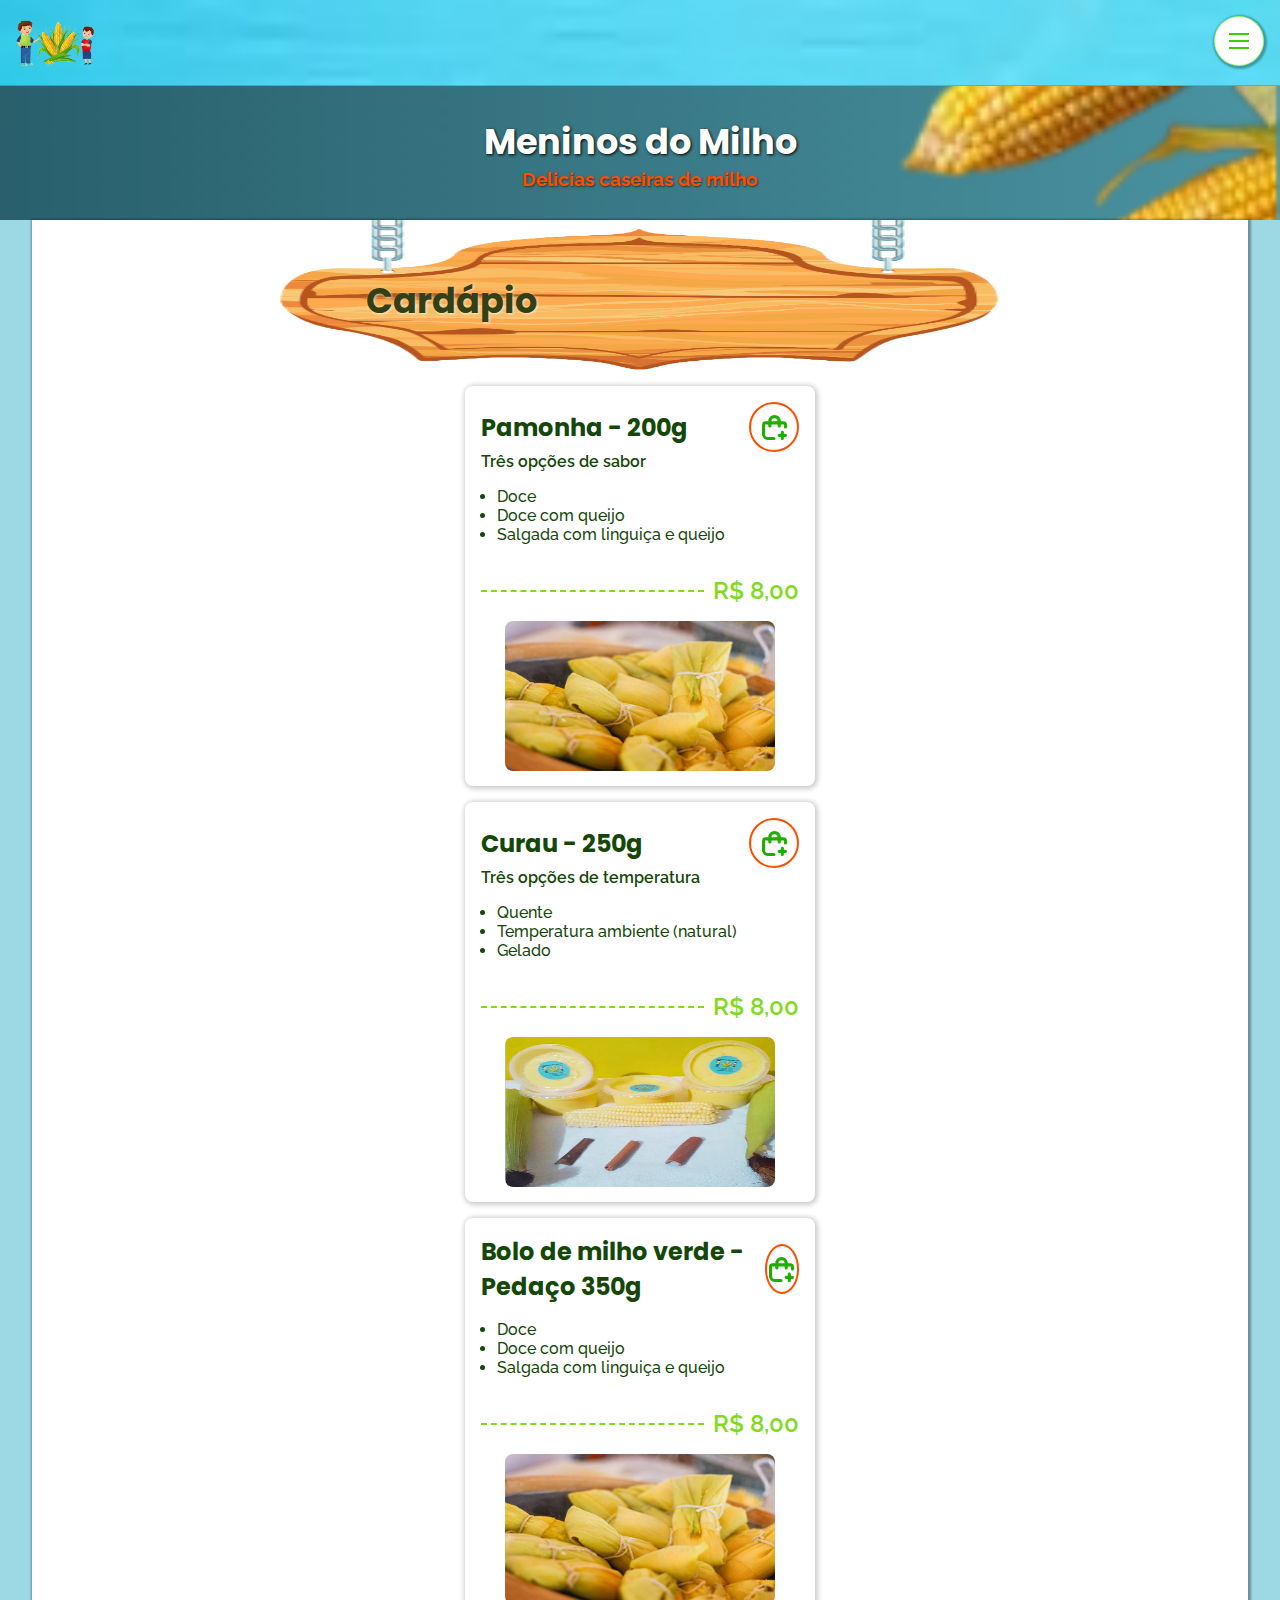
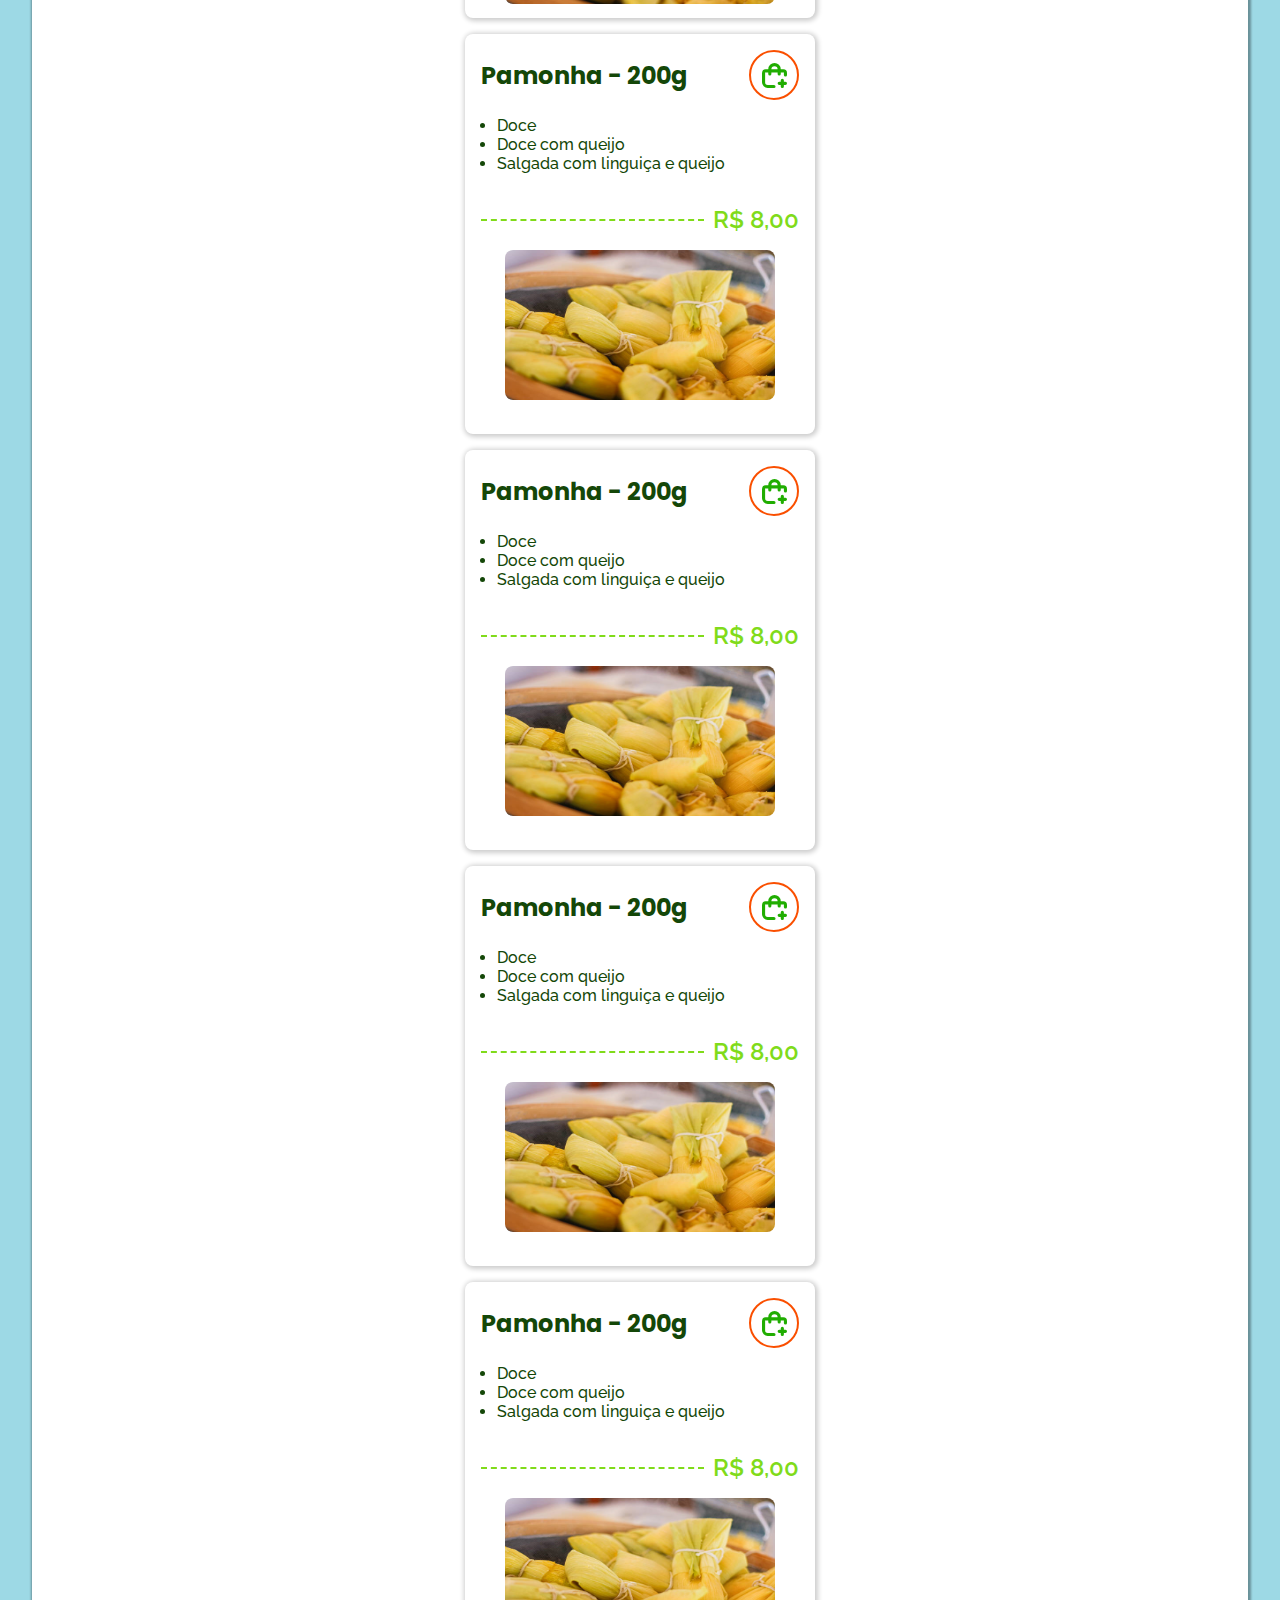
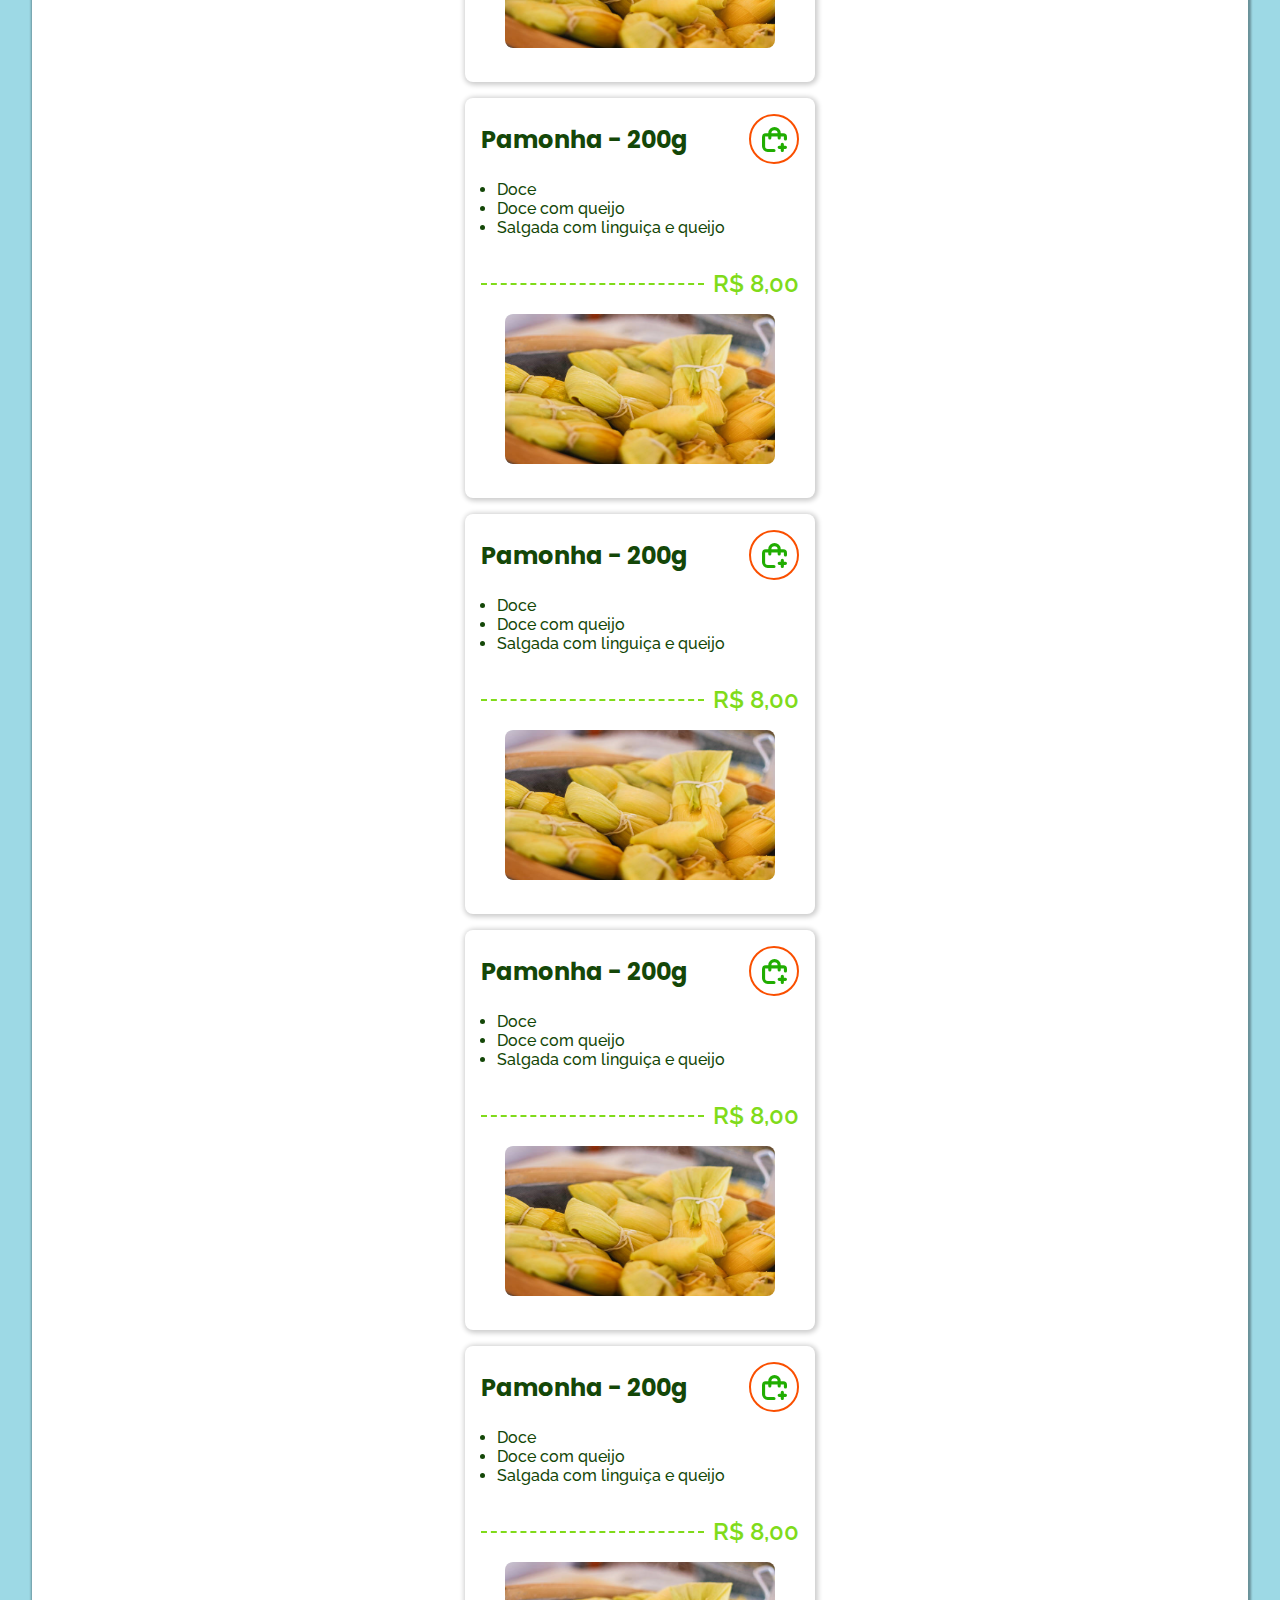
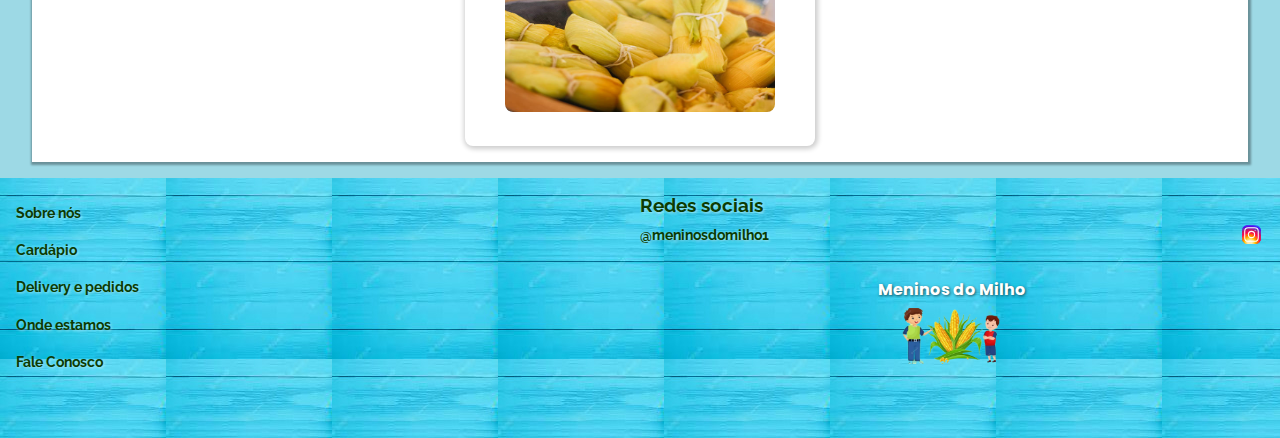
==== pagina2.html @ 022ac8e1 "inclusão cards cardapio" ====
<!DOCTYPE html>
<html lang="en">
	<head>
		<meta charset="UTF-8" />
		<meta
			name="viewport"
			content="width=device-width, initial-scale=1.0"
		/>
		<title>Cardapio</title>
		<link
			rel="stylesheet"
			href="style-cardapio.css"
		/>
		<script
			defer
			src="main.js"
		></script>
	</head>
	<body>
		<header class="header">
			<div class="teste">
				<img
					class="img-logo"
					src="imgs/Logo-cortada.png"
					alt=""
				/>
			</div>
			<nav id="menu">
				<div class="menu-container">
					<span class="icone-menu"></span>
				</div>

				<ul class="menu-burguer">
					<li class="menu-burguer-lista">
						<a
							href="#sobre-nos"
							class="item menu-burguer-link"
							>Sobre nós</a
						>
					</li>
					<li class="menu-burguer-lista">
						<a
							href="#"
							class="item"
							>Cardápio</a
						>
					</li>
					<li class="menu-burguer-lista">
						<a
							href="#delivery-pedidos"
							class="item menu-burguer-link"
							>Delivery e pedidos</a
						>
					</li>
					<li class="menu-burguer-lista">
						<a
							href="#onde-estamos"
							class="item menu-burguer-link"
							>Onde estamos</a
						>
					</li>
					<li class="menu-burguer-lista">
						<a
							href="#fale-conosco"
							class="item menu-burguer-link"
							>Fale conosco</a
						>
					</li>
				</ul>
			</nav>
			<div class="teste-2">
				<h1 class="titulo">Meninos do Milho</h1>
				<p class="subtitulo">Delicias caseiras de milho</p>
			</div>
		</header>
		<main>
			<div class="placa-container">
				<img
					class="placa"
					src="./imgs/placa.png"
					alt=""
				/>
				<h2 class="placa-titulo">Cardápio</h2>
			</div>
			<section class="card">
				<div class="card-wrap">
					<h3 class="card-titulo">Pamonha - 200g</h3>
					<div class="svg-container">
						<?xml version="1.0" encoding="UTF-8"?>
						<svg
							xmlns="http://www.w3.org/2000/svg"
							id="Bold"
							viewBox="0 0 24 24"
							width="25"
							height="25"
							fill="rgb(32, 173, 1)"
						>
							<path
								d="M22.5,18H21V16.5a1.5,1.5,0,0,0-3,0V18H16.5a1.5,1.5,0,0,0,0,3H18v1.5a1.5,1.5,0,0,0,3,0V21h1.5a1.5,1.5,0,0,0,0-3Z"
							/>
							<path
								d="M20.5,6H18A6,6,0,0,0,6,6H3.5A3.543,3.543,0,0,0,0,9.5v9A5.549,5.549,0,0,0,5.5,24h6a1.5,1.5,0,0,0,0-3h-6A2.476,2.476,0,0,1,3,18.5v-9A.472.472,0,0,1,3.5,9H6v1.5A1.538,1.538,0,0,0,7.5,12,1.538,1.538,0,0,0,9,10.5V9h6v1.5a1.5,1.5,0,0,0,3,0V9h2.5a.472.472,0,0,1,.5.5v2a1.5,1.5,0,0,0,3,0v-2A3.543,3.543,0,0,0,20.5,6ZM9,6H9a3,3,0,0,1,6,0H9Z"
							/>
						</svg>
					</div>
				</div>
				<h5 class="card-titulo-lista">Três opções de sabor</h5>
				<ul class="card-ul">
					<li class="card-li">Doce</li>
					<li class="card-li">Doce com queijo</li>
					<li class="card-li">Salgada com linguiça e queijo</li>
				</ul>
				<div class="container-valor">
					<span class="linha"></span>
					<span class="valor">R$ 8,00</span>
				</div>
				<!-- <p>
					Lorem ipsum dolor, sit amet consectetur adipisicing elit. Aliquid
					nulla architecto omnis veritatis voluptates facere explicabo odit
					aliquam possimus illum eius quas, ullam tempore tenetur et? Possimus
					mollitia iste perferendis.
				</p> -->
				<div class="produto-wrap">
					<img
						class="img-produto"
						src="./imgs/pamonhas.jpg"
						alt=""
					/>
				</div>
			</section>

			<section
				id="curau"
				class="card"
			>
				<div class="card-wrap">
					<h3 class="card-titulo">Curau - 250g</h3>
					<div class="svg-container">
						<?xml version="1.0" encoding="UTF-8"?>
						<svg
							xmlns="http://www.w3.org/2000/svg"
							id="Bold"
							viewBox="0 0 24 24"
							width="25"
							height="25"
							fill="rgb(32, 173, 1)"
						>
							<path
								d="M22.5,18H21V16.5a1.5,1.5,0,0,0-3,0V18H16.5a1.5,1.5,0,0,0,0,3H18v1.5a1.5,1.5,0,0,0,3,0V21h1.5a1.5,1.5,0,0,0,0-3Z"
							/>
							<path
								d="M20.5,6H18A6,6,0,0,0,6,6H3.5A3.543,3.543,0,0,0,0,9.5v9A5.549,5.549,0,0,0,5.5,24h6a1.5,1.5,0,0,0,0-3h-6A2.476,2.476,0,0,1,3,18.5v-9A.472.472,0,0,1,3.5,9H6v1.5A1.538,1.538,0,0,0,7.5,12,1.538,1.538,0,0,0,9,10.5V9h6v1.5a1.5,1.5,0,0,0,3,0V9h2.5a.472.472,0,0,1,.5.5v2a1.5,1.5,0,0,0,3,0v-2A3.543,3.543,0,0,0,20.5,6ZM9,6H9a3,3,0,0,1,6,0H9Z"
							/>
						</svg>
					</div>
				</div>
				<h5 class="card-titulo-lista">Três opções de temperatura</h5>
				<ul class="card-ul">
					<li class="card-li">Quente</li>
					<li class="card-li">Temperatura ambiente (natural)</li>
					<li class="card-li">Gelado</li>
				</ul>
				<div class="container-valor">
					<span class="linha"></span>
					<span class="valor">R$ 8,00</span>
				</div>

				<div class="produto-wrap">
					<img
						class="img-produto"
						src="./imgs/curau-real.png"
						alt=""
					/>
				</div>
			</section>
			<section
				id="bolo"
				class="card"
			>
				<div class="card-wrap">
					<h3 class="card-titulo">Bolo de milho verde - Pedaço 350g</h3>
					<div class="svg-container">
						<?xml version="1.0" encoding="UTF-8"?>
						<svg
							xmlns="http://www.w3.org/2000/svg"
							id="Bold"
							viewBox="0 0 24 24"
							width="25"
							height="25"
							fill="rgb(32, 173, 1)"
						>
							<path
								d="M22.5,18H21V16.5a1.5,1.5,0,0,0-3,0V18H16.5a1.5,1.5,0,0,0,0,3H18v1.5a1.5,1.5,0,0,0,3,0V21h1.5a1.5,1.5,0,0,0,0-3Z"
							/>
							<path
								d="M20.5,6H18A6,6,0,0,0,6,6H3.5A3.543,3.543,0,0,0,0,9.5v9A5.549,5.549,0,0,0,5.5,24h6a1.5,1.5,0,0,0,0-3h-6A2.476,2.476,0,0,1,3,18.5v-9A.472.472,0,0,1,3.5,9H6v1.5A1.538,1.538,0,0,0,7.5,12,1.538,1.538,0,0,0,9,10.5V9h6v1.5a1.5,1.5,0,0,0,3,0V9h2.5a.472.472,0,0,1,.5.5v2a1.5,1.5,0,0,0,3,0v-2A3.543,3.543,0,0,0,20.5,6ZM9,6H9a3,3,0,0,1,6,0H9Z"
							/>
						</svg>
					</div>
				</div>
				<ul class="card-ul">
					<li class="card-li">Doce</li>
					<li class="card-li">Doce com queijo</li>
					<li class="card-li">Salgada com linguiça e queijo</li>
				</ul>
				<div class="container-valor">
					<span class="linha"></span>
					<span class="valor">R$ 8,00</span>
				</div>

				<div class="produto-wrap">
					<img
						class="img-produto"
						src="./imgs/pamonhas.jpg"
						alt=""
					/>
				</div>
			</section>
			<section class="card">
				<div class="card-wrap">
					<h3 class="card-titulo">Pamonha - 200g</h3>
					<div class="svg-container">
						<?xml version="1.0" encoding="UTF-8"?>
						<svg
							xmlns="http://www.w3.org/2000/svg"
							id="Bold"
							viewBox="0 0 24 24"
							width="25"
							height="25"
							fill="rgb(32, 173, 1)"
						>
							<path
								d="M22.5,18H21V16.5a1.5,1.5,0,0,0-3,0V18H16.5a1.5,1.5,0,0,0,0,3H18v1.5a1.5,1.5,0,0,0,3,0V21h1.5a1.5,1.5,0,0,0,0-3Z"
							/>
							<path
								d="M20.5,6H18A6,6,0,0,0,6,6H3.5A3.543,3.543,0,0,0,0,9.5v9A5.549,5.549,0,0,0,5.5,24h6a1.5,1.5,0,0,0,0-3h-6A2.476,2.476,0,0,1,3,18.5v-9A.472.472,0,0,1,3.5,9H6v1.5A1.538,1.538,0,0,0,7.5,12,1.538,1.538,0,0,0,9,10.5V9h6v1.5a1.5,1.5,0,0,0,3,0V9h2.5a.472.472,0,0,1,.5.5v2a1.5,1.5,0,0,0,3,0v-2A3.543,3.543,0,0,0,20.5,6ZM9,6H9a3,3,0,0,1,6,0H9Z"
							/>
						</svg>
					</div>
				</div>
				<ul class="card-ul">
					<li class="card-li">Doce</li>
					<li class="card-li">Doce com queijo</li>
					<li class="card-li">Salgada com linguiça e queijo</li>
				</ul>
				<div class="container-valor">
					<span class="linha"></span>
					<span class="valor">R$ 8,00</span>
				</div>

				<div class="produto-wrap">
					<img
						class="img-produto"
						src="./imgs/pamonhas.jpg"
						alt=""
					/>
				</div>
			</section>
			<section class="card">
				<div class="card-wrap">
					<h3 class="card-titulo">Pamonha - 200g</h3>
					<div class="svg-container">
						<?xml version="1.0" encoding="UTF-8"?>
						<svg
							xmlns="http://www.w3.org/2000/svg"
							id="Bold"
							viewBox="0 0 24 24"
							width="25"
							height="25"
							fill="rgb(32, 173, 1)"
						>
							<path
								d="M22.5,18H21V16.5a1.5,1.5,0,0,0-3,0V18H16.5a1.5,1.5,0,0,0,0,3H18v1.5a1.5,1.5,0,0,0,3,0V21h1.5a1.5,1.5,0,0,0,0-3Z"
							/>
							<path
								d="M20.5,6H18A6,6,0,0,0,6,6H3.5A3.543,3.543,0,0,0,0,9.5v9A5.549,5.549,0,0,0,5.5,24h6a1.5,1.5,0,0,0,0-3h-6A2.476,2.476,0,0,1,3,18.5v-9A.472.472,0,0,1,3.5,9H6v1.5A1.538,1.538,0,0,0,7.5,12,1.538,1.538,0,0,0,9,10.5V9h6v1.5a1.5,1.5,0,0,0,3,0V9h2.5a.472.472,0,0,1,.5.5v2a1.5,1.5,0,0,0,3,0v-2A3.543,3.543,0,0,0,20.5,6ZM9,6H9a3,3,0,0,1,6,0H9Z"
							/>
						</svg>
					</div>
				</div>
				<ul class="card-ul">
					<li class="card-li">Doce</li>
					<li class="card-li">Doce com queijo</li>
					<li class="card-li">Salgada com linguiça e queijo</li>
				</ul>
				<div class="container-valor">
					<span class="linha"></span>
					<span class="valor">R$ 8,00</span>
				</div>

				<div class="produto-wrap">
					<img
						class="img-produto"
						src="./imgs/pamonhas.jpg"
						alt=""
					/>
				</div>
			</section>
			<section class="card">
				<div class="card-wrap">
					<h3 class="card-titulo">Pamonha - 200g</h3>
					<div class="svg-container">
						<?xml version="1.0" encoding="UTF-8"?>
						<svg
							xmlns="http://www.w3.org/2000/svg"
							id="Bold"
							viewBox="0 0 24 24"
							width="25"
							height="25"
							fill="rgb(32, 173, 1)"
						>
							<path
								d="M22.5,18H21V16.5a1.5,1.5,0,0,0-3,0V18H16.5a1.5,1.5,0,0,0,0,3H18v1.5a1.5,1.5,0,0,0,3,0V21h1.5a1.5,1.5,0,0,0,0-3Z"
							/>
							<path
								d="M20.5,6H18A6,6,0,0,0,6,6H3.5A3.543,3.543,0,0,0,0,9.5v9A5.549,5.549,0,0,0,5.5,24h6a1.5,1.5,0,0,0,0-3h-6A2.476,2.476,0,0,1,3,18.5v-9A.472.472,0,0,1,3.5,9H6v1.5A1.538,1.538,0,0,0,7.5,12,1.538,1.538,0,0,0,9,10.5V9h6v1.5a1.5,1.5,0,0,0,3,0V9h2.5a.472.472,0,0,1,.5.5v2a1.5,1.5,0,0,0,3,0v-2A3.543,3.543,0,0,0,20.5,6ZM9,6H9a3,3,0,0,1,6,0H9Z"
							/>
						</svg>
					</div>
				</div>
				<ul class="card-ul">
					<li class="card-li">Doce</li>
					<li class="card-li">Doce com queijo</li>
					<li class="card-li">Salgada com linguiça e queijo</li>
				</ul>
				<div class="container-valor">
					<span class="linha"></span>
					<span class="valor">R$ 8,00</span>
				</div>

				<div class="produto-wrap">
					<img
						class="img-produto"
						src="./imgs/pamonhas.jpg"
						alt=""
					/>
				</div>
			</section>
			<section class="card">
				<div class="card-wrap">
					<h3 class="card-titulo">Pamonha - 200g</h3>
					<div class="svg-container">
						<?xml version="1.0" encoding="UTF-8"?>
						<svg
							xmlns="http://www.w3.org/2000/svg"
							id="Bold"
							viewBox="0 0 24 24"
							width="25"
							height="25"
							fill="rgb(32, 173, 1)"
						>
							<path
								d="M22.5,18H21V16.5a1.5,1.5,0,0,0-3,0V18H16.5a1.5,1.5,0,0,0,0,3H18v1.5a1.5,1.5,0,0,0,3,0V21h1.5a1.5,1.5,0,0,0,0-3Z"
							/>
							<path
								d="M20.5,6H18A6,6,0,0,0,6,6H3.5A3.543,3.543,0,0,0,0,9.5v9A5.549,5.549,0,0,0,5.5,24h6a1.5,1.5,0,0,0,0-3h-6A2.476,2.476,0,0,1,3,18.5v-9A.472.472,0,0,1,3.5,9H6v1.5A1.538,1.538,0,0,0,7.5,12,1.538,1.538,0,0,0,9,10.5V9h6v1.5a1.5,1.5,0,0,0,3,0V9h2.5a.472.472,0,0,1,.5.5v2a1.5,1.5,0,0,0,3,0v-2A3.543,3.543,0,0,0,20.5,6ZM9,6H9a3,3,0,0,1,6,0H9Z"
							/>
						</svg>
					</div>
				</div>
				<ul class="card-ul">
					<li class="card-li">Doce</li>
					<li class="card-li">Doce com queijo</li>
					<li class="card-li">Salgada com linguiça e queijo</li>
				</ul>
				<div class="container-valor">
					<span class="linha"></span>
					<span class="valor">R$ 8,00</span>
				</div>

				<div class="produto-wrap">
					<img
						class="img-produto"
						src="./imgs/pamonhas.jpg"
						alt=""
					/>
				</div>
			</section>
			<section class="card">
				<div class="card-wrap">
					<h3 class="card-titulo">Pamonha - 200g</h3>
					<div class="svg-container">
						<?xml version="1.0" encoding="UTF-8"?>
						<svg
							xmlns="http://www.w3.org/2000/svg"
							id="Bold"
							viewBox="0 0 24 24"
							width="25"
							height="25"
							fill="rgb(32, 173, 1)"
						>
							<path
								d="M22.5,18H21V16.5a1.5,1.5,0,0,0-3,0V18H16.5a1.5,1.5,0,0,0,0,3H18v1.5a1.5,1.5,0,0,0,3,0V21h1.5a1.5,1.5,0,0,0,0-3Z"
							/>
							<path
								d="M20.5,6H18A6,6,0,0,0,6,6H3.5A3.543,3.543,0,0,0,0,9.5v9A5.549,5.549,0,0,0,5.5,24h6a1.5,1.5,0,0,0,0-3h-6A2.476,2.476,0,0,1,3,18.5v-9A.472.472,0,0,1,3.5,9H6v1.5A1.538,1.538,0,0,0,7.5,12,1.538,1.538,0,0,0,9,10.5V9h6v1.5a1.5,1.5,0,0,0,3,0V9h2.5a.472.472,0,0,1,.5.5v2a1.5,1.5,0,0,0,3,0v-2A3.543,3.543,0,0,0,20.5,6ZM9,6H9a3,3,0,0,1,6,0H9Z"
							/>
						</svg>
					</div>
				</div>
				<ul class="card-ul">
					<li class="card-li">Doce</li>
					<li class="card-li">Doce com queijo</li>
					<li class="card-li">Salgada com linguiça e queijo</li>
				</ul>
				<div class="container-valor">
					<span class="linha"></span>
					<span class="valor">R$ 8,00</span>
				</div>

				<div class="produto-wrap">
					<img
						class="img-produto"
						src="./imgs/pamonhas.jpg"
						alt=""
					/>
				</div>
			</section>
			<section class="card">
				<div class="card-wrap">
					<h3 class="card-titulo">Pamonha - 200g</h3>
					<div class="svg-container">
						<?xml version="1.0" encoding="UTF-8"?>
						<svg
							xmlns="http://www.w3.org/2000/svg"
							id="Bold"
							viewBox="0 0 24 24"
							width="25"
							height="25"
							fill="rgb(32, 173, 1)"
						>
							<path
								d="M22.5,18H21V16.5a1.5,1.5,0,0,0-3,0V18H16.5a1.5,1.5,0,0,0,0,3H18v1.5a1.5,1.5,0,0,0,3,0V21h1.5a1.5,1.5,0,0,0,0-3Z"
							/>
							<path
								d="M20.5,6H18A6,6,0,0,0,6,6H3.5A3.543,3.543,0,0,0,0,9.5v9A5.549,5.549,0,0,0,5.5,24h6a1.5,1.5,0,0,0,0-3h-6A2.476,2.476,0,0,1,3,18.5v-9A.472.472,0,0,1,3.5,9H6v1.5A1.538,1.538,0,0,0,7.5,12,1.538,1.538,0,0,0,9,10.5V9h6v1.5a1.5,1.5,0,0,0,3,0V9h2.5a.472.472,0,0,1,.5.5v2a1.5,1.5,0,0,0,3,0v-2A3.543,3.543,0,0,0,20.5,6ZM9,6H9a3,3,0,0,1,6,0H9Z"
							/>
						</svg>
					</div>
				</div>
				<ul class="card-ul">
					<li class="card-li">Doce</li>
					<li class="card-li">Doce com queijo</li>
					<li class="card-li">Salgada com linguiça e queijo</li>
				</ul>
				<div class="container-valor">
					<span class="linha"></span>
					<span class="valor">R$ 8,00</span>
				</div>

				<div class="produto-wrap">
					<img
						class="img-produto"
						src="./imgs/pamonhas.jpg"
						alt=""
					/>
				</div>
			</section>
			<section class="card">
				<div class="card-wrap">
					<h3 class="card-titulo">Pamonha - 200g</h3>
					<div class="svg-container">
						<?xml version="1.0" encoding="UTF-8"?>
						<svg
							xmlns="http://www.w3.org/2000/svg"
							id="Bold"
							viewBox="0 0 24 24"
							width="25"
							height="25"
							fill="rgb(32, 173, 1)"
						>
							<path
								d="M22.5,18H21V16.5a1.5,1.5,0,0,0-3,0V18H16.5a1.5,1.5,0,0,0,0,3H18v1.5a1.5,1.5,0,0,0,3,0V21h1.5a1.5,1.5,0,0,0,0-3Z"
							/>
							<path
								d="M20.5,6H18A6,6,0,0,0,6,6H3.5A3.543,3.543,0,0,0,0,9.5v9A5.549,5.549,0,0,0,5.5,24h6a1.5,1.5,0,0,0,0-3h-6A2.476,2.476,0,0,1,3,18.5v-9A.472.472,0,0,1,3.5,9H6v1.5A1.538,1.538,0,0,0,7.5,12,1.538,1.538,0,0,0,9,10.5V9h6v1.5a1.5,1.5,0,0,0,3,0V9h2.5a.472.472,0,0,1,.5.5v2a1.5,1.5,0,0,0,3,0v-2A3.543,3.543,0,0,0,20.5,6ZM9,6H9a3,3,0,0,1,6,0H9Z"
							/>
						</svg>
					</div>
				</div>
				<ul class="card-ul">
					<li class="card-li">Doce</li>
					<li class="card-li">Doce com queijo</li>
					<li class="card-li">Salgada com linguiça e queijo</li>
				</ul>
				<div class="container-valor">
					<span class="linha"></span>
					<span class="valor">R$ 8,00</span>
				</div>

				<div class="produto-wrap">
					<img
						class="img-produto"
						src="./imgs/pamonhas.jpg"
						alt=""
					/>
				</div>
			</section>
			<section class="card">
				<div class="card-wrap">
					<h3 class="card-titulo">Pamonha - 200g</h3>
					<div class="svg-container">
						<?xml version="1.0" encoding="UTF-8"?>
						<svg
							xmlns="http://www.w3.org/2000/svg"
							id="Bold"
							viewBox="0 0 24 24"
							width="25"
							height="25"
							fill="rgb(32, 173, 1)"
						>
							<path
								d="M22.5,18H21V16.5a1.5,1.5,0,0,0-3,0V18H16.5a1.5,1.5,0,0,0,0,3H18v1.5a1.5,1.5,0,0,0,3,0V21h1.5a1.5,1.5,0,0,0,0-3Z"
							/>
							<path
								d="M20.5,6H18A6,6,0,0,0,6,6H3.5A3.543,3.543,0,0,0,0,9.5v9A5.549,5.549,0,0,0,5.5,24h6a1.5,1.5,0,0,0,0-3h-6A2.476,2.476,0,0,1,3,18.5v-9A.472.472,0,0,1,3.5,9H6v1.5A1.538,1.538,0,0,0,7.5,12,1.538,1.538,0,0,0,9,10.5V9h6v1.5a1.5,1.5,0,0,0,3,0V9h2.5a.472.472,0,0,1,.5.5v2a1.5,1.5,0,0,0,3,0v-2A3.543,3.543,0,0,0,20.5,6ZM9,6H9a3,3,0,0,1,6,0H9Z"
							/>
						</svg>
					</div>
				</div>
				<ul class="card-ul">
					<li class="card-li">Doce</li>
					<li class="card-li">Doce com queijo</li>
					<li class="card-li">Salgada com linguiça e queijo</li>
				</ul>
				<div class="container-valor">
					<span class="linha"></span>
					<span class="valor">R$ 8,00</span>
				</div>

				<div class="produto-wrap">
					<img
						class="img-produto"
						src="./imgs/pamonhas.jpg"
						alt=""
					/>
				</div>
			</section>
		</main>
		<footer class="footer">
			<div class="container-links-footer">
				<div class="lista-link">
					<h3 class="titulo-lista"></h3>
					<a
						class="item"
						href="#sobre-nos"
						target="_self"
						>Sobre nós</a
					>
					<a
						class="item"
						href="#"
						target="_self"
						>Cardápio</a
					>
					<a
						class="item"
						href="#delivery-pedidos"
						target="_self"
						>Delivery e pedidos</a
					>
					<a
						class="item"
						href="#onde-estamos"
						target="_self"
						>Onde estamos</a
					>
					<a
						class="item"
						href="#fale-conosco"
						target="_self"
						>Fale Conosco</a
					>
				</div>
				<div class="redes-container">
					<h3 class="titulo-redes">Redes sociais</h3>
					<div class="link-container">
						<a
							class="item-1"
							href="https://instagram.com/meninosdomilho.1?igshid=MzRlODBiNWFlZA=="
							target="_blank"
							rel="noopener noreferrer"
							>@meninosdomilho1</a
						>
						<svg
							xmlns="http://www.w3.org/2000/svg"
							x="0px"
							y="0px"
							width="25"
							height="25"
							viewBox="0 0 48 48"
						>
							<path
								fill="#304ffe"
								d="M41.67,13.48c-0.4,0.26-0.97,0.5-1.21,0.77c-0.09,0.09-0.14,0.19-0.12,0.29v1.03l-0.3,1.01l-0.3,1l-0.33,1.1 l-0.68,2.25l-0.66,2.22l-0.5,1.67c0,0.26-0.01,0.52-0.03,0.77c-0.07,0.96-0.27,1.88-0.59,2.74c-0.19,0.53-0.42,1.04-0.7,1.52 c-0.1,0.19-0.22,0.38-0.34,0.56c-0.4,0.63-0.88,1.21-1.41,1.72c-0.41,0.41-0.86,0.79-1.35,1.11c0,0,0,0-0.01,0 c-0.08,0.07-0.17,0.13-0.27,0.18c-0.31,0.21-0.64,0.39-0.98,0.55c-0.23,0.12-0.46,0.22-0.7,0.31c-0.05,0.03-0.11,0.05-0.16,0.07 c-0.57,0.27-1.23,0.45-1.89,0.54c-0.04,0.01-0.07,0.01-0.11,0.02c-0.4,0.07-0.79,0.13-1.19,0.16c-0.18,0.02-0.37,0.03-0.55,0.03 l-0.71-0.04l-3.42-0.18c0-0.01-0.01,0-0.01,0l-1.72-0.09c-0.13,0-0.27,0-0.4-0.01c-0.54-0.02-1.06-0.08-1.58-0.19 c-0.01,0-0.01,0-0.01,0c-0.95-0.18-1.86-0.5-2.71-0.93c-0.47-0.24-0.93-0.51-1.36-0.82c-0.18-0.13-0.35-0.27-0.52-0.42 c-0.48-0.4-0.91-0.83-1.31-1.27c-0.06-0.06-0.11-0.12-0.16-0.18c-0.06-0.06-0.12-0.13-0.17-0.19c-0.38-0.48-0.7-0.97-0.96-1.49 c-0.24-0.46-0.43-0.95-0.58-1.49c-0.06-0.19-0.11-0.37-0.15-0.57c-0.01-0.01-0.02-0.03-0.02-0.05c-0.1-0.41-0.19-0.84-0.24-1.27 c-0.06-0.33-0.09-0.66-0.09-1c-0.02-0.13-0.02-0.27-0.02-0.4l1.91-2.95l1.87-2.88l0.85-1.31l0.77-1.18l0.26-0.41v-1.03 c0.02-0.23,0.03-0.47,0.02-0.69c-0.01-0.7-0.15-1.38-0.38-2.03c-0.22-0.69-0.53-1.34-0.85-1.94c-0.38-0.69-0.78-1.31-1.11-1.87 C14,7.4,13.66,6.73,13.75,6.26C14.47,6.09,15.23,6,16,6h16c4.18,0,7.78,2.6,9.27,6.26C41.43,12.65,41.57,13.06,41.67,13.48z"
							></path>
							<path
								fill="#4928f4"
								d="M42,16v0.27l-1.38,0.8l-0.88,0.51l-0.97,0.56l-1.94,1.13l-1.9,1.1l-1.94,1.12l-0.77,0.45 c0,0.48-0.12,0.92-0.34,1.32c-0.31,0.58-0.83,1.06-1.49,1.47c-0.67,0.41-1.49,0.74-2.41,0.98c0,0,0-0.01-0.01,0 c-3.56,0.92-8.42,0.5-10.78-1.26c-0.66-0.49-1.12-1.09-1.32-1.78c-0.06-0.23-0.09-0.48-0.09-0.73v-7.19 c0.01-0.15-0.09-0.3-0.27-0.45c-0.54-0.43-1.81-0.84-3.23-1.25c-1.11-0.31-2.3-0.62-3.3-0.92c-0.79-0.24-1.46-0.48-1.86-0.71 c0.18-0.35,0.39-0.7,0.61-1.03c1.4-2.05,3.54-3.56,6.02-4.13C14.47,6.09,15.23,6,16,6h10.8c5.37,0.94,10.32,3.13,14.47,6.26 c0.16,0.39,0.3,0.8,0.4,1.22c0.18,0.66,0.29,1.34,0.32,2.05C42,15.68,42,15.84,42,16z"
							></path>
							<path
								fill="#6200ea"
								d="M42,16v4.41l-0.22,0.68l-0.75,2.33l-0.78,2.4l-0.41,1.28l-0.38,1.19l-0.37,1.13l-0.36,1.12l-0.19,0.59 l-0.25,0.78c0,0.76-0.02,1.43-0.07,2c-0.01,0.06-0.02,0.12-0.02,0.18c-0.06,0.53-0.14,0.98-0.27,1.36 c-0.01,0.06-0.03,0.12-0.05,0.17c-0.26,0.72-0.65,1.18-1.23,1.48c-0.14,0.08-0.3,0.14-0.47,0.2c-0.53,0.18-1.2,0.27-2.02,0.32 c-0.6,0.04-1.29,0.05-2.07,0.05H31.4l-1.19-0.05L30,37.61l-2.17-0.09l-2.2-0.09l-7.25-0.3l-1.88-0.08h-0.26 c-0.78-0.01-1.45-0.06-2.03-0.14c-0.84-0.13-1.49-0.35-1.98-0.68c-0.7-0.45-1.11-1.11-1.35-2.03c-0.06-0.22-0.11-0.45-0.14-0.7 c-0.1-0.58-0.15-1.25-0.18-2c0-0.15,0-0.3-0.01-0.46c-0.01-0.01,0-0.01,0-0.01v-0.58c-0.01-0.29-0.01-0.59-0.01-0.9l0.05-1.61 l0.03-1.15l0.04-1.34v-0.19l0.07-2.46l0.07-2.46l0.07-2.31l0.06-2.27l0.02-0.6c0-0.31-1.05-0.49-2.22-0.64 c-0.93-0.12-1.95-0.23-2.56-0.37c0.05-0.23,0.1-0.46,0.16-0.68c0.18-0.72,0.45-1.4,0.79-2.05c0.18-0.35,0.39-0.7,0.61-1.03 c2.16-0.95,4.41-1.69,6.76-2.17c2.06-0.43,4.21-0.66,6.43-0.66c7.36,0,14.16,2.49,19.54,6.69c0.52,0.4,1.03,0.83,1.53,1.28 C42,15.68,42,15.84,42,16z"
							></path>
							<path
								fill="#673ab7"
								d="M42,18.37v4.54l-0.55,1.06l-1.05,2.05l-0.56,1.08l-0.51,0.99l-0.22,0.43c0,0.31,0,0.61-0.02,0.9 c0,0.43-0.02,0.84-0.05,1.22c-0.04,0.45-0.1,0.86-0.16,1.24c-0.15,0.79-0.36,1.47-0.66,2.03c-0.04,0.07-0.08,0.14-0.12,0.2 c-0.11,0.18-0.24,0.35-0.38,0.51c-0.18,0.22-0.38,0.41-0.61,0.57c-0.34,0.26-0.74,0.47-1.2,0.63c-0.57,0.21-1.23,0.35-2.01,0.43 c-0.51,0.05-1.07,0.08-1.68,0.08l-0.42,0.02l-2.08,0.12h-0.01L27.5,36.6l-2.25,0.13l-3.1,0.18l-3.77,0.22l-0.55,0.03 c-0.51,0-0.99-0.03-1.45-0.09c-0.05-0.01-0.09-0.02-0.14-0.02c-0.68-0.11-1.3-0.29-1.86-0.54c-0.68-0.3-1.27-0.7-1.77-1.18 c-0.44-0.43-0.82-0.92-1.13-1.47c-0.07-0.13-0.14-0.25-0.2-0.39c-0.3-0.59-0.54-1.25-0.72-1.97c-0.03-0.12-0.06-0.25-0.08-0.38 c-0.06-0.23-0.11-0.47-0.14-0.72c-0.11-0.64-0.17-1.32-0.2-2.03v-0.01c-0.01-0.29-0.02-0.57-0.02-0.87l-0.49-1.17l-0.07-0.18 L9.5,25.99L8.75,24.2l-0.12-0.29l-0.72-1.73l-0.8-1.93c0,0,0,0-0.01,0L6.29,18.3L6,17.59V16c0-0.63,0.06-1.25,0.17-1.85 c0.05-0.23,0.1-0.46,0.16-0.68c0.85-0.49,1.74-0.94,2.65-1.34c2.08-0.93,4.31-1.62,6.62-2.04c1.72-0.31,3.51-0.48,5.32-0.48 c7.31,0,13.94,2.65,19.12,6.97c0.2,0.16,0.39,0.32,0.58,0.49C41.09,17.48,41.55,17.91,42,18.37z"
							></path>
							<path
								fill="#8e24aa"
								d="M42,21.35v5.14l-0.57,1.19l-1.08,2.25l-0.01,0.03c0,0.43-0.02,0.82-0.05,1.17c-0.1,1.15-0.38,1.88-0.84,2.33 c-0.33,0.34-0.74,0.53-1.25,0.63c-0.03,0.01-0.07,0.01-0.1,0.02c-0.16,0.03-0.33,0.05-0.51,0.05c-0.62,0.06-1.35,0.02-2.19-0.04 c-0.09,0-0.19-0.01-0.29-0.02c-0.61-0.04-1.26-0.08-1.98-0.11c-0.39-0.01-0.8-0.02-1.22-0.02h-0.02l-1.01,0.08h-0.01l-2.27,0.16 l-2.59,0.2l-0.38,0.03l-3.03,0.22l-1.57,0.12l-1.55,0.11c-0.27,0-0.53,0-0.79-0.01c0,0-0.01-0.01-0.01,0 c-1.13-0.02-2.14-0.09-3.04-0.26c-0.83-0.14-1.56-0.36-2.18-0.69c-0.64-0.31-1.17-0.75-1.6-1.31c-0.41-0.55-0.71-1.24-0.9-2.07 c0-0.01,0-0.01,0-0.01c-0.14-0.67-0.22-1.45-0.22-2.33l-0.15-0.27L9.7,26.35l-0.13-0.22L9.5,25.99l-0.93-1.65l-0.46-0.83 l-0.58-1.03l-1-1.79L6,19.75v-3.68c0.88-0.58,1.79-1.09,2.73-1.55c1.14-0.58,2.32-1.07,3.55-1.47c1.34-0.44,2.74-0.79,4.17-1.02 c1.45-0.24,2.94-0.36,4.47-0.36c6.8,0,13.04,2.43,17.85,6.47c0.22,0.17,0.43,0.36,0.64,0.54c0.84,0.75,1.64,1.56,2.37,2.41 C41.86,21.18,41.94,21.26,42,21.35z"
							></path>
							<path
								fill="#c2185b"
								d="M42,24.71v7.23c-0.24-0.14-0.57-0.31-0.98-0.49c-0.22-0.11-0.47-0.22-0.73-0.32 c-0.38-0.17-0.79-0.33-1.25-0.49c-0.1-0.04-0.2-0.07-0.31-0.1c-0.18-0.07-0.37-0.13-0.56-0.19c-0.59-0.18-1.24-0.35-1.92-0.5 c-0.26-0.05-0.53-0.1-0.8-0.14c-0.87-0.15-1.8-0.24-2.77-0.25c-0.08-0.01-0.17-0.01-0.25-0.01l-2.57,0.02l-3.5,0.02h-0.01 l-7.49,0.06c-2.38,0-3.84,0.57-4.72,0.8c0,0-0.01,0-0.01,0.01c-0.93,0.24-1.22,0.09-1.3-1.54c-0.02-0.45-0.03-1.03-0.03-1.74 l-0.56-0.43l-0.98-0.74l-0.6-0.46l-0.12-0.09L8.88,24.1l-0.25-0.19l-0.52-0.4l-0.96-0.72L6,21.91v-3.4 c0.1-0.08,0.19-0.15,0.29-0.21c1.45-1,3-1.85,4.64-2.54c1.46-0.62,3-1.11,4.58-1.46c0.43-0.09,0.87-0.18,1.32-0.24 c1.33-0.23,2.7-0.34,4.09-0.34c6.01,0,11.53,2.09,15.91,5.55c0.66,0.52,1.3,1.07,1.9,1.66c0.82,0.78,1.59,1.61,2.3,2.49 c0.14,0.18,0.28,0.36,0.42,0.55C41.64,24.21,41.82,24.46,42,24.71z"
							></path>
							<path
								fill="#d81b60"
								d="M42,28.72V32c0,0.65-0.06,1.29-0.18,1.91c-0.18,0.92-0.49,1.8-0.91,2.62c-0.22,0.05-0.47,0.05-0.75,0.01 c-0.63-0.11-1.37-0.44-2.17-0.87c-0.04-0.01-0.08-0.03-0.11-0.05c-0.25-0.13-0.51-0.27-0.77-0.43c-0.53-0.29-1.09-0.61-1.65-0.91 c-0.12-0.06-0.24-0.12-0.35-0.18c-0.64-0.33-1.3-0.63-1.96-0.86c0,0,0,0-0.01,0c-0.14-0.05-0.29-0.1-0.44-0.14 c-0.57-0.16-1.15-0.26-1.71-0.26l-1.1-0.32l-4.87-1.41c0,0,0,0-0.01,0l-2.99-0.87h-0.01l-1.3-0.38c-3.76,0-6.07,1.6-7.19,0.99 c-0.44-0.23-0.7-0.81-0.79-1.95c-0.03-0.32-0.04-0.68-0.04-1.1l-1.17-0.57l-0.05-0.02h-0.01l-0.84-0.42L9.7,26.35l-0.07-0.03 l-0.17-0.09L7.5,25.28L6,24.55v-3.43c0.17-0.15,0.35-0.29,0.53-0.43c0.19-0.15,0.38-0.29,0.57-0.44c0.01,0,0.01,0,0.01,0 c1.18-0.85,2.43-1.6,3.76-2.22c1.55-0.74,3.2-1.31,4.91-1.68c0.25-0.06,0.51-0.12,0.77-0.16c1.42-0.27,2.88-0.41,4.37-0.41 c5.27,0,10.11,1.71,14.01,4.59c1.13,0.84,2.18,1.77,3.14,2.78c0.79,0.83,1.52,1.73,2.18,2.67c0.05,0.07,0.1,0.14,0.15,0.2 c0.37,0.54,0.71,1.09,1.03,1.66C41.64,28.02,41.82,28.37,42,28.72z"
							></path>
							<path
								fill="#f50057"
								d="M41.82,33.91c-0.18,0.92-0.49,1.8-0.91,2.62c-0.19,0.37-0.4,0.72-0.63,1.06c-0.14,0.21-0.29,0.41-0.44,0.6 c-0.36-0.14-0.89-0.34-1.54-0.56c0,0,0,0,0-0.01c-0.49-0.17-1.05-0.35-1.65-0.52c-0.17-0.05-0.34-0.1-0.52-0.15 c-0.71-0.19-1.45-0.36-2.17-0.46c-0.6-0.1-1.19-0.16-1.74-0.16l-0.46-0.13h-0.01l-2.42-0.7l-1.49-0.43l-1.66-0.48h-0.01l-0.54-0.15 l-6.53-1.88l-1.88-0.54l-1.4-0.33l-2.28-0.54l-0.28-0.07c0,0,0,0-0.01,0l-2.29-0.53c0-0.01,0-0.01,0-0.01l-0.41-0.09l-0.21-0.05 l-1.67-0.39l-0.19-0.05l-1.42-1.17L6,27.9v-4.08c0.37-0.36,0.75-0.7,1.15-1.03c0.12-0.11,0.25-0.21,0.38-0.31 c0.12-0.1,0.25-0.2,0.38-0.3c0.91-0.69,1.87-1.31,2.89-1.84c1.3-0.7,2.68-1.26,4.13-1.66c0.28-0.09,0.56-0.17,0.85-0.23 c1.64-0.41,3.36-0.62,5.14-0.62c4.47,0,8.63,1.35,12.07,3.66c1.71,1.15,3.25,2.53,4.55,4.1c0.66,0.79,1.26,1.62,1.79,2.5 c0.05,0.07,0.09,0.13,0.13,0.2c0.32,0.53,0.62,1.08,0.89,1.64c0.25,0.5,0.47,1,0.67,1.52C41.34,32.25,41.6,33.07,41.82,33.91z"
							></path>
							<path
								fill="#ff1744"
								d="M40.28,37.59c-0.14,0.21-0.29,0.41-0.44,0.6c-0.44,0.55-0.92,1.05-1.46,1.49c-0.47,0.39-0.97,0.74-1.5,1.04 c-0.2-0.05-0.4-0.11-0.61-0.19c-0.66-0.23-1.35-0.61-1.99-1.01c-0.96-0.61-1.79-1.27-2.16-1.57c-0.14-0.12-0.21-0.18-0.21-0.18 l-1.7-0.15L30,37.6l-2.2-0.19l-2.28-0.2l-3.37-0.3l-5.34-0.47l-0.02-0.01l-1.88-0.91l-1.9-0.92l-1.53-0.74l-0.33-0.16l-0.41-0.2 l-1.42-0.69L7.43,31.9l-0.59-0.29L6,31.35v-4.47c0.47-0.56,0.97-1.09,1.5-1.6c0.34-0.32,0.7-0.64,1.07-0.94 c0.06-0.05,0.12-0.1,0.18-0.14c0.04-0.05,0.09-0.08,0.13-0.1c0.59-0.48,1.21-0.91,1.85-1.3c0.74-0.47,1.52-0.89,2.33-1.24 c0.87-0.39,1.78-0.72,2.72-0.97c1.63-0.46,3.36-0.7,5.14-0.7c4.08,0,7.85,1.24,10.96,3.37c1.99,1.36,3.71,3.08,5.07,5.07 c0.45,0.64,0.85,1.32,1.22,2.02c0.13,0.26,0.26,0.52,0.37,0.78c0.12,0.25,0.23,0.5,0.34,0.75c0.21,0.52,0.4,1.04,0.57,1.58 c0.32,1,0.56,2.02,0.71,3.08C40.21,36.89,40.25,37.24,40.28,37.59z"
							></path>
							<path
								fill="#ff5722"
								d="M38.39,39.42c0,0.08,0,0.17-0.01,0.26c-0.47,0.39-0.97,0.74-1.5,1.04c-0.22,0.12-0.44,0.24-0.67,0.34 c-0.23,0.11-0.46,0.21-0.7,0.3c-0.34-0.18-0.8-0.4-1.29-0.61c-0.69-0.31-1.44-0.59-2.02-0.68c-0.14-0.03-0.27-0.04-0.39-0.04 l-1.64-0.21h-0.02l-2.04-0.27l-2.06-0.27l-0.96-0.12l-7.56-0.98c-0.49,0-1.01-0.03-1.55-0.1c-0.66-0.06-1.35-0.16-2.04-0.3 c-0.68-0.12-1.37-0.28-2.03-0.45c-0.69-0.16-1.37-0.35-2-0.53c-0.73-0.22-1.41-0.43-1.98-0.62c-0.47-0.15-0.87-0.29-1.18-0.4 c-0.18-0.43-0.33-0.88-0.44-1.34C6.1,33.66,6,32.84,6,32v-1.67c0.32-0.53,0.67-1.05,1.06-1.54c0.71-0.94,1.52-1.8,2.4-2.56 c0.03-0.04,0.07-0.07,0.1-0.09l0.01-0.01c0.31-0.28,0.63-0.53,0.97-0.77c0.04-0.04,0.08-0.07,0.12-0.1 c0.16-0.12,0.33-0.24,0.51-0.35c1.43-0.97,3.01-1.73,4.7-2.24c1.6-0.48,3.29-0.73,5.05-0.73c3.49,0,6.75,1.03,9.47,2.79 c2.01,1.29,3.74,2.99,5.06,4.98c0.16,0.23,0.31,0.46,0.46,0.7c0.69,1.17,1.26,2.43,1.68,3.75c0.05,0.15,0.09,0.3,0.13,0.46 c0.08,0.27,0.15,0.55,0.21,0.83c0.02,0.07,0.04,0.14,0.06,0.22c0.14,0.63,0.24,1.29,0.31,1.95c0,0.01,0,0.01,0,0.01 C38.36,38.22,38.39,38.82,38.39,39.42z"
							></path>
							<path
								fill="#ff6f00"
								d="M36.33,39.42c0,0.35-0.02,0.73-0.06,1.11c-0.02,0.18-0.04,0.36-0.06,0.53c-0.23,0.11-0.46,0.21-0.7,0.3 c-0.45,0.17-0.91,0.31-1.38,0.41c-0.32,0.07-0.65,0.13-0.98,0.16h-0.01c-0.31-0.19-0.67-0.42-1.04-0.68 c-0.67-0.47-1.37-1-1.93-1.43c-0.01-0.01-0.01-0.01-0.02-0.02c-0.59-0.45-1.01-0.79-1.01-0.79l-1.06,0.04l-2.04,0.07l-0.95,0.04 l-3.82,0.14l-3.23,0.12c-0.21,0.01-0.46,0.01-0.77,0h-0.01c-0.42-0.01-0.92-0.04-1.47-0.09c-0.64-0.05-1.34-0.11-2.05-0.18 c-0.69-0.08-1.39-0.16-2.06-0.24c-0.74-0.08-1.44-0.17-2.04-0.25c-0.47-0.06-0.88-0.11-1.21-0.15c-0.28-0.32-0.53-0.65-0.77-1.01 c-0.36-0.54-0.67-1.11-0.91-1.72c-0.18-0.43-0.33-0.88-0.44-1.34c0.29-0.89,0.67-1.73,1.12-2.54c0.36-0.66,0.78-1.29,1.24-1.89 c0.45-0.59,0.94-1.14,1.47-1.64v-0.01c0.15-0.15,0.3-0.29,0.45-0.42c0.28-0.26,0.57-0.5,0.87-0.73h0.01 c0.01-0.02,0.02-0.02,0.03-0.03c0.24-0.19,0.49-0.36,0.74-0.53c1.48-1.01,3.15-1.76,4.95-2.2c1.19-0.29,2.44-0.45,3.73-0.45 c2.54,0,4.94,0.61,7.05,1.71h0.01c1.81,0.93,3.41,2.21,4.7,3.75c0.71,0.82,1.32,1.72,1.82,2.67c0.35,0.64,0.65,1.31,0.9,1.99 c0.02,0.06,0.04,0.11,0.06,0.16c0.17,0.5,0.32,1.02,0.45,1.54c0.09,0.37,0.16,0.75,0.22,1.13c0.02,0.12,0.04,0.23,0.05,0.35 C36.28,37.99,36.33,38.7,36.33,39.42z"
							></path>
							<path
								fill="#ff9800"
								d="M34.28,39.42v0.1c0,0.34-0.03,0.77-0.06,1.23c-0.03,0.34-0.06,0.69-0.09,1.02c-0.32,0.07-0.65,0.13-0.98,0.16 h-0.01C32.76,41.98,32.39,42,32,42h-1.75l-0.38-0.11l-1.97-0.6l-2-0.6l-4.63-1.39l-2-0.6c0,0-0.83,0.33-2,0.72h-0.01 c-0.45,0.15-0.94,0.31-1.46,0.47c-0.65,0.19-1.34,0.38-2.02,0.53c-0.7,0.16-1.39,0.28-2.01,0.33c-0.19,0.02-0.38,0.03-0.55,0.03 c-0.56-0.31-1.1-0.68-1.59-1.09c-0.43-0.36-0.83-0.75-1.2-1.18c-0.28-0.32-0.53-0.65-0.77-1.01c0.07-0.45,0.15-0.89,0.27-1.32 c0.3-1.19,0.77-2.33,1.39-3.37c0.34-0.59,0.72-1.16,1.16-1.69c0.01-0.03,0.04-0.06,0.07-0.08c-0.01-0.01,0-0.01,0-0.01 c0.13-0.17,0.27-0.33,0.41-0.48c0-0.01,0-0.01,0-0.01c0.41-0.44,0.83-0.86,1.29-1.25c0.16-0.13,0.31-0.26,0.48-0.39 c0.03-0.03,0.06-0.05,0.1-0.08c2.25-1.72,5.06-2.76,8.09-2.76c3.44,0,6.57,1.29,8.94,3.41c1.14,1.03,2.11,2.26,2.84,3.63 c0.06,0.1,0.12,0.21,0.17,0.32c0.09,0.18,0.18,0.37,0.26,0.57c0.33,0.72,0.59,1.48,0.77,2.26c0.02,0.08,0.04,0.16,0.06,0.24 c0.08,0.37,0.15,0.75,0.2,1.13C34.24,38.21,34.28,38.81,34.28,39.42z"
							></path>
							<path
								fill="#ffc107"
								d="M32.22,39.42c0,0.2-0.01,0.42-0.02,0.65c-0.02,0.37-0.05,0.77-0.1,1.18c-0.02,0.25-0.06,0.5-0.1,0.75h-5.48 l-1.06-0.17l-4.14-0.66l-0.59-0.09l-1.35-0.22c-0.59,0-1.87,0.26-3.22,0.51c-0.71,0.13-1.43,0.27-2.08,0.36 c-0.08,0.01-0.16,0.02-0.23,0.03h-0.01c-0.7-0.15-1.38-0.38-2.02-0.68c-0.2-0.09-0.4-0.19-0.6-0.3c-0.56-0.31-1.1-0.68-1.59-1.09 c-0.01-0.12-0.02-0.22-0.02-0.27c0-0.26,0.01-0.51,0.03-0.76c0.04-0.64,0.13-1.26,0.27-1.86c0.22-0.91,0.54-1.79,0.97-2.6 c0.08-0.17,0.17-0.34,0.27-0.5c0.04-0.08,0.09-0.15,0.13-0.23c0.18-0.29,0.38-0.57,0.58-0.85c0.42-0.55,0.89-1.07,1.39-1.54 c0.01,0,0.01,0,0.01,0c0.04-0.04,0.08-0.08,0.12-0.11c0.05-0.04,0.09-0.09,0.14-0.12c0.2-0.18,0.4-0.34,0.61-0.49 c0-0.01,0.01-0.01,0.01-0.01c1.89-1.41,4.23-2.24,6.78-2.24c1.98,0,3.82,0.5,5.43,1.38h0.01c1.38,0.76,2.58,1.79,3.53,3.03 c0.37,0.48,0.7,0.99,0.98,1.53h0.01c0.05,0.1,0.1,0.2,0.15,0.3c0.3,0.59,0.54,1.21,0.72,1.85h0.01c0.01,0.05,0.03,0.1,0.04,0.15 c0.12,0.43,0.22,0.87,0.29,1.32c0.01,0.09,0.02,0.19,0.03,0.28C32.19,38.43,32.22,38.92,32.22,39.42z"
							></path>
							<path
								fill="#ffd54f"
								d="M30.17,39.31c0,0.16,0,0.33-0.02,0.49v0.01c0,0.01,0,0.01,0,0.01c-0.02,0.72-0.12,1.43-0.28,2.07 c0,0.04-0.01,0.07-0.03,0.11h-4.67l-3.85-0.83l-0.51-0.11l-0.08,0.02l-4.27,0.88L16.27,42H16c-0.64,0-1.27-0.06-1.88-0.18 c-0.09-0.02-0.18-0.04-0.27-0.06h-0.01c-0.7-0.15-1.38-0.38-2.02-0.68c-0.02-0.11-0.04-0.22-0.05-0.33 c-0.07-0.43-0.1-0.88-0.1-1.33c0-0.17,0-0.34,0.01-0.51c0.03-0.54,0.11-1.07,0.23-1.58c0.08-0.38,0.19-0.75,0.32-1.1 c0.11-0.31,0.24-0.61,0.38-0.9c0.12-0.25,0.26-0.49,0.4-0.73c0.14-0.23,0.29-0.45,0.45-0.67c0.4-0.55,0.87-1.06,1.39-1.51 c0.3-0.26,0.63-0.51,0.97-0.73c1.46-0.96,3.21-1.52,5.1-1.52c0.37,0,0.73,0.02,1.08,0.07h0.02c1.07,0.12,2.07,0.42,2.99,0.87 c0.01,0,0.01,0,0.01,0c1.45,0.71,2.68,1.78,3.58,3.1c0.15,0.22,0.3,0.46,0.43,0.7c0.11,0.19,0.21,0.39,0.3,0.59 c0.14,0.31,0.27,0.64,0.38,0.97h0.01c0.11,0.37,0.21,0.74,0.28,1.13v0.01C30.11,38.16,30.17,38.73,30.17,39.31z"
							></path>
							<path
								fill="#ffe082"
								d="M28.11,39.52v0.03c0,0.59-0.07,1.17-0.21,1.74c-0.05,0.24-0.12,0.48-0.21,0.71h-4.48l-2.29-0.63L18.63,42H16 c-0.64,0-1.27-0.06-1.88-0.18c-0.02-0.03-0.03-0.06-0.04-0.09c-0.14-0.43-0.25-0.86-0.3-1.31c-0.04-0.29-0.06-0.59-0.06-0.9 c0-0.12,0-0.25,0.02-0.37c0.01-0.47,0.08-0.93,0.2-1.37c0.06-0.3,0.15-0.59,0.27-0.87c0.04-0.14,0.1-0.27,0.17-0.4 c0.15-0.34,0.33-0.67,0.53-0.99c0.22-0.32,0.46-0.62,0.73-0.9c0.32-0.36,0.68-0.69,1.09-0.96c0.7-0.51,1.5-0.89,2.37-1.1 c0.58-0.16,1.19-0.24,1.82-0.24c2,0,3.79,0.8,5.09,2.09c0.05,0.05,0.11,0.11,0.16,0.18h0.01c0.14,0.15,0.27,0.3,0.4,0.47 c0.37,0.47,0.68,0.98,0.92,1.54c0.12,0.26,0.22,0.53,0.3,0.81c0.01,0.04,0.02,0.07,0.03,0.11c0.14,0.49,0.23,1,0.25,1.53 C28.1,39.2,28.11,39.36,28.11,39.52z"
							></path>
							<path
								fill="#ffecb3"
								d="M26.06,39.52c0,0.41-0.05,0.8-0.16,1.17c-0.1,0.4-0.25,0.78-0.44,1.14c-0.03,0.06-0.1,0.17-0.1,0.17h-8.88 c-0.01-0.01-0.02-0.03-0.02-0.04c-0.12-0.19-0.22-0.38-0.3-0.59c-0.2-0.46-0.32-0.96-0.36-1.48c-0.02-0.12-0.02-0.25-0.02-0.37 c0-0.06,0-0.13,0.01-0.19c0.01-0.44,0.07-0.86,0.19-1.25c0.1-0.36,0.23-0.69,0.4-1.01c0,0,0.01-0.01,0.01-0.02 c0.12-0.21,0.25-0.42,0.4-0.62c0.49-0.66,1.14-1.2,1.89-1.55c0.01,0,0.01,0,0.01,0c0.24-0.12,0.49-0.22,0.75-0.29c0,0,0,0,0.01,0 c0.46-0.14,0.96-0.21,1.47-0.21c0.59,0,1.16,0.09,1.68,0.28c0.19,0.05,0.37,0.13,0.55,0.22c0,0,0,0,0.01,0 c0.86,0.41,1.59,1.05,2.09,1.85c0.1,0.15,0.19,0.31,0.27,0.48c0.04,0.07,0.08,0.15,0.11,0.22c0.23,0.52,0.37,1.09,0.41,1.69 c0.01,0.05,0.01,0.1,0.01,0.16C26.06,39.36,26.06,39.44,26.06,39.52z"
							></path>
							<g>
								<path
									fill="none"
									stroke="#fff"
									stroke-linecap="round"
									stroke-linejoin="round"
									stroke-miterlimit="10"
									stroke-width="2"
									d="M30,11H18c-3.9,0-7,3.1-7,7v12c0,3.9,3.1,7,7,7h12c3.9,0,7-3.1,7-7V18C37,14.1,33.9,11,30,11z"
								></path>
								<circle
									cx="31"
									cy="16"
									r="1"
									fill="#fff"
								></circle>
							</g>
							<g>
								<circle
									cx="24"
									cy="24"
									r="6"
									fill="none"
									stroke="#fff"
									stroke-linecap="round"
									stroke-linejoin="round"
									stroke-miterlimit="10"
									stroke-width="2"
								></circle>
							</g>
						</svg>
					</div>
					<div class="container-img-footer">
						<h3 class="titulo-footer">Meninos do Milho</h3>
						<img
							class="footer-img"
							src="imgs/Logo-cortada.png"
							alt=""
						/>
					</div>
				</div>
			</div>
		</footer>
	</body>
</html>
---- style-cardapio.css ----
@charset "utf-8";

@import url("https://fonts.googleapis.com/css2?family=Poppins:ital,wght@0,200;0,300;0,400;0,500;0,600;0,700;0,800;0,900;1,200;1,300;1,400;1,500;1,700;1,800&display=swap");
@import url("https://fonts.googleapis.com/css2?family=Raleway:ital,wght@0,400;0,500;0,600;0,700;0,800;0,900;1,400;1,600;1,700;1,800;1,900&display=swap");

* {
	margin: 0px;
	padding: 0px;
	box-sizing: border-box;
}

html {
	height: 100vh;
	width: 100vw;
	background-color: #9dd9e5;
}
.header {
	width: 100%;
	height: 220px;
	background-color: #0cc0df;
	display: flex;
	flex-direction: column;
	justify-content: space-between;
	background-image: url(imgs/possivel-fundo-red-dir.png);
	background-size: cover;
	background-position: right center;
}

.teste {
	display: flex;
	justify-content: space-between;
	padding: 1em;
	border-bottom: 1px solid rgba(0, 0, 0, 0.171);
	background-image: url(imgs/milhoheader-cortado.jpg);
	background-size: cover;
}

.teste-2 {
	width: 100%;
	height: 150px;
	display: flex;
	flex-direction: column;
	justify-content: center;
	align-items: center;
}

.titulo {
	font-family: "Poppins", sans-serif;
	font-size: 2.2em;
	color: white;
	text-shadow: 1px 1px 3px black;
}
.subtitulo {
	font-family: "Raleway", sans-serif;
	font-weight: 700;
	color: rgb(250, 79, 0);
	font-size: 1.2em;
	text-shadow: 1px 1px 2px rgb(51, 48, 48);
}

.img-logo {
	width: 80px;
}

/* ------ MENU ------*/
/*-----NAV-----*/
#menu {
	display: block;
	position: absolute;
	width: 100%;
}
/*-----UL-----*/
.menu-burguer {
	box-sizing: border-box;
	position: absolute;
	top: 85px;
	width: 100%;
	border: 5px solid rgb(62, 204, 6);
	border-bottom-left-radius: 8px;
	border-bottom-right-radius: 8px;
	left: 0;
	z-index: 10000;
	height: 0px;
	cursor: pointer;
	transition: 0.5s;
	visibility: hidden;
	overflow-y: hidden;
}
#menu.active .menu-burguer {
	height: 185px;
	visibility: visible;
}

.icone-menu {
	display: block;
	width: 20px;
	border-top: 2px solid;
	color: rgb(62, 204, 6);
}

.icone-menu::after,
.icone-menu::before {
	content: "";
	display: block;
	width: 20px;
	height: 2px;
	margin-top: 5px;
	background: currentColor;
	transition: 0.3s;
	position: relative;
}

#menu.active .icone-menu {
	border-top-color: transparent;
}

#menu.active .icone-menu::before {
	transform: rotate(135deg);
	background-color: red;
}
#menu.active .icone-menu::after {
	transform: rotate(-135deg);
	top: -7px;
	background-color: red;
}

/*-----Este abaixo é o div redondo verde------*/
.menu-container {
	position: absolute;
	top: 1em;
	right: 1em;
	width: 50px;
	height: 50px;
	display: flex;
	align-items: center;
	justify-content: center;
	background-color: rgb(255, 255, 255);
	border: 1px solid rgba(72, 255, 0, 0.534);
	box-shadow: 1px 1px 2px 2px rgba(0, 0, 0, 0.295);
	border-radius: 50%;
}
.menu-burguer-lista {
	list-style: none;
	padding: 0.5em;
	font-size: 1em;
	text-align: center;
	background-color: rgb(250, 250, 250);
}
.menu-burguer-lista:not(:last-child) {
	border-bottom: 1px solid rgba(223, 222, 222, 0.795);
}
.menu-burguer-lista:hover {
	background-color: rgb(217, 252, 203);
	font-size: 1.1em;
	color: white;
	transition: 0.15s ease-in-out;
}
.menu-burguer-lista:active {
	background-color: rgb(194, 255, 170);
	transition: 0.15s ease-in-out;
}

.menu-burguer-lista:hover > a {
	text-shadow: 1px 1px 3px rgba(255, 254, 254, 0.87);
}

/* ------ MAIN ------*/
main {
	background-color: white;
	margin: auto;
	padding-bottom: 1em;
	width: 95%;
	box-shadow: 1px 1px 2px 2px rgba(0, 0, 0, 0.329);
	display: flex;
	flex-direction: column;
	gap: 1em;
	color: rgb(20, 71, 8);
}
.placa-container {
	margin: auto;
	width: 60%;
	height: 150px;
}
.placa {
	width: 100%;
	height: 100%;
}
.placa-titulo {
	position: relative;
	bottom: 100px;
	left: 12.5%;
	font-family: "Poppins", sans-serif;
	font-size: 2.2em;
	color: #324014;
	text-shadow: 1px 1px 3px rgba(255, 255, 255, 0.664);
}
/* ---------- CARD ---------- */
.card {
	width: 350px;
	margin: auto;
	height: 400px;
	padding: 1em;
	box-shadow: 1px 1px 5px 2px #00000033;
	border-radius: 8px;
}
.card-wrap {
	width: 100%;
	align-items: center;
	justify-content: space-between;
	display: flex;
}
.svg-container {
	border-radius: 50%;
	width: 50px;
	height: 50px;
	display: flex;
	align-items: center;
	justify-content: center;
	border: 2px solid rgb(250, 79, 0);
}

.card-titulo {
	font-family: "Poppins", sans-serif;
	font-size: 1.5em;
}
.card-titulo-lista {
	font-family: "Raleway", sans-serif;
	font-weight: 600;
	font-size: 1em;
}
.card-ul {
	font-family: "Raleway", sans-serif;
	font-weight: 500;
	font-size: 1em;
	padding: 1em;
}

/* ---------- LINHA E PREÇO ---------- */

.container-valor {
	display: flex;
	align-items: center;
	justify-content: space-between;
	padding: 1em 0;
}

.linha {
	width: 70%;
	border-bottom: 2px dashed #80db1a;
}

.valor {
	font-family: "Raleway", sans-serif;
	font-size: 1.5em;
	font-weight: 600;
	color: #80db1a;
}

.produto-wrap {
	margin: auto;
	pad: 1em;
	width: 85%;
}
.img-produto {
	border-radius: 8px;
	width: 100%;
	height: 150px;
	margin: auto;
}

/* ---------- RODAPE -----------*/
.footer {
	font-family: "Raleway", sans-serif;
	color: rgb(12, 59, 2);
	text-shadow: 1px 1px 3px rgba(255, 255, 255, 0.596);
	font-weight: 600;
	font-size: 1em;
	display: flex;
	flex-direction: column;
	gap: 1em;
	margin-top: 1em;
	width: 100%;
	height: 260px;
	background-image: url(imgs/milhoheader-cortado.jpg);
	padding: 1em;
}
.container-links-footer {
	display: flex;
	justify-content: space-between;
	width: 100%;
}
.container-img-footer {
	width: 100%;
	display: flex;
	flex-direction: column;
	align-items: center;
	padding-top: 1.5em;
}
.titulo-footer {
	font-family: "Poppins", sans-serif;
	font-size: 1em;
	color: white;
	text-shadow: 1px 1px 3px rgba(0, 0, 0, 0.596);
}

.footer-img {
	width: 100px;
	margin: auto;
}

.lista-link {
	width: 50%;
	display: flex;
	flex-direction: column;
	justify-content: space-between;
}

.redes-container {
	width: 50%;
	display: flex;
	flex-direction: column;
	justify-content: flex-start;
}
.link-container {
	width: 100%;
	display: flex;
	align-items: center;
	justify-content: space-between;
}
.item,
.item-1 {
	font-family: "Raleway", sans-serif;
	color: rgb(12, 59, 2);
	font-size: 0.9em;
	font-weight: 700;
	text-decoration: none;
	padding: 0.7em 0;
	text-shadow: 1px 1px 3px rgba(255, 255, 255, 0.514);
}
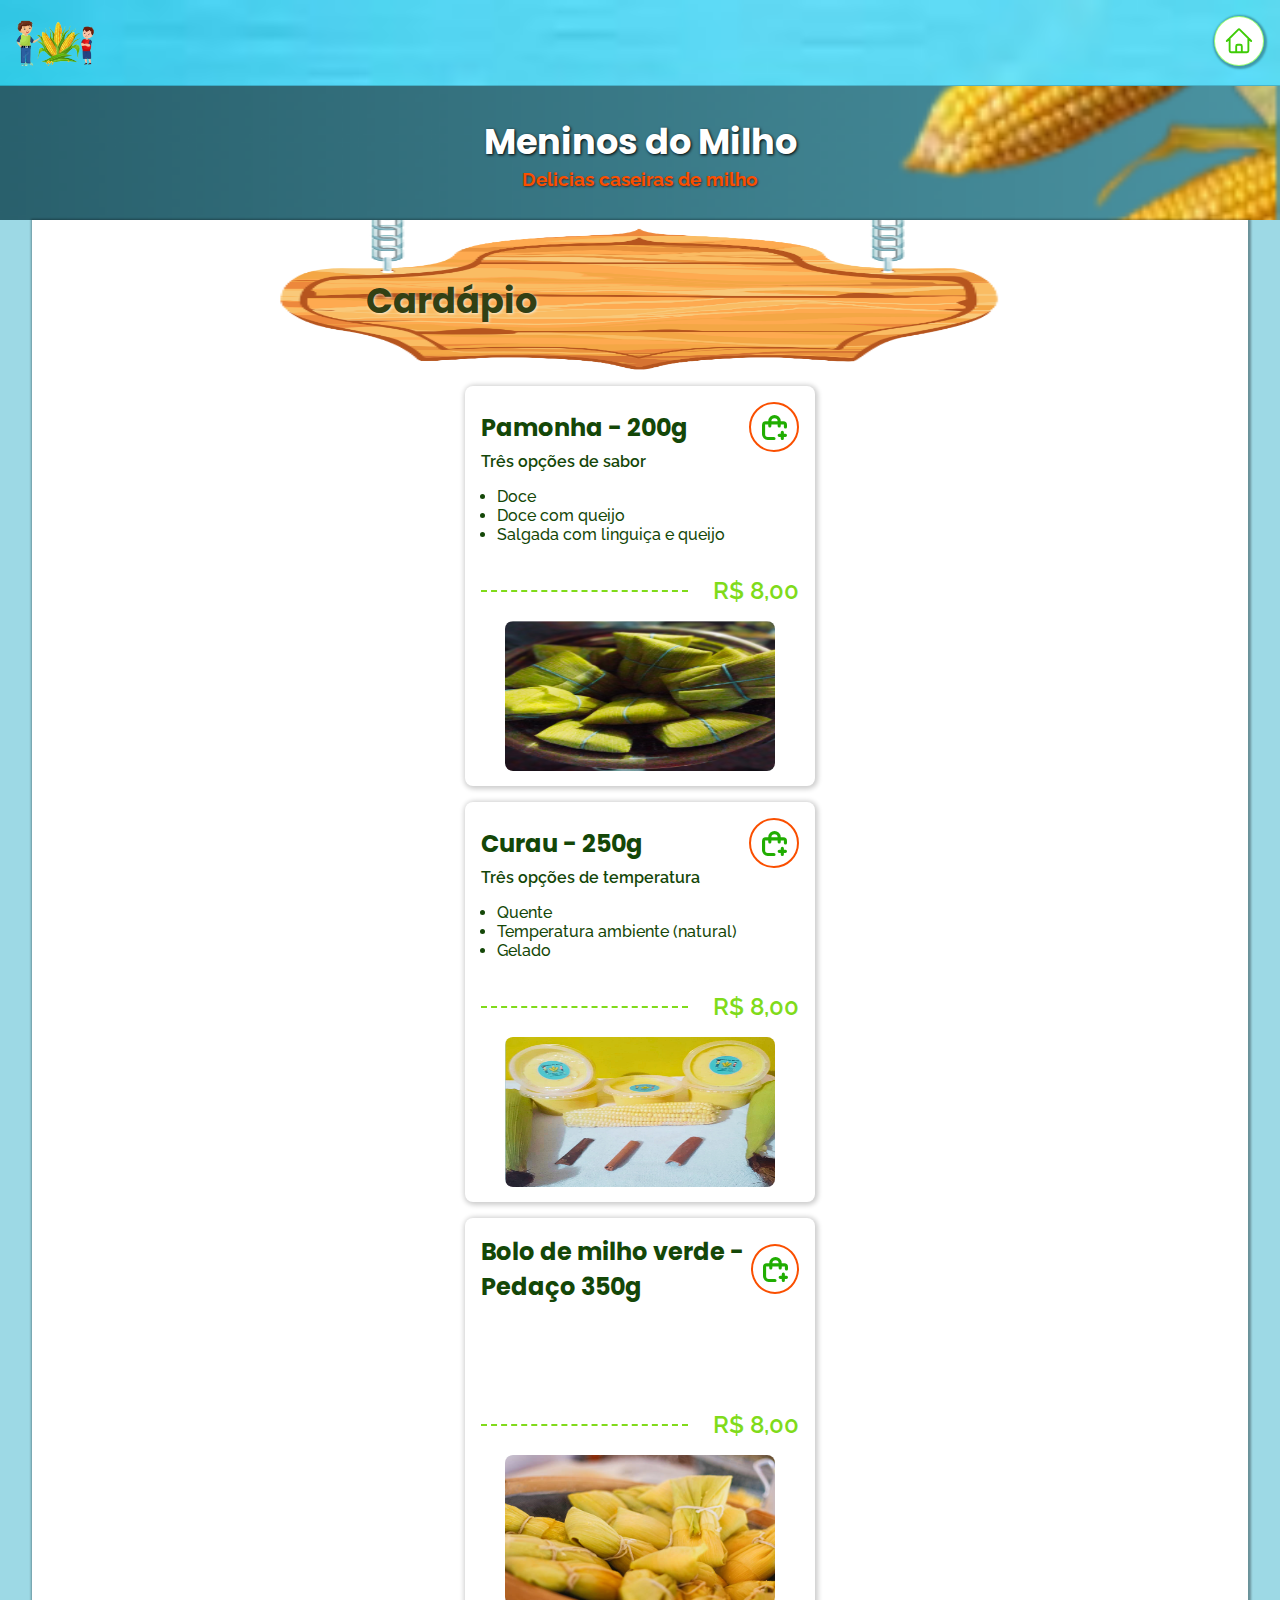
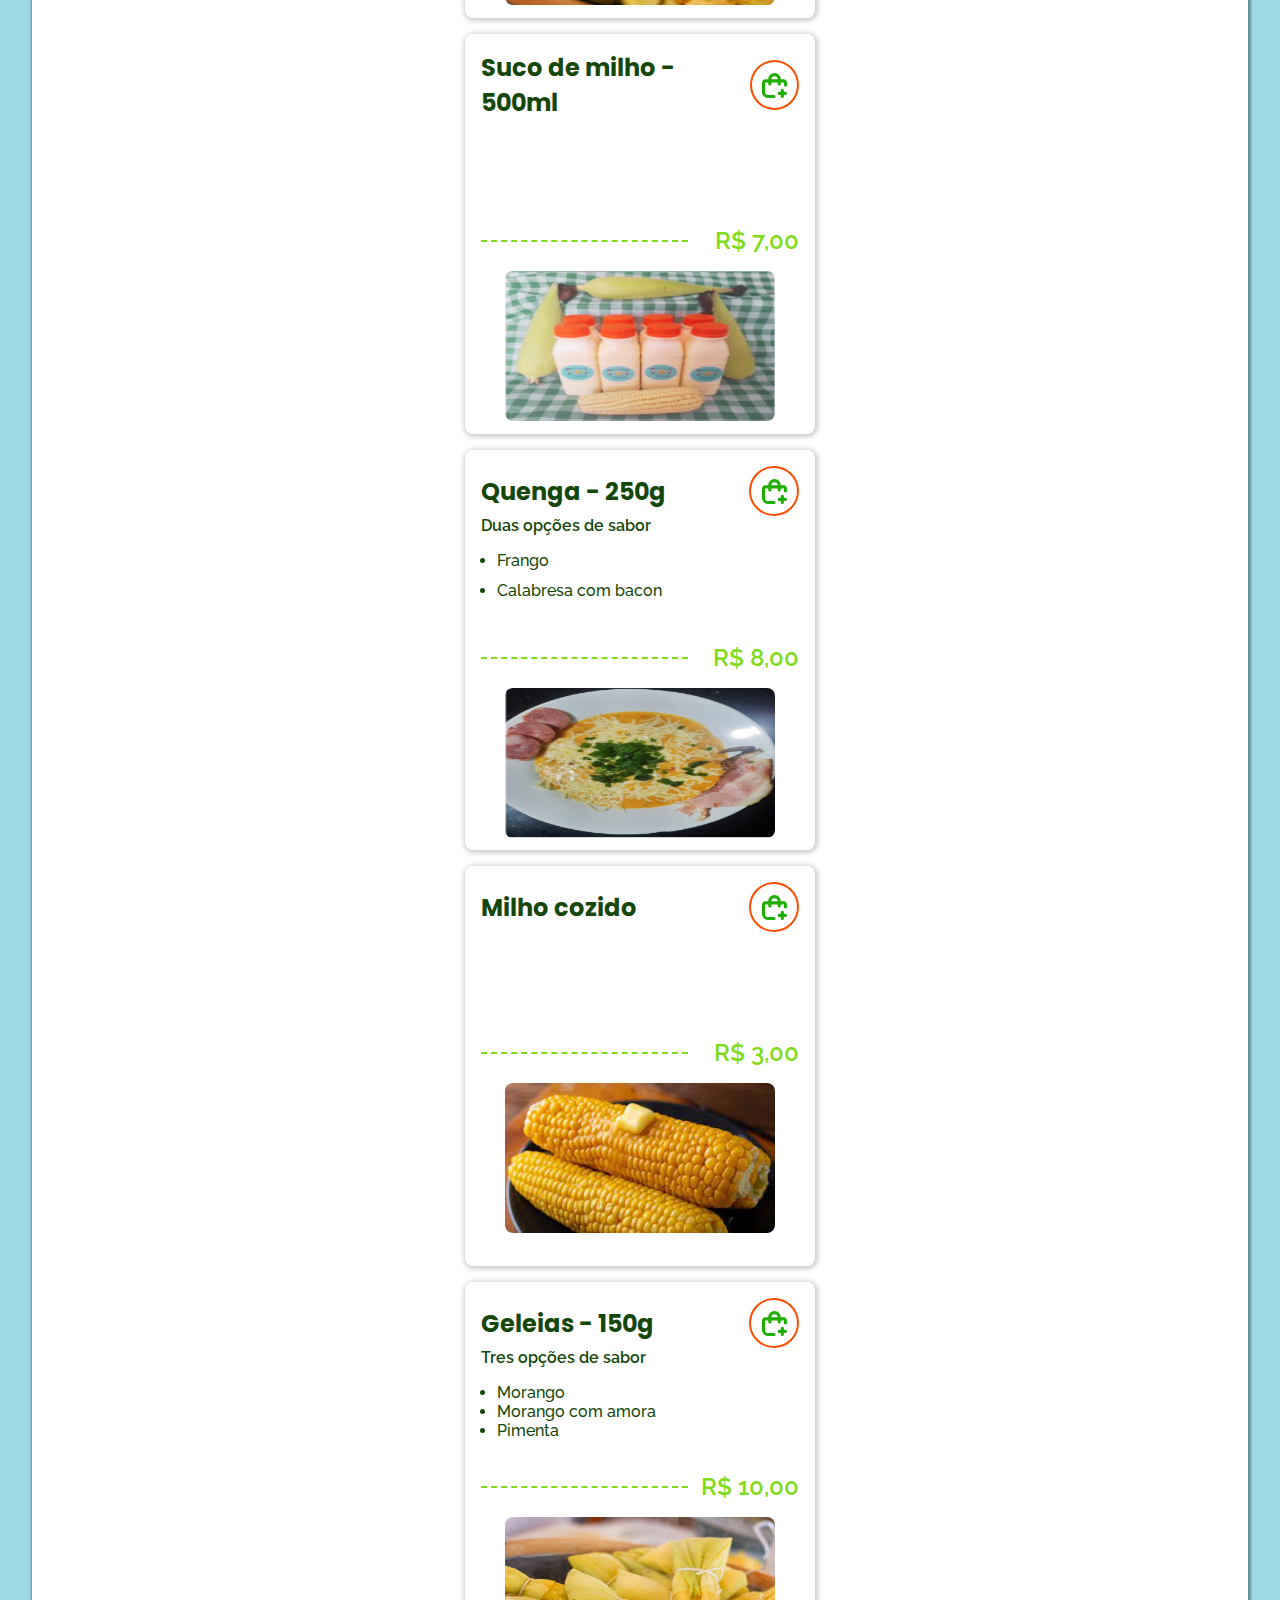
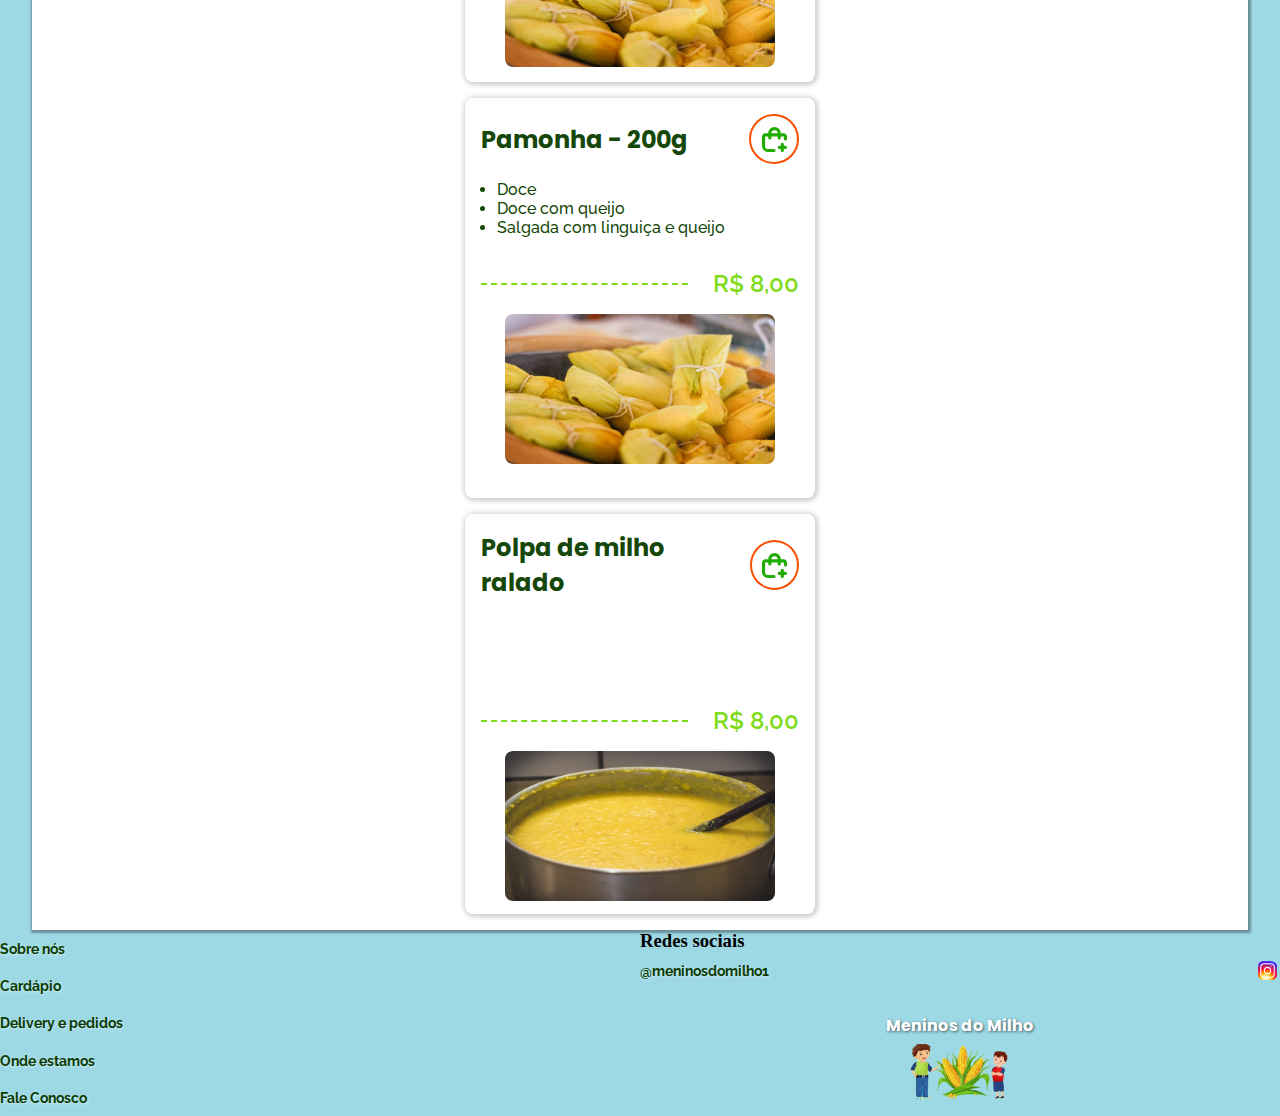
==== commit c175cf72: "cardapio atualização" ====
--- a/pagina2.html
+++ b/pagina2.html
@@ -13,7 +13,7 @@
 		/>
 		<script
 			defer
-			src="main.js"
+			src="modal.js"
 		></script>
 	</head>
 	<body>
@@ -27,46 +27,26 @@
 			</div>
 			<nav id="menu">
 				<div class="menu-container">
-					<span class="icone-menu"></span>
-				</div>
-
-				<ul class="menu-burguer">
-					<li class="menu-burguer-lista">
-						<a
-							href="#sobre-nos"
-							class="item menu-burguer-link"
-							>Sobre nós</a
-						>
-					</li>
-					<li class="menu-burguer-lista">
-						<a
-							href="#"
-							class="item"
-							>Cardápio</a
-						>
-					</li>
-					<li class="menu-burguer-lista">
-						<a
-							href="#delivery-pedidos"
-							class="item menu-burguer-link"
-							>Delivery e pedidos</a
-						>
-					</li>
-					<li class="menu-burguer-lista">
-						<a
-							href="#onde-estamos"
-							class="item menu-burguer-link"
-							>Onde estamos</a
-						>
-					</li>
-					<li class="menu-burguer-lista">
-						<a
-							href="#fale-conosco"
-							class="item menu-burguer-link"
-							>Fale conosco</a
-						>
-					</li>
-				</ul>
+					<a
+						href="index.html"
+						target="_self"
+					>
+						<svg
+							xmlns="http://www.w3.org/2000/svg"
+							fill="none"
+							viewBox="0 0 24 24"
+							stroke-width="1.5"
+							stroke="currentColor"
+							class="icone-menu"
+						>
+							<path
+								stroke-linecap="round"
+								stroke-linejoin="round"
+								d="M2.25 12l8.954-8.955c.44-.439 1.152-.439 1.591 0L21.75 12M4.5 9.75v10.125c0 .621.504 1.125 1.125 1.125H9.75v-4.875c0-.621.504-1.125 1.125-1.125h2.25c.621 0 1.125.504 1.125 1.125V21h4.125c.621 0 1.125-.504 1.125-1.125V9.75M8.25 21h8.25"
+							/>
+						</svg>
+					</a>
+				</div>
 			</nav>
 			<div class="teste-2">
 				<h1 class="titulo">Meninos do Milho</h1>
@@ -82,27 +62,43 @@
 				/>
 				<h2 class="placa-titulo">Cardápio</h2>
 			</div>
-			<section class="card">
+			<section
+				id="pamonha"
+				class="card"
+			>
 				<div class="card-wrap">
 					<h3 class="card-titulo">Pamonha - 200g</h3>
-					<div class="svg-container">
-						<?xml version="1.0" encoding="UTF-8"?>
-						<svg
-							xmlns="http://www.w3.org/2000/svg"
-							id="Bold"
-							viewBox="0 0 24 24"
-							width="25"
-							height="25"
-							fill="rgb(32, 173, 1)"
-						>
-							<path
-								d="M22.5,18H21V16.5a1.5,1.5,0,0,0-3,0V18H16.5a1.5,1.5,0,0,0,0,3H18v1.5a1.5,1.5,0,0,0,3,0V21h1.5a1.5,1.5,0,0,0,0-3Z"
-							/>
-							<path
-								d="M20.5,6H18A6,6,0,0,0,6,6H3.5A3.543,3.543,0,0,0,0,9.5v9A5.549,5.549,0,0,0,5.5,24h6a1.5,1.5,0,0,0,0-3h-6A2.476,2.476,0,0,1,3,18.5v-9A.472.472,0,0,1,3.5,9H6v1.5A1.538,1.538,0,0,0,7.5,12,1.538,1.538,0,0,0,9,10.5V9h6v1.5a1.5,1.5,0,0,0,3,0V9h2.5a.472.472,0,0,1,.5.5v2a1.5,1.5,0,0,0,3,0v-2A3.543,3.543,0,0,0,20.5,6ZM9,6H9a3,3,0,0,1,6,0H9Z"
-							/>
-						</svg>
-					</div>
+					<div class="svg-container btn--show-modal">
+						<?xml version="1.0" encoding="UTF-8"?>
+						<svg
+							xmlns="http://www.w3.org/2000/svg"
+							id="Bold"
+							viewBox="0 0 24 24"
+							width="25"
+							height="25"
+							fill="rgb(32, 173, 1)"
+						>
+							<path
+								d="M22.5,18H21V16.5a1.5,1.5,0,0,0-3,0V18H16.5a1.5,1.5,0,0,0,0,3H18v1.5a1.5,1.5,0,0,0,3,0V21h1.5a1.5,1.5,0,0,0,0-3Z"
+							/>
+							<path
+								d="M20.5,6H18A6,6,0,0,0,6,6H3.5A3.543,3.543,0,0,0,0,9.5v9A5.549,5.549,0,0,0,5.5,24h6a1.5,1.5,0,0,0,0-3h-6A2.476,2.476,0,0,1,3,18.5v-9A.472.472,0,0,1,3.5,9H6v1.5A1.538,1.538,0,0,0,7.5,12,1.538,1.538,0,0,0,9,10.5V9h6v1.5a1.5,1.5,0,0,0,3,0V9h2.5a.472.472,0,0,1,.5.5v2a1.5,1.5,0,0,0,3,0v-2A3.543,3.543,0,0,0,20.5,6ZM9,6H9a3,3,0,0,1,6,0H9Z"
+							/>
+						</svg>
+					</div>
+					<!----------- MODAL ------------
+						 <div class="modal hidden">
+						<div class="wrap-titulo-modal">
+							<h2 class="modal__header">Adicione a sua cesta</h2>
+							<button class="btn--close-modal">&times;</button>
+						</div>
+
+						<form class="modal__form">
+							<label>First Name</label>
+							<input type="text" />
+							<button class="btn">Next step</button>
+						</form>
+					</div>-->
 				</div>
 				<h5 class="card-titulo-lista">Três opções de sabor</h5>
 				<ul class="card-ul">
@@ -114,28 +110,21 @@
 					<span class="linha"></span>
 					<span class="valor">R$ 8,00</span>
 				</div>
-				<!-- <p>
-					Lorem ipsum dolor, sit amet consectetur adipisicing elit. Aliquid
-					nulla architecto omnis veritatis voluptates facere explicabo odit
-					aliquam possimus illum eius quas, ullam tempore tenetur et? Possimus
-					mollitia iste perferendis.
-				</p> -->
-				<div class="produto-wrap">
-					<img
-						class="img-produto"
-						src="./imgs/pamonhas.jpg"
-						alt=""
-					/>
-				</div>
-			</section>
-
+				<div class="produto-wrap">
+					<img
+						class="img-produto"
+						src="./imgs/pamonha-real.png"
+						alt=""
+					/>
+				</div>
+			</section>
 			<section
 				id="curau"
 				class="card"
 			>
 				<div class="card-wrap">
 					<h3 class="card-titulo">Curau - 250g</h3>
-					<div class="svg-container">
+					<div class="svg-container btn--show-modal">
 						<?xml version="1.0" encoding="UTF-8"?>
 						<svg
 							xmlns="http://www.w3.org/2000/svg"
@@ -179,7 +168,223 @@
 			>
 				<div class="card-wrap">
 					<h3 class="card-titulo">Bolo de milho verde - Pedaço 350g</h3>
-					<div class="svg-container">
+					<div class="svg-container btn--show-modal">
+						<?xml version="1.0" encoding="UTF-8"?>
+						<svg
+							xmlns="http://www.w3.org/2000/svg"
+							id="Bold"
+							viewBox="0 0 24 24"
+							width="25"
+							height="25"
+							fill="rgb(32, 173, 1)"
+						>
+							<path
+								d="M22.5,18H21V16.5a1.5,1.5,0,0,0-3,0V18H16.5a1.5,1.5,0,0,0,0,3H18v1.5a1.5,1.5,0,0,0,3,0V21h1.5a1.5,1.5,0,0,0,0-3Z"
+							/>
+							<path
+								d="M20.5,6H18A6,6,0,0,0,6,6H3.5A3.543,3.543,0,0,0,0,9.5v9A5.549,5.549,0,0,0,5.5,24h6a1.5,1.5,0,0,0,0-3h-6A2.476,2.476,0,0,1,3,18.5v-9A.472.472,0,0,1,3.5,9H6v1.5A1.538,1.538,0,0,0,7.5,12,1.538,1.538,0,0,0,9,10.5V9h6v1.5a1.5,1.5,0,0,0,3,0V9h2.5a.472.472,0,0,1,.5.5v2a1.5,1.5,0,0,0,3,0v-2A3.543,3.543,0,0,0,20.5,6ZM9,6H9a3,3,0,0,1,6,0H9Z"
+							/>
+						</svg>
+					</div>
+				</div>
+				<h5 class="card-titulo-lista"></h5>
+				<ul class="card-ul">
+					<li class="card-li"></li>
+					<li class="card-li"></li>
+					<li class="card-li"></li>
+				</ul>
+				<div class="container-valor">
+					<span class="linha"></span>
+					<span class="valor">R$ 8,00</span>
+				</div>
+
+				<div class="produto-wrap">
+					<img
+						class="img-produto"
+						src="./imgs/pamonhas.jpg"
+						alt=""
+					/>
+				</div>
+			</section>
+			<section
+				id="suco"
+				class="card"
+			>
+				<div class="card-wrap">
+					<h3 class="card-titulo">Suco de milho - 500ml</h3>
+					<div class="svg-container btn--show-modal">
+						<?xml version="1.0" encoding="UTF-8"?>
+						<svg
+							xmlns="http://www.w3.org/2000/svg"
+							id="Bold"
+							viewBox="0 0 24 24"
+							width="25"
+							height="25"
+							fill="rgb(32, 173, 1)"
+						>
+							<path
+								d="M22.5,18H21V16.5a1.5,1.5,0,0,0-3,0V18H16.5a1.5,1.5,0,0,0,0,3H18v1.5a1.5,1.5,0,0,0,3,0V21h1.5a1.5,1.5,0,0,0,0-3Z"
+							/>
+							<path
+								d="M20.5,6H18A6,6,0,0,0,6,6H3.5A3.543,3.543,0,0,0,0,9.5v9A5.549,5.549,0,0,0,5.5,24h6a1.5,1.5,0,0,0,0-3h-6A2.476,2.476,0,0,1,3,18.5v-9A.472.472,0,0,1,3.5,9H6v1.5A1.538,1.538,0,0,0,7.5,12,1.538,1.538,0,0,0,9,10.5V9h6v1.5a1.5,1.5,0,0,0,3,0V9h2.5a.472.472,0,0,1,.5.5v2a1.5,1.5,0,0,0,3,0v-2A3.543,3.543,0,0,0,20.5,6ZM9,6H9a3,3,0,0,1,6,0H9Z"
+							/>
+						</svg>
+					</div>
+				</div>
+				<h5 class="card-titulo-lista"></h5>
+				<ul class="card-ul">
+					<li class="card-li"></li>
+					<li class="card-li"></li>
+					<li class="card-li"></li>
+				</ul>
+				<div class="container-valor">
+					<span class="linha"></span>
+					<span class="valor">R$ 7,00</span>
+				</div>
+
+				<div class="produto-wrap">
+					<img
+						class="img-produto"
+						src="./imgs/suco-real.png"
+						alt=""
+					/>
+				</div>
+			</section>
+			<section
+				id="quenga"
+				class="card"
+			>
+				<div class="card-wrap">
+					<h3 class="card-titulo">Quenga - 250g</h3>
+					<div class="svg-container btn--show-modal">
+						<?xml version="1.0" encoding="UTF-8"?>
+						<svg
+							xmlns="http://www.w3.org/2000/svg"
+							id="Bold"
+							viewBox="0 0 24 24"
+							width="25"
+							height="25"
+							fill="rgb(32, 173, 1)"
+						>
+							<path
+								d="M22.5,18H21V16.5a1.5,1.5,0,0,0-3,0V18H16.5a1.5,1.5,0,0,0,0,3H18v1.5a1.5,1.5,0,0,0,3,0V21h1.5a1.5,1.5,0,0,0,0-3Z"
+							/>
+							<path
+								d="M20.5,6H18A6,6,0,0,0,6,6H3.5A3.543,3.543,0,0,0,0,9.5v9A5.549,5.549,0,0,0,5.5,24h6a1.5,1.5,0,0,0,0-3h-6A2.476,2.476,0,0,1,3,18.5v-9A.472.472,0,0,1,3.5,9H6v1.5A1.538,1.538,0,0,0,7.5,12,1.538,1.538,0,0,0,9,10.5V9h6v1.5a1.5,1.5,0,0,0,3,0V9h2.5a.472.472,0,0,1,.5.5v2a1.5,1.5,0,0,0,3,0v-2A3.543,3.543,0,0,0,20.5,6ZM9,6H9a3,3,0,0,1,6,0H9Z"
+							/>
+						</svg>
+					</div>
+				</div>
+				<h5 class="card-titulo-lista">Duas opções de sabor</h5>
+				<ul class="card-ul">
+					<li class="card-li">Frango</li>
+					<li class="card-li">Calabresa com bacon</li>
+				</ul>
+				<div class="container-valor">
+					<span class="linha"></span>
+					<span class="valor">R$ 8,00</span>
+				</div>
+
+				<div class="produto-wrap">
+					<img
+						class="img-produto"
+						src="./imgs/quenga-real.png"
+						alt=""
+					/>
+				</div>
+			</section>
+			<section
+				id="milho-cozido"
+				class="card"
+			>
+				<div class="card-wrap">
+					<h3 class="card-titulo">Milho cozido</h3>
+					<div class="svg-container btn--show-modal">
+						<?xml version="1.0" encoding="UTF-8"?>
+						<svg
+							xmlns="http://www.w3.org/2000/svg"
+							id="Bold"
+							viewBox="0 0 24 24"
+							width="25"
+							height="25"
+							fill="rgb(32, 173, 1)"
+						>
+							<path
+								d="M22.5,18H21V16.5a1.5,1.5,0,0,0-3,0V18H16.5a1.5,1.5,0,0,0,0,3H18v1.5a1.5,1.5,0,0,0,3,0V21h1.5a1.5,1.5,0,0,0,0-3Z"
+							/>
+							<path
+								d="M20.5,6H18A6,6,0,0,0,6,6H3.5A3.543,3.543,0,0,0,0,9.5v9A5.549,5.549,0,0,0,5.5,24h6a1.5,1.5,0,0,0,0-3h-6A2.476,2.476,0,0,1,3,18.5v-9A.472.472,0,0,1,3.5,9H6v1.5A1.538,1.538,0,0,0,7.5,12,1.538,1.538,0,0,0,9,10.5V9h6v1.5a1.5,1.5,0,0,0,3,0V9h2.5a.472.472,0,0,1,.5.5v2a1.5,1.5,0,0,0,3,0v-2A3.543,3.543,0,0,0,20.5,6ZM9,6H9a3,3,0,0,1,6,0H9Z"
+							/>
+						</svg>
+					</div>
+				</div>
+				<h5 class="card-titulo-lista"></h5>
+				<ul class="card-ul">
+					<li class="card-li"></li>
+					<li class="card-li"></li>
+					<li class="card-li"></li>
+				</ul>
+				<div class="container-valor">
+					<span class="linha"></span>
+					<span class="valor">R$ 3,00</span>
+				</div>
+
+				<div class="produto-wrap">
+					<img
+						class="img-produto"
+						src="./imgs/milho-real.jpg"
+						alt=""
+					/>
+				</div>
+			</section>
+			<section
+				id="geleias"
+				class="card"
+			>
+				<div class="card-wrap">
+					<h3 class="card-titulo">Geleias - 150g</h3>
+					<div class="svg-container btn--show-modal">
+						<?xml version="1.0" encoding="UTF-8"?>
+						<svg
+							xmlns="http://www.w3.org/2000/svg"
+							id="Bold"
+							viewBox="0 0 24 24"
+							width="25"
+							height="25"
+							fill="rgb(32, 173, 1)"
+						>
+							<path
+								d="M22.5,18H21V16.5a1.5,1.5,0,0,0-3,0V18H16.5a1.5,1.5,0,0,0,0,3H18v1.5a1.5,1.5,0,0,0,3,0V21h1.5a1.5,1.5,0,0,0,0-3Z"
+							/>
+							<path
+								d="M20.5,6H18A6,6,0,0,0,6,6H3.5A3.543,3.543,0,0,0,0,9.5v9A5.549,5.549,0,0,0,5.5,24h6a1.5,1.5,0,0,0,0-3h-6A2.476,2.476,0,0,1,3,18.5v-9A.472.472,0,0,1,3.5,9H6v1.5A1.538,1.538,0,0,0,7.5,12,1.538,1.538,0,0,0,9,10.5V9h6v1.5a1.5,1.5,0,0,0,3,0V9h2.5a.472.472,0,0,1,.5.5v2a1.5,1.5,0,0,0,3,0v-2A3.543,3.543,0,0,0,20.5,6ZM9,6H9a3,3,0,0,1,6,0H9Z"
+							/>
+						</svg>
+					</div>
+				</div>
+				<h5 class="card-titulo-lista">Tres opções de sabor</h5>
+				<ul class="card-ul">
+					<li class="card-li">Morango</li>
+					<li class="card-li">Morango com amora</li>
+					<li class="card-li">Pimenta</li>
+				</ul>
+				<div class="container-valor">
+					<span class="linha"></span>
+					<span class="valor">R$ 10,00</span>
+				</div>
+
+				<div class="produto-wrap">
+					<img
+						class="img-produto"
+						src="./imgs/pamonhas.jpg"
+						alt=""
+					/>
+				</div>
+			</section>
+			<section class="card">
+				<div class="card-wrap">
+					<h3 class="card-titulo">Pamonha - 200g</h3>
+					<div class="svg-container btn--show-modal">
 						<?xml version="1.0" encoding="UTF-8"?>
 						<svg
 							xmlns="http://www.w3.org/2000/svg"
@@ -216,32 +421,36 @@
 					/>
 				</div>
 			</section>
-			<section class="card">
-				<div class="card-wrap">
-					<h3 class="card-titulo">Pamonha - 200g</h3>
-					<div class="svg-container">
-						<?xml version="1.0" encoding="UTF-8"?>
-						<svg
-							xmlns="http://www.w3.org/2000/svg"
-							id="Bold"
-							viewBox="0 0 24 24"
-							width="25"
-							height="25"
-							fill="rgb(32, 173, 1)"
-						>
-							<path
-								d="M22.5,18H21V16.5a1.5,1.5,0,0,0-3,0V18H16.5a1.5,1.5,0,0,0,0,3H18v1.5a1.5,1.5,0,0,0,3,0V21h1.5a1.5,1.5,0,0,0,0-3Z"
-							/>
-							<path
-								d="M20.5,6H18A6,6,0,0,0,6,6H3.5A3.543,3.543,0,0,0,0,9.5v9A5.549,5.549,0,0,0,5.5,24h6a1.5,1.5,0,0,0,0-3h-6A2.476,2.476,0,0,1,3,18.5v-9A.472.472,0,0,1,3.5,9H6v1.5A1.538,1.538,0,0,0,7.5,12,1.538,1.538,0,0,0,9,10.5V9h6v1.5a1.5,1.5,0,0,0,3,0V9h2.5a.472.472,0,0,1,.5.5v2a1.5,1.5,0,0,0,3,0v-2A3.543,3.543,0,0,0,20.5,6ZM9,6H9a3,3,0,0,1,6,0H9Z"
-							/>
-						</svg>
-					</div>
-				</div>
-				<ul class="card-ul">
-					<li class="card-li">Doce</li>
-					<li class="card-li">Doce com queijo</li>
-					<li class="card-li">Salgada com linguiça e queijo</li>
+			<section
+				id="polpa"
+				class="card"
+			>
+				<div class="card-wrap">
+					<h3 class="card-titulo">Polpa de milho ralado</h3>
+					<div class="svg-container btn--show-modal">
+						<?xml version="1.0" encoding="UTF-8"?>
+						<svg
+							xmlns="http://www.w3.org/2000/svg"
+							id="Bold"
+							viewBox="0 0 24 24"
+							width="25"
+							height="25"
+							fill="rgb(32, 173, 1)"
+						>
+							<path
+								d="M22.5,18H21V16.5a1.5,1.5,0,0,0-3,0V18H16.5a1.5,1.5,0,0,0,0,3H18v1.5a1.5,1.5,0,0,0,3,0V21h1.5a1.5,1.5,0,0,0,0-3Z"
+							/>
+							<path
+								d="M20.5,6H18A6,6,0,0,0,6,6H3.5A3.543,3.543,0,0,0,0,9.5v9A5.549,5.549,0,0,0,5.5,24h6a1.5,1.5,0,0,0,0-3h-6A2.476,2.476,0,0,1,3,18.5v-9A.472.472,0,0,1,3.5,9H6v1.5A1.538,1.538,0,0,0,7.5,12,1.538,1.538,0,0,0,9,10.5V9h6v1.5a1.5,1.5,0,0,0,3,0V9h2.5a.472.472,0,0,1,.5.5v2a1.5,1.5,0,0,0,3,0v-2A3.543,3.543,0,0,0,20.5,6ZM9,6H9a3,3,0,0,1,6,0H9Z"
+							/>
+						</svg>
+					</div>
+				</div>
+				<h5 class="card-titulo-lista"></h5>
+				<ul class="card-ul">
+					<li class="card-li"></li>
+					<li class="card-li"></li>
+					<li class="card-li"></li>
 				</ul>
 				<div class="container-valor">
 					<span class="linha"></span>
@@ -251,287 +460,7 @@
 				<div class="produto-wrap">
 					<img
 						class="img-produto"
-						src="./imgs/pamonhas.jpg"
-						alt=""
-					/>
-				</div>
-			</section>
-			<section class="card">
-				<div class="card-wrap">
-					<h3 class="card-titulo">Pamonha - 200g</h3>
-					<div class="svg-container">
-						<?xml version="1.0" encoding="UTF-8"?>
-						<svg
-							xmlns="http://www.w3.org/2000/svg"
-							id="Bold"
-							viewBox="0 0 24 24"
-							width="25"
-							height="25"
-							fill="rgb(32, 173, 1)"
-						>
-							<path
-								d="M22.5,18H21V16.5a1.5,1.5,0,0,0-3,0V18H16.5a1.5,1.5,0,0,0,0,3H18v1.5a1.5,1.5,0,0,0,3,0V21h1.5a1.5,1.5,0,0,0,0-3Z"
-							/>
-							<path
-								d="M20.5,6H18A6,6,0,0,0,6,6H3.5A3.543,3.543,0,0,0,0,9.5v9A5.549,5.549,0,0,0,5.5,24h6a1.5,1.5,0,0,0,0-3h-6A2.476,2.476,0,0,1,3,18.5v-9A.472.472,0,0,1,3.5,9H6v1.5A1.538,1.538,0,0,0,7.5,12,1.538,1.538,0,0,0,9,10.5V9h6v1.5a1.5,1.5,0,0,0,3,0V9h2.5a.472.472,0,0,1,.5.5v2a1.5,1.5,0,0,0,3,0v-2A3.543,3.543,0,0,0,20.5,6ZM9,6H9a3,3,0,0,1,6,0H9Z"
-							/>
-						</svg>
-					</div>
-				</div>
-				<ul class="card-ul">
-					<li class="card-li">Doce</li>
-					<li class="card-li">Doce com queijo</li>
-					<li class="card-li">Salgada com linguiça e queijo</li>
-				</ul>
-				<div class="container-valor">
-					<span class="linha"></span>
-					<span class="valor">R$ 8,00</span>
-				</div>
-
-				<div class="produto-wrap">
-					<img
-						class="img-produto"
-						src="./imgs/pamonhas.jpg"
-						alt=""
-					/>
-				</div>
-			</section>
-			<section class="card">
-				<div class="card-wrap">
-					<h3 class="card-titulo">Pamonha - 200g</h3>
-					<div class="svg-container">
-						<?xml version="1.0" encoding="UTF-8"?>
-						<svg
-							xmlns="http://www.w3.org/2000/svg"
-							id="Bold"
-							viewBox="0 0 24 24"
-							width="25"
-							height="25"
-							fill="rgb(32, 173, 1)"
-						>
-							<path
-								d="M22.5,18H21V16.5a1.5,1.5,0,0,0-3,0V18H16.5a1.5,1.5,0,0,0,0,3H18v1.5a1.5,1.5,0,0,0,3,0V21h1.5a1.5,1.5,0,0,0,0-3Z"
-							/>
-							<path
-								d="M20.5,6H18A6,6,0,0,0,6,6H3.5A3.543,3.543,0,0,0,0,9.5v9A5.549,5.549,0,0,0,5.5,24h6a1.5,1.5,0,0,0,0-3h-6A2.476,2.476,0,0,1,3,18.5v-9A.472.472,0,0,1,3.5,9H6v1.5A1.538,1.538,0,0,0,7.5,12,1.538,1.538,0,0,0,9,10.5V9h6v1.5a1.5,1.5,0,0,0,3,0V9h2.5a.472.472,0,0,1,.5.5v2a1.5,1.5,0,0,0,3,0v-2A3.543,3.543,0,0,0,20.5,6ZM9,6H9a3,3,0,0,1,6,0H9Z"
-							/>
-						</svg>
-					</div>
-				</div>
-				<ul class="card-ul">
-					<li class="card-li">Doce</li>
-					<li class="card-li">Doce com queijo</li>
-					<li class="card-li">Salgada com linguiça e queijo</li>
-				</ul>
-				<div class="container-valor">
-					<span class="linha"></span>
-					<span class="valor">R$ 8,00</span>
-				</div>
-
-				<div class="produto-wrap">
-					<img
-						class="img-produto"
-						src="./imgs/pamonhas.jpg"
-						alt=""
-					/>
-				</div>
-			</section>
-			<section class="card">
-				<div class="card-wrap">
-					<h3 class="card-titulo">Pamonha - 200g</h3>
-					<div class="svg-container">
-						<?xml version="1.0" encoding="UTF-8"?>
-						<svg
-							xmlns="http://www.w3.org/2000/svg"
-							id="Bold"
-							viewBox="0 0 24 24"
-							width="25"
-							height="25"
-							fill="rgb(32, 173, 1)"
-						>
-							<path
-								d="M22.5,18H21V16.5a1.5,1.5,0,0,0-3,0V18H16.5a1.5,1.5,0,0,0,0,3H18v1.5a1.5,1.5,0,0,0,3,0V21h1.5a1.5,1.5,0,0,0,0-3Z"
-							/>
-							<path
-								d="M20.5,6H18A6,6,0,0,0,6,6H3.5A3.543,3.543,0,0,0,0,9.5v9A5.549,5.549,0,0,0,5.5,24h6a1.5,1.5,0,0,0,0-3h-6A2.476,2.476,0,0,1,3,18.5v-9A.472.472,0,0,1,3.5,9H6v1.5A1.538,1.538,0,0,0,7.5,12,1.538,1.538,0,0,0,9,10.5V9h6v1.5a1.5,1.5,0,0,0,3,0V9h2.5a.472.472,0,0,1,.5.5v2a1.5,1.5,0,0,0,3,0v-2A3.543,3.543,0,0,0,20.5,6ZM9,6H9a3,3,0,0,1,6,0H9Z"
-							/>
-						</svg>
-					</div>
-				</div>
-				<ul class="card-ul">
-					<li class="card-li">Doce</li>
-					<li class="card-li">Doce com queijo</li>
-					<li class="card-li">Salgada com linguiça e queijo</li>
-				</ul>
-				<div class="container-valor">
-					<span class="linha"></span>
-					<span class="valor">R$ 8,00</span>
-				</div>
-
-				<div class="produto-wrap">
-					<img
-						class="img-produto"
-						src="./imgs/pamonhas.jpg"
-						alt=""
-					/>
-				</div>
-			</section>
-			<section class="card">
-				<div class="card-wrap">
-					<h3 class="card-titulo">Pamonha - 200g</h3>
-					<div class="svg-container">
-						<?xml version="1.0" encoding="UTF-8"?>
-						<svg
-							xmlns="http://www.w3.org/2000/svg"
-							id="Bold"
-							viewBox="0 0 24 24"
-							width="25"
-							height="25"
-							fill="rgb(32, 173, 1)"
-						>
-							<path
-								d="M22.5,18H21V16.5a1.5,1.5,0,0,0-3,0V18H16.5a1.5,1.5,0,0,0,0,3H18v1.5a1.5,1.5,0,0,0,3,0V21h1.5a1.5,1.5,0,0,0,0-3Z"
-							/>
-							<path
-								d="M20.5,6H18A6,6,0,0,0,6,6H3.5A3.543,3.543,0,0,0,0,9.5v9A5.549,5.549,0,0,0,5.5,24h6a1.5,1.5,0,0,0,0-3h-6A2.476,2.476,0,0,1,3,18.5v-9A.472.472,0,0,1,3.5,9H6v1.5A1.538,1.538,0,0,0,7.5,12,1.538,1.538,0,0,0,9,10.5V9h6v1.5a1.5,1.5,0,0,0,3,0V9h2.5a.472.472,0,0,1,.5.5v2a1.5,1.5,0,0,0,3,0v-2A3.543,3.543,0,0,0,20.5,6ZM9,6H9a3,3,0,0,1,6,0H9Z"
-							/>
-						</svg>
-					</div>
-				</div>
-				<ul class="card-ul">
-					<li class="card-li">Doce</li>
-					<li class="card-li">Doce com queijo</li>
-					<li class="card-li">Salgada com linguiça e queijo</li>
-				</ul>
-				<div class="container-valor">
-					<span class="linha"></span>
-					<span class="valor">R$ 8,00</span>
-				</div>
-
-				<div class="produto-wrap">
-					<img
-						class="img-produto"
-						src="./imgs/pamonhas.jpg"
-						alt=""
-					/>
-				</div>
-			</section>
-			<section class="card">
-				<div class="card-wrap">
-					<h3 class="card-titulo">Pamonha - 200g</h3>
-					<div class="svg-container">
-						<?xml version="1.0" encoding="UTF-8"?>
-						<svg
-							xmlns="http://www.w3.org/2000/svg"
-							id="Bold"
-							viewBox="0 0 24 24"
-							width="25"
-							height="25"
-							fill="rgb(32, 173, 1)"
-						>
-							<path
-								d="M22.5,18H21V16.5a1.5,1.5,0,0,0-3,0V18H16.5a1.5,1.5,0,0,0,0,3H18v1.5a1.5,1.5,0,0,0,3,0V21h1.5a1.5,1.5,0,0,0,0-3Z"
-							/>
-							<path
-								d="M20.5,6H18A6,6,0,0,0,6,6H3.5A3.543,3.543,0,0,0,0,9.5v9A5.549,5.549,0,0,0,5.5,24h6a1.5,1.5,0,0,0,0-3h-6A2.476,2.476,0,0,1,3,18.5v-9A.472.472,0,0,1,3.5,9H6v1.5A1.538,1.538,0,0,0,7.5,12,1.538,1.538,0,0,0,9,10.5V9h6v1.5a1.5,1.5,0,0,0,3,0V9h2.5a.472.472,0,0,1,.5.5v2a1.5,1.5,0,0,0,3,0v-2A3.543,3.543,0,0,0,20.5,6ZM9,6H9a3,3,0,0,1,6,0H9Z"
-							/>
-						</svg>
-					</div>
-				</div>
-				<ul class="card-ul">
-					<li class="card-li">Doce</li>
-					<li class="card-li">Doce com queijo</li>
-					<li class="card-li">Salgada com linguiça e queijo</li>
-				</ul>
-				<div class="container-valor">
-					<span class="linha"></span>
-					<span class="valor">R$ 8,00</span>
-				</div>
-
-				<div class="produto-wrap">
-					<img
-						class="img-produto"
-						src="./imgs/pamonhas.jpg"
-						alt=""
-					/>
-				</div>
-			</section>
-			<section class="card">
-				<div class="card-wrap">
-					<h3 class="card-titulo">Pamonha - 200g</h3>
-					<div class="svg-container">
-						<?xml version="1.0" encoding="UTF-8"?>
-						<svg
-							xmlns="http://www.w3.org/2000/svg"
-							id="Bold"
-							viewBox="0 0 24 24"
-							width="25"
-							height="25"
-							fill="rgb(32, 173, 1)"
-						>
-							<path
-								d="M22.5,18H21V16.5a1.5,1.5,0,0,0-3,0V18H16.5a1.5,1.5,0,0,0,0,3H18v1.5a1.5,1.5,0,0,0,3,0V21h1.5a1.5,1.5,0,0,0,0-3Z"
-							/>
-							<path
-								d="M20.5,6H18A6,6,0,0,0,6,6H3.5A3.543,3.543,0,0,0,0,9.5v9A5.549,5.549,0,0,0,5.5,24h6a1.5,1.5,0,0,0,0-3h-6A2.476,2.476,0,0,1,3,18.5v-9A.472.472,0,0,1,3.5,9H6v1.5A1.538,1.538,0,0,0,7.5,12,1.538,1.538,0,0,0,9,10.5V9h6v1.5a1.5,1.5,0,0,0,3,0V9h2.5a.472.472,0,0,1,.5.5v2a1.5,1.5,0,0,0,3,0v-2A3.543,3.543,0,0,0,20.5,6ZM9,6H9a3,3,0,0,1,6,0H9Z"
-							/>
-						</svg>
-					</div>
-				</div>
-				<ul class="card-ul">
-					<li class="card-li">Doce</li>
-					<li class="card-li">Doce com queijo</li>
-					<li class="card-li">Salgada com linguiça e queijo</li>
-				</ul>
-				<div class="container-valor">
-					<span class="linha"></span>
-					<span class="valor">R$ 8,00</span>
-				</div>
-
-				<div class="produto-wrap">
-					<img
-						class="img-produto"
-						src="./imgs/pamonhas.jpg"
-						alt=""
-					/>
-				</div>
-			</section>
-			<section class="card">
-				<div class="card-wrap">
-					<h3 class="card-titulo">Pamonha - 200g</h3>
-					<div class="svg-container">
-						<?xml version="1.0" encoding="UTF-8"?>
-						<svg
-							xmlns="http://www.w3.org/2000/svg"
-							id="Bold"
-							viewBox="0 0 24 24"
-							width="25"
-							height="25"
-							fill="rgb(32, 173, 1)"
-						>
-							<path
-								d="M22.5,18H21V16.5a1.5,1.5,0,0,0-3,0V18H16.5a1.5,1.5,0,0,0,0,3H18v1.5a1.5,1.5,0,0,0,3,0V21h1.5a1.5,1.5,0,0,0,0-3Z"
-							/>
-							<path
-								d="M20.5,6H18A6,6,0,0,0,6,6H3.5A3.543,3.543,0,0,0,0,9.5v9A5.549,5.549,0,0,0,5.5,24h6a1.5,1.5,0,0,0,0-3h-6A2.476,2.476,0,0,1,3,18.5v-9A.472.472,0,0,1,3.5,9H6v1.5A1.538,1.538,0,0,0,7.5,12,1.538,1.538,0,0,0,9,10.5V9h6v1.5a1.5,1.5,0,0,0,3,0V9h2.5a.472.472,0,0,1,.5.5v2a1.5,1.5,0,0,0,3,0v-2A3.543,3.543,0,0,0,20.5,6ZM9,6H9a3,3,0,0,1,6,0H9Z"
-							/>
-						</svg>
-					</div>
-				</div>
-				<ul class="card-ul">
-					<li class="card-li">Doce</li>
-					<li class="card-li">Doce com queijo</li>
-					<li class="card-li">Salgada com linguiça e queijo</li>
-				</ul>
-				<div class="container-valor">
-					<span class="linha"></span>
-					<span class="valor">R$ 8,00</span>
-				</div>
-
-				<div class="produto-wrap">
-					<img
-						class="img-produto"
-						src="./imgs/pamonhas.jpg"
+						src="./imgs/massa.jpg"
 						alt=""
 					/>
 				</div>
--- a/style-cardapio.css
+++ b/style-cardapio.css
@@ -63,65 +63,15 @@
 }
 
 /* ------ MENU ------*/
-/*-----NAV-----*/
 #menu {
 	display: block;
 	position: absolute;
 	width: 100%;
 }
-/*-----UL-----*/
-.menu-burguer {
-	box-sizing: border-box;
-	position: absolute;
-	top: 85px;
-	width: 100%;
-	border: 5px solid rgb(62, 204, 6);
-	border-bottom-left-radius: 8px;
-	border-bottom-right-radius: 8px;
-	left: 0;
-	z-index: 10000;
-	height: 0px;
-	cursor: pointer;
-	transition: 0.5s;
-	visibility: hidden;
-	overflow-y: hidden;
-}
-#menu.active .menu-burguer {
-	height: 185px;
-	visibility: visible;
-}
 
 .icone-menu {
-	display: block;
-	width: 20px;
-	border-top: 2px solid;
+	width: 30px;
 	color: rgb(62, 204, 6);
-}
-
-.icone-menu::after,
-.icone-menu::before {
-	content: "";
-	display: block;
-	width: 20px;
-	height: 2px;
-	margin-top: 5px;
-	background: currentColor;
-	transition: 0.3s;
-	position: relative;
-}
-
-#menu.active .icone-menu {
-	border-top-color: transparent;
-}
-
-#menu.active .icone-menu::before {
-	transform: rotate(135deg);
-	background-color: red;
-}
-#menu.active .icone-menu::after {
-	transform: rotate(-135deg);
-	top: -7px;
-	background-color: red;
 }
 
 /*-----Este abaixo é o div redondo verde------*/
@@ -139,29 +89,10 @@
 	box-shadow: 1px 1px 2px 2px rgba(0, 0, 0, 0.295);
 	border-radius: 50%;
 }
-.menu-burguer-lista {
-	list-style: none;
-	padding: 0.5em;
-	font-size: 1em;
-	text-align: center;
-	background-color: rgb(250, 250, 250);
-}
-.menu-burguer-lista:not(:last-child) {
-	border-bottom: 1px solid rgba(223, 222, 222, 0.795);
-}
-.menu-burguer-lista:hover {
-	background-color: rgb(217, 252, 203);
-	font-size: 1.1em;
-	color: white;
-	transition: 0.15s ease-in-out;
-}
-.menu-burguer-lista:active {
-	background-color: rgb(194, 255, 170);
-	transition: 0.15s ease-in-out;
-}
-
-.menu-burguer-lista:hover > a {
-	text-shadow: 1px 1px 3px rgba(255, 254, 254, 0.87);
+.menu-container a {
+	display: flex;
+	align-items: center;
+	justify-content: center;
 }
 
 /* ------ MAIN ------*/
@@ -196,6 +127,7 @@
 }
 /* ---------- CARD ---------- */
 .card {
+	position: relative;
 	width: 350px;
 	margin: auto;
 	height: 400px;
@@ -204,10 +136,10 @@
 	border-radius: 8px;
 }
 .card-wrap {
-	width: 100%;
-	align-items: center;
-	justify-content: space-between;
-	display: flex;
+	display: flex;
+	width: 100%;
+	align-items: center;
+	justify-content: space-between;
 }
 .svg-container {
 	border-radius: 50%;
@@ -222,11 +154,13 @@
 .card-titulo {
 	font-family: "Poppins", sans-serif;
 	font-size: 1.5em;
+	max-width: 270px;
 }
 .card-titulo-lista {
 	font-family: "Raleway", sans-serif;
 	font-weight: 600;
 	font-size: 1em;
+	height: 19px;
 }
 .card-ul {
 	font-family: "Raleway", sans-serif;
@@ -235,6 +169,17 @@
 	padding: 1em;
 }
 
+#polpa li,
+#milho-cozido li,
+#bolo li,
+#suco li {
+	list-style: none;
+	height: 13px;
+}
+
+#quenga li {
+	height: 30px;
+}
 /* ---------- LINHA E PREÇO ---------- */
 
 .container-valor {
@@ -245,7 +190,7 @@
 }
 
 .linha {
-	width: 70%;
+	width: 65%;
 	border-bottom: 2px dashed #80db1a;
 }
 
@@ -267,6 +212,51 @@
 	height: 150px;
 	margin: auto;
 }
+
+/* ---------- MODAL ---------- */
+.modal {
+	padding: 1em;
+	box-sizing: border-box;
+	position: absolute;
+	bottom: 0;
+	width: 100%;
+	background: white;
+	border-bottom-left-radius: 8px;
+	border-bottom-right-radius: 8px;
+	left: 0;
+	z-index: 10000;
+	cursor: pointer;
+	transition: 0.5s;
+	height: 0;
+	visibility: hidden;
+	overflow-y: hidden;
+	transform-origin: bottom;
+}
+
+.modal.active {
+	height: 100%;
+	visibility: visible;
+}
+.wrap-titulo-modal {
+	display: flex;
+	align-items: center;
+	justify-content: space-between;
+}
+
+.btn--close-modal {
+	font-family: inherit;
+	font-size: 3rem;
+	cursor: pointer;
+	border: none;
+	background: none;
+	color: red;
+}
+
+.hidden {
+	visibility: hidden;
+	opacity: 0;
+}
+*/
 
 /* ---------- RODAPE -----------*/
 .footer {
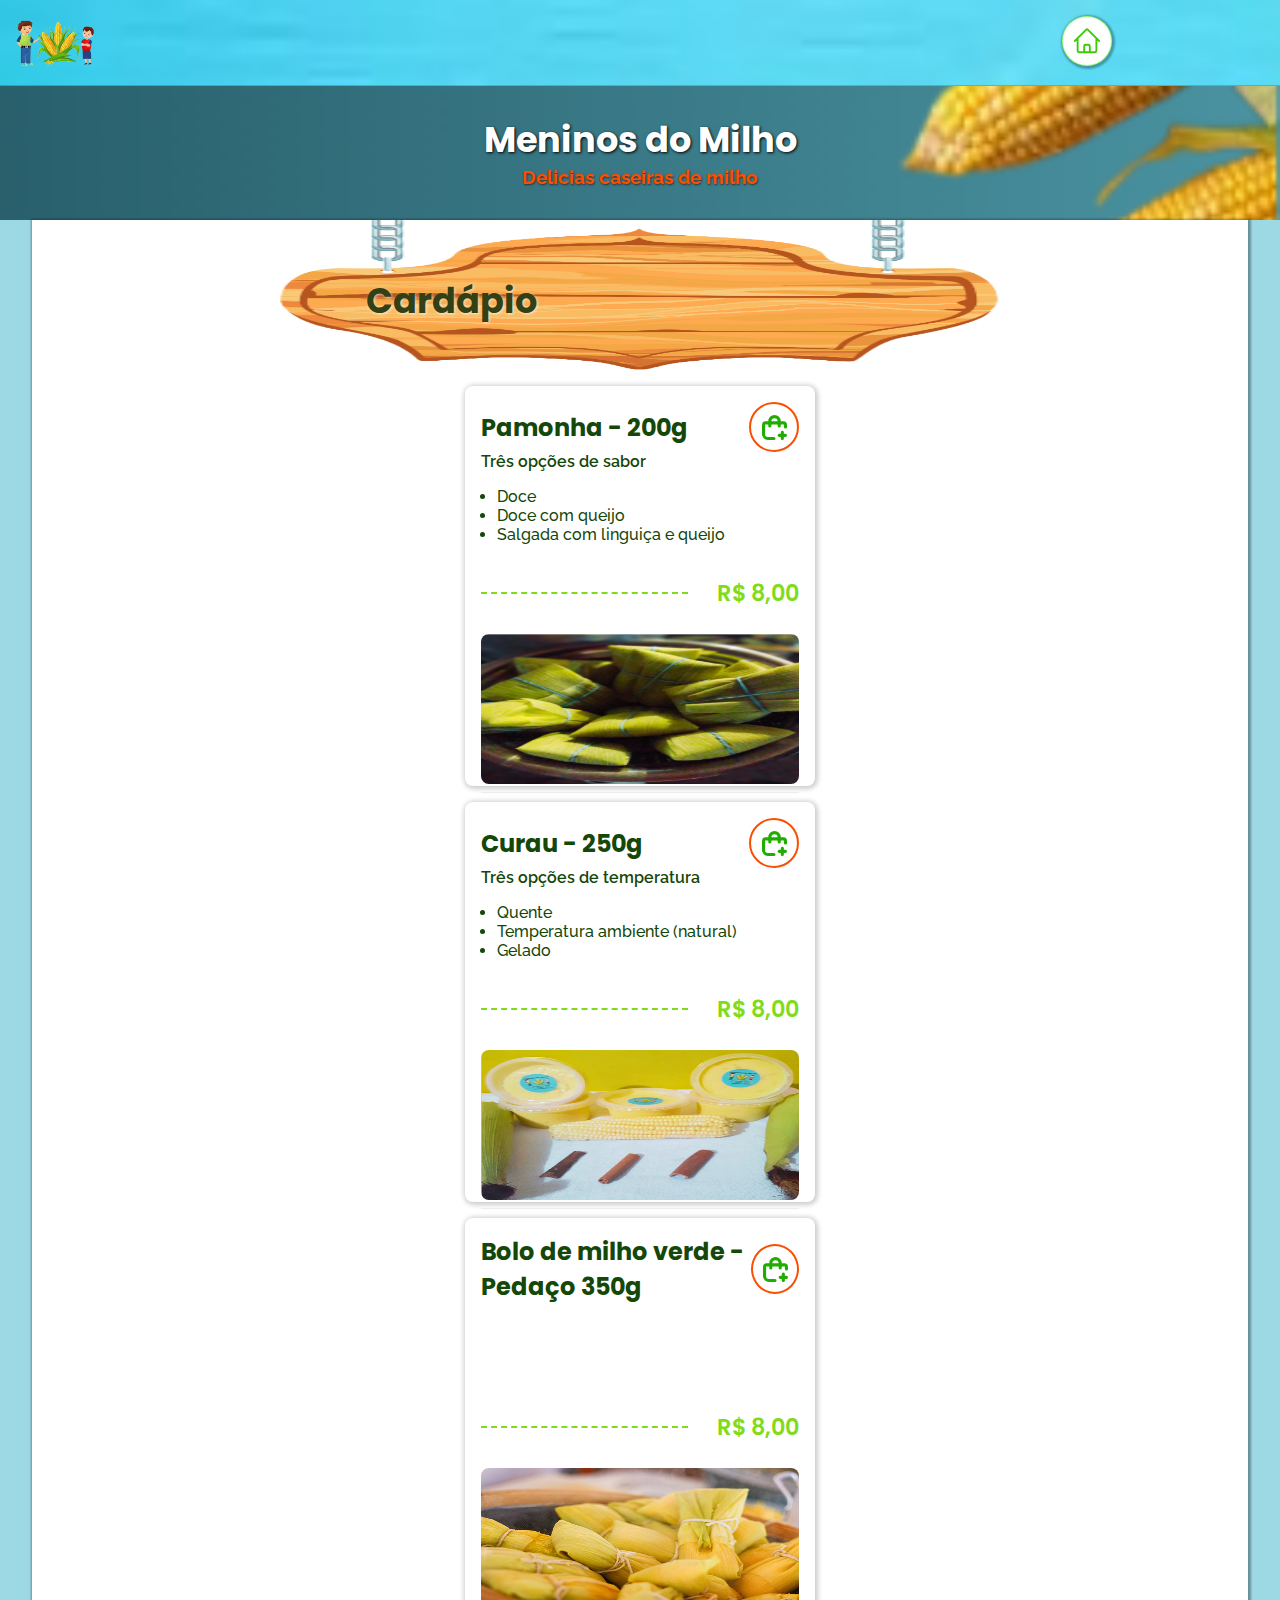
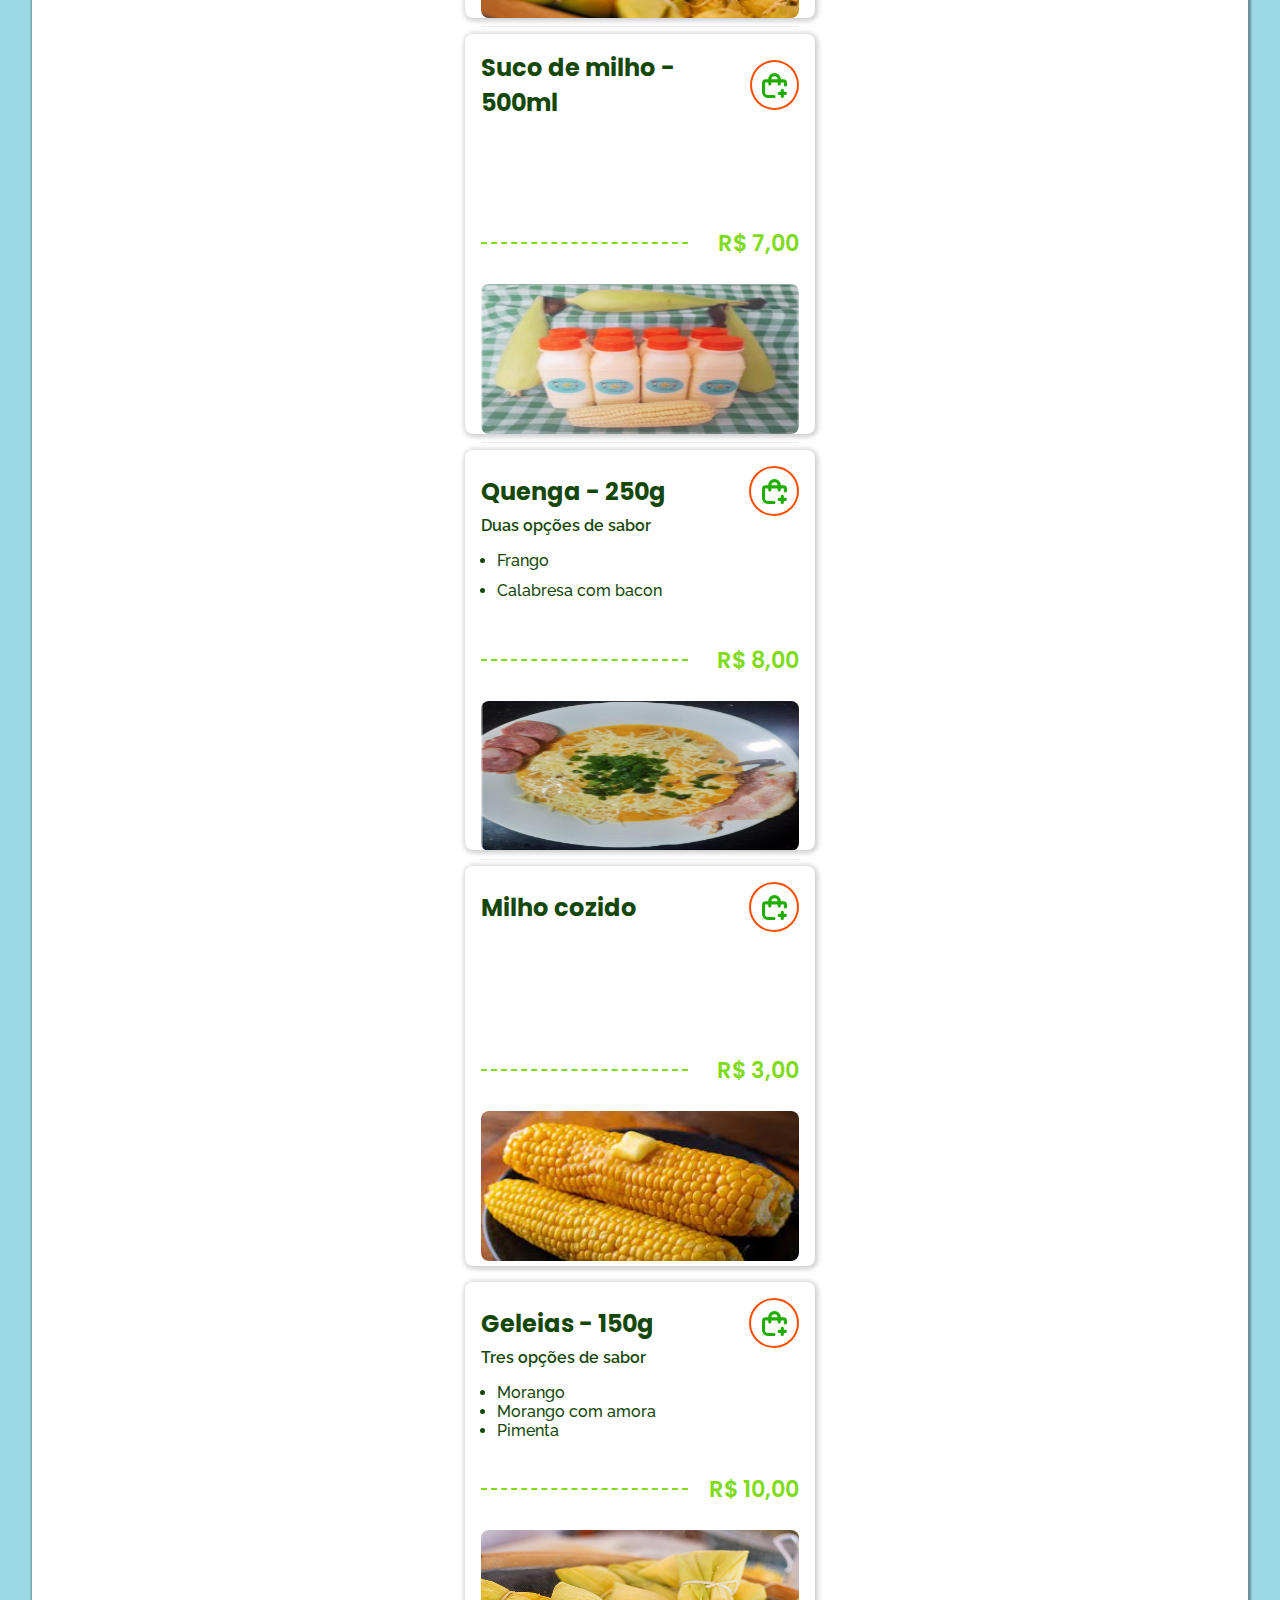
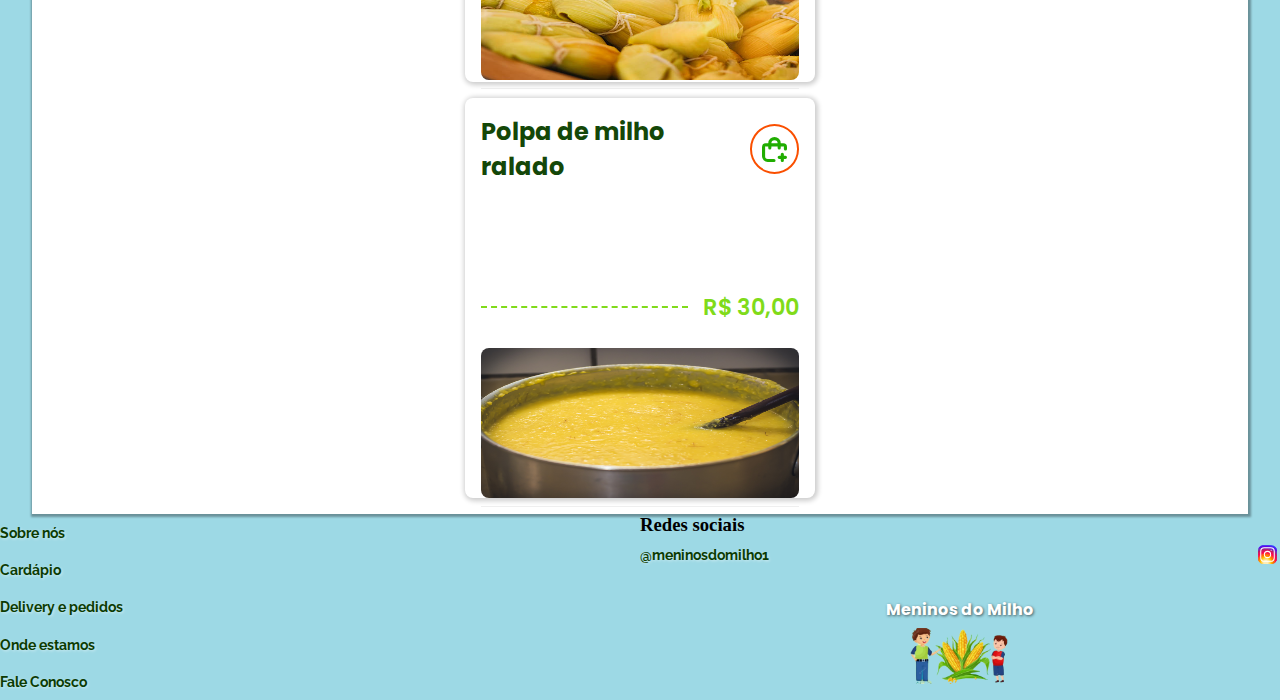
==== commit 17602867: "form pedido" ====
--- a/pagina2.html
+++ b/pagina2.html
@@ -381,46 +381,6 @@
 					/>
 				</div>
 			</section>
-			<section class="card">
-				<div class="card-wrap">
-					<h3 class="card-titulo">Pamonha - 200g</h3>
-					<div class="svg-container btn--show-modal">
-						<?xml version="1.0" encoding="UTF-8"?>
-						<svg
-							xmlns="http://www.w3.org/2000/svg"
-							id="Bold"
-							viewBox="0 0 24 24"
-							width="25"
-							height="25"
-							fill="rgb(32, 173, 1)"
-						>
-							<path
-								d="M22.5,18H21V16.5a1.5,1.5,0,0,0-3,0V18H16.5a1.5,1.5,0,0,0,0,3H18v1.5a1.5,1.5,0,0,0,3,0V21h1.5a1.5,1.5,0,0,0,0-3Z"
-							/>
-							<path
-								d="M20.5,6H18A6,6,0,0,0,6,6H3.5A3.543,3.543,0,0,0,0,9.5v9A5.549,5.549,0,0,0,5.5,24h6a1.5,1.5,0,0,0,0-3h-6A2.476,2.476,0,0,1,3,18.5v-9A.472.472,0,0,1,3.5,9H6v1.5A1.538,1.538,0,0,0,7.5,12,1.538,1.538,0,0,0,9,10.5V9h6v1.5a1.5,1.5,0,0,0,3,0V9h2.5a.472.472,0,0,1,.5.5v2a1.5,1.5,0,0,0,3,0v-2A3.543,3.543,0,0,0,20.5,6ZM9,6H9a3,3,0,0,1,6,0H9Z"
-							/>
-						</svg>
-					</div>
-				</div>
-				<ul class="card-ul">
-					<li class="card-li">Doce</li>
-					<li class="card-li">Doce com queijo</li>
-					<li class="card-li">Salgada com linguiça e queijo</li>
-				</ul>
-				<div class="container-valor">
-					<span class="linha"></span>
-					<span class="valor">R$ 8,00</span>
-				</div>
-
-				<div class="produto-wrap">
-					<img
-						class="img-produto"
-						src="./imgs/pamonhas.jpg"
-						alt=""
-					/>
-				</div>
-			</section>
 			<section
 				id="polpa"
 				class="card"
@@ -454,7 +414,7 @@
 				</ul>
 				<div class="container-valor">
 					<span class="linha"></span>
-					<span class="valor">R$ 8,00</span>
+					<span class="valor">R$ 30,00</span>
 				</div>
 
 				<div class="produto-wrap">
--- a/style-cardapio.css
+++ b/style-cardapio.css
@@ -27,17 +27,22 @@
 }
 
 .teste {
-	display: flex;
+	position: fixed;
+	display: flex;
+	width: 100%;
 	justify-content: space-between;
 	padding: 1em;
 	border-bottom: 1px solid rgba(0, 0, 0, 0.171);
 	background-image: url(imgs/milhoheader-cortado.jpg);
 	background-size: cover;
+	z-index: 100;
 }
 
 .teste-2 {
-	width: 100%;
-	height: 150px;
+	position: relative;
+	height: 130px;
+	top: 85px;
+	width: 100%;
 	display: flex;
 	flex-direction: column;
 	justify-content: center;
@@ -76,9 +81,9 @@
 
 /*-----Este abaixo é o div redondo verde------*/
 .menu-container {
-	position: absolute;
+	position: fixed;
 	top: 1em;
-	right: 1em;
+	left: 83%;
 	width: 50px;
 	height: 50px;
 	display: flex;
@@ -88,6 +93,7 @@
 	border: 1px solid rgba(72, 255, 0, 0.534);
 	box-shadow: 1px 1px 2px 2px rgba(0, 0, 0, 0.295);
 	border-radius: 50%;
+	z-index: 1000;
 }
 .menu-container a {
 	display: flex;
@@ -177,6 +183,11 @@
 	height: 13px;
 }
 
+#milho-cozido li {
+	list-style: none;
+	height: 18px;
+}
+
 #quenga li {
 	height: 30px;
 }
@@ -195,8 +206,8 @@
 }
 
 .valor {
-	font-family: "Raleway", sans-serif;
-	font-size: 1.5em;
+	font-family: "Poppins", sans-serif;
+	font-size: 1.4em;
 	font-weight: 600;
 	color: #80db1a;
 }
@@ -218,11 +229,10 @@
 	padding: 1em;
 	box-sizing: border-box;
 	position: absolute;
-	bottom: 0;
+	bottom: 170px;
 	width: 100%;
 	background: white;
-	border-bottom-left-radius: 8px;
-	border-bottom-right-radius: 8px;
+	border-radius: 8px;
 	left: 0;
 	z-index: 10000;
 	cursor: pointer;
@@ -231,16 +241,34 @@
 	visibility: hidden;
 	overflow-y: hidden;
 	transform-origin: bottom;
+	box-shadow: 2px 2px 5px 2px rgba(0, 0, 0, 0.384);
 }
 
 .modal.active {
-	height: 100%;
+	height: calc(100% - 170px);
 	visibility: visible;
 }
 .wrap-titulo-modal {
 	display: flex;
 	align-items: center;
 	justify-content: space-between;
+	font-family: "Poppins", sans-serif;
+	height: 35px;
+}
+.modal__header {
+	font-size: 1.2em;
+}
+.subtitulos-form {
+	display: flex;
+	align-items: center;
+	justify-content: space-between;
+	padding: 0.3em 0;
+}
+.subtitulos-form > h2 {
+	font-family: "Raleway", sans-serif;
+	font-size: 1.05em;
+	font-weight: 600;
+	justify-self: start;
 }
 
 .btn--close-modal {
@@ -250,12 +278,37 @@
 	border: none;
 	background: none;
 	color: red;
-}
-
-.hidden {
-	visibility: hidden;
-	opacity: 0;
-}
+	margin: 0;
+}
+
+/* ---------- MODAL FORM ---------*/
+.modal-form {
+	width: 100%;
+}
+.produto-wrap {
+	width: 100%;
+	display: flex;
+	align-items: center;
+	justify-content: space-between;
+	padding: 0.5em 0;
+	border-bottom: 1px solid rgba(185, 185, 185, 0.233);
+}
+
+.btns-quantidade-container {
+	display: flex;
+	align-items: center;
+	justify-content: space-between;
+	width: 84px;
+}
+.btns-quantidade-container > input {
+	width: 35px;
+	height: 20px;
+}
+.btn-quantidade {
+	width: 20px;
+	height: 20px;
+}
+
 */
 
 /* ---------- RODAPE -----------*/
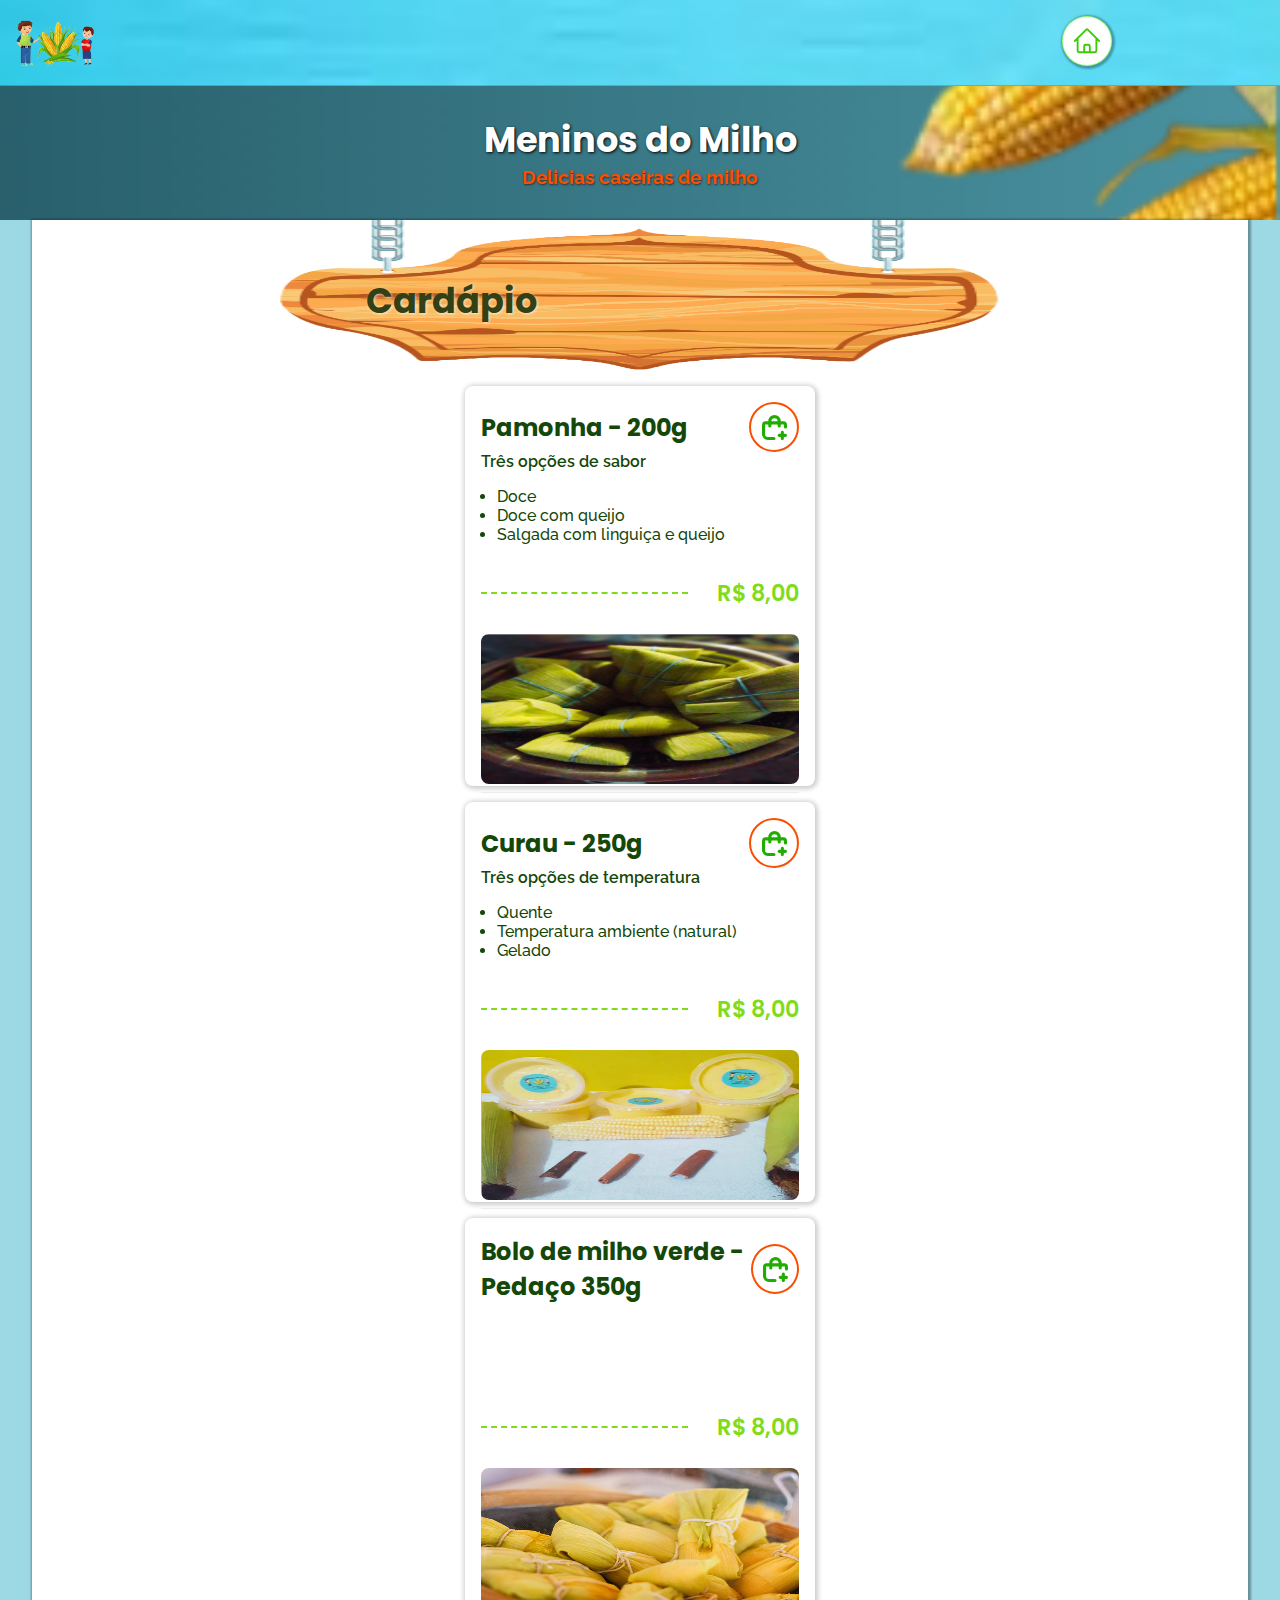
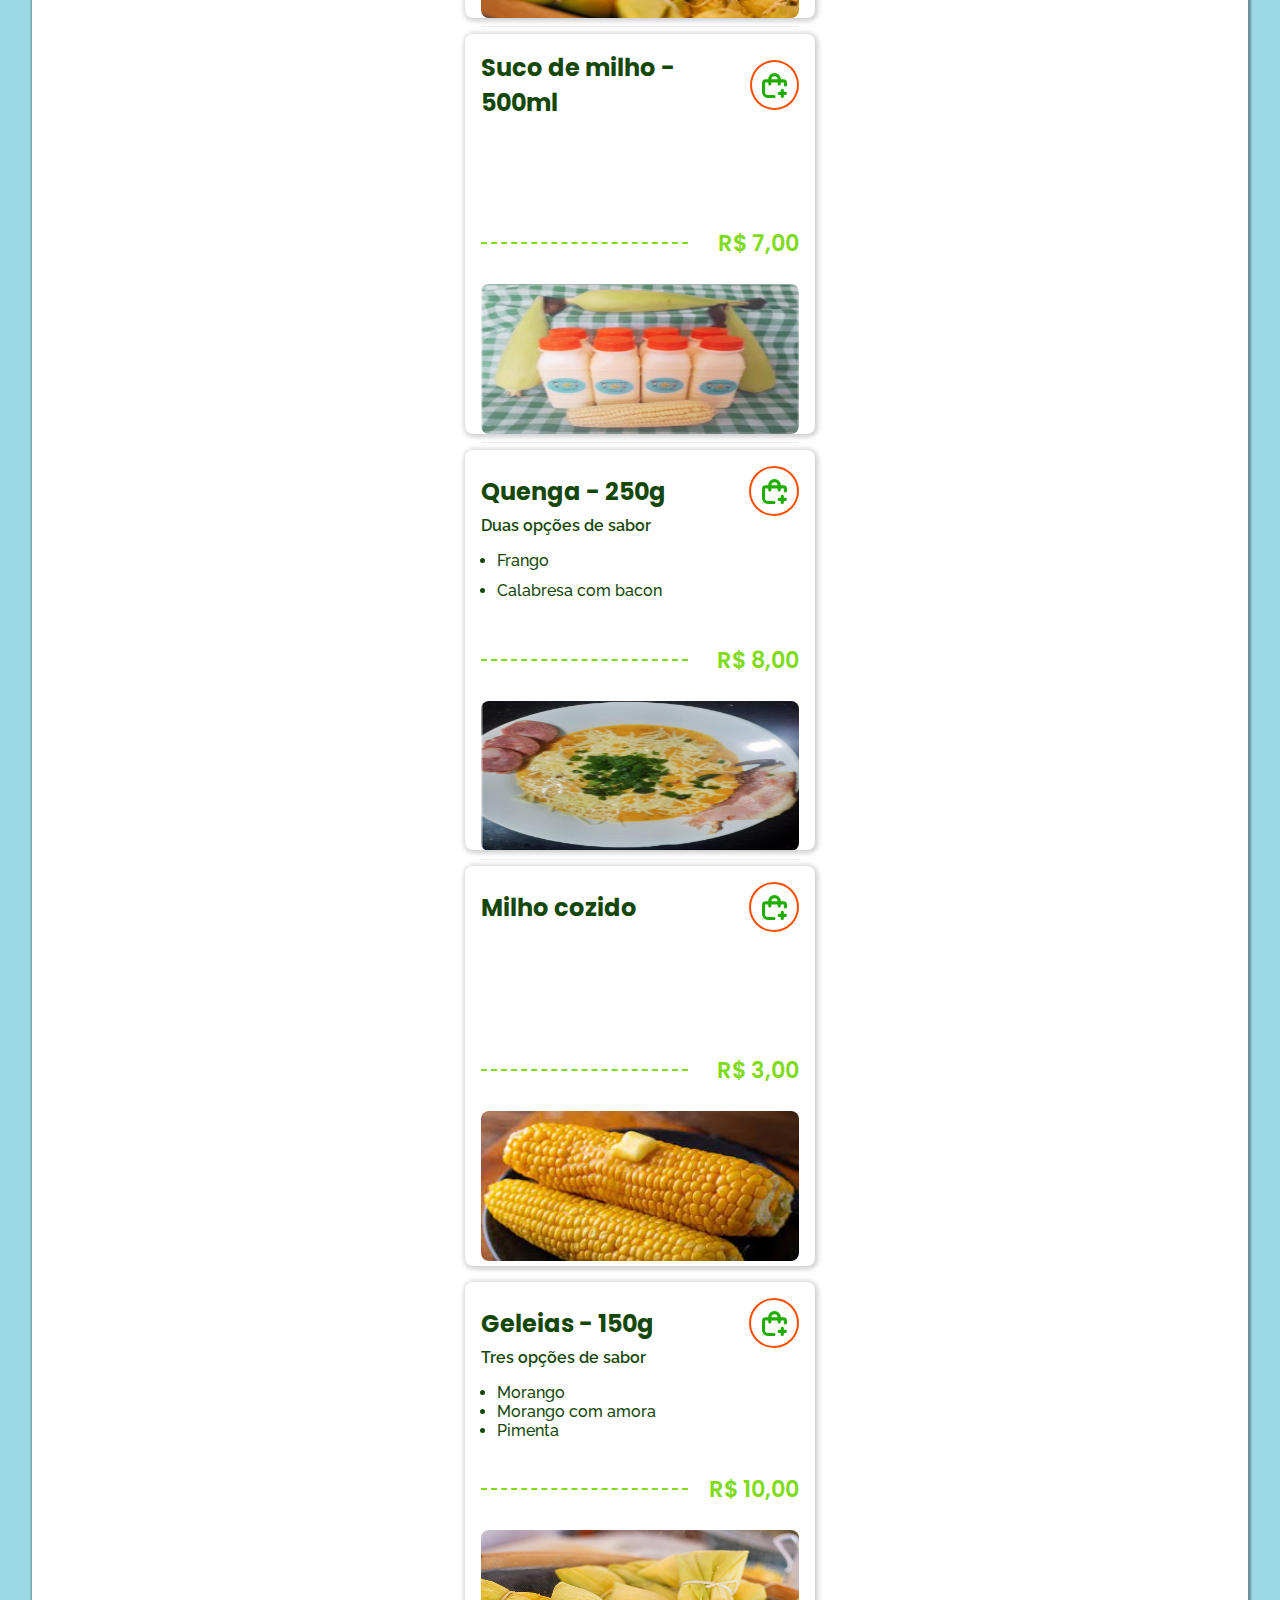
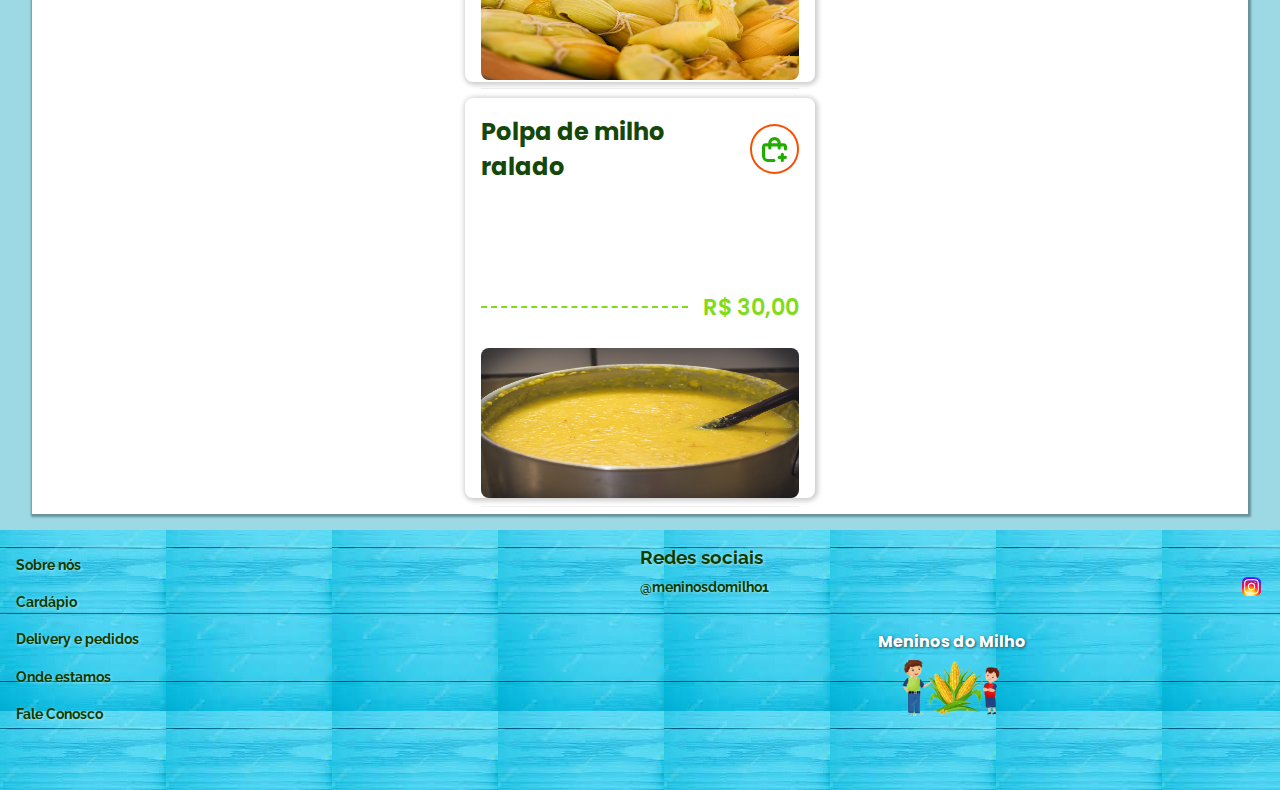
==== commit a5a05732: "scroll smooth e ovarley close modal" ====
--- a/pagina2.html
+++ b/pagina2.html
@@ -86,19 +86,6 @@
 							/>
 						</svg>
 					</div>
-					<!----------- MODAL ------------
-						 <div class="modal hidden">
-						<div class="wrap-titulo-modal">
-							<h2 class="modal__header">Adicione a sua cesta</h2>
-							<button class="btn--close-modal">&times;</button>
-						</div>
-
-						<form class="modal__form">
-							<label>First Name</label>
-							<input type="text" />
-							<button class="btn">Next step</button>
-						</form>
-					</div>-->
 				</div>
 				<h5 class="card-titulo-lista">Três opções de sabor</h5>
 				<ul class="card-ul">
@@ -117,6 +104,7 @@
 						alt=""
 					/>
 				</div>
+				<!-- <div class="overlay hidden"></div> -->
 			</section>
 			<section
 				id="curau"
@@ -161,6 +149,7 @@
 						alt=""
 					/>
 				</div>
+				<!-- <div class="overlay hidden"></div> -->
 			</section>
 			<section
 				id="bolo"
@@ -205,6 +194,7 @@
 						alt=""
 					/>
 				</div>
+				<!-- <div class="overlay hidden"></div> -->
 			</section>
 			<section
 				id="suco"
@@ -249,6 +239,7 @@
 						alt=""
 					/>
 				</div>
+				<!-- <div class="overlay hidden"></div> -->
 			</section>
 			<section
 				id="quenga"
@@ -292,6 +283,7 @@
 						alt=""
 					/>
 				</div>
+				<!-- <div class="overlay hidden"></div> -->
 			</section>
 			<section
 				id="milho-cozido"
@@ -336,6 +328,7 @@
 						alt=""
 					/>
 				</div>
+				<!-- <div class="overlay hidden"></div> -->
 			</section>
 			<section
 				id="geleias"
@@ -380,6 +373,7 @@
 						alt=""
 					/>
 				</div>
+				<!-- <div class="overlay hidden"></div> -->
 			</section>
 			<section
 				id="polpa"
@@ -424,7 +418,9 @@
 						alt=""
 					/>
 				</div>
-			</section>
+				<!-- <div class="overlay hidden"></div> -->
+			</section>
+			<div class="overlay hidden"></div>
 		</main>
 		<footer class="footer">
 			<div class="container-links-footer">
--- a/style-cardapio.css
+++ b/style-cardapio.css
@@ -35,7 +35,7 @@
 	border-bottom: 1px solid rgba(0, 0, 0, 0.171);
 	background-image: url(imgs/milhoheader-cortado.jpg);
 	background-size: cover;
-	z-index: 100;
+	z-index: 1000;
 }
 
 .teste-2 {
@@ -226,15 +226,15 @@
 
 /* ---------- MODAL ---------- */
 .modal {
-	padding: 1em;
+	padding: 0.5em 1em;
 	box-sizing: border-box;
 	position: absolute;
-	bottom: 170px;
+	bottom: 8%;
 	width: 100%;
 	background: white;
 	border-radius: 8px;
 	left: 0;
-	z-index: 10000;
+	z-index: 500;
 	cursor: pointer;
 	transition: 0.5s;
 	height: 0;
@@ -245,7 +245,7 @@
 }
 
 .modal.active {
-	height: calc(100% - 170px);
+	height: 85%;
 	visibility: visible;
 }
 .wrap-titulo-modal {
@@ -309,8 +309,37 @@
 	height: 20px;
 }
 
-*/
-
+.btns-opt-container {
+	max-width: 100%;
+	display: flex;
+	align-items: center;
+	justify-content: space-between;
+	padding-top: 0.7em;
+}
+
+.btn-opt {
+	font-family: "Poppins", sans-serif;
+	font-weight: 500;
+	font-size: 0.6em;
+	padding: 5px;
+}
+.overlay {
+	position: fixed;
+	top: 0;
+	left: 0;
+	width: 100%;
+	height: 100%;
+	border-radius: 8px;
+	background-color: #00000080;
+	backdrop-filter: blur(4px);
+	z-index: 100;
+	transition: all 0.5s;
+}
+
+.hidden {
+	visibility: hidden;
+	opacity: 0;
+}
 /* ---------- RODAPE -----------*/
 .footer {
 	font-family: "Raleway", sans-serif;
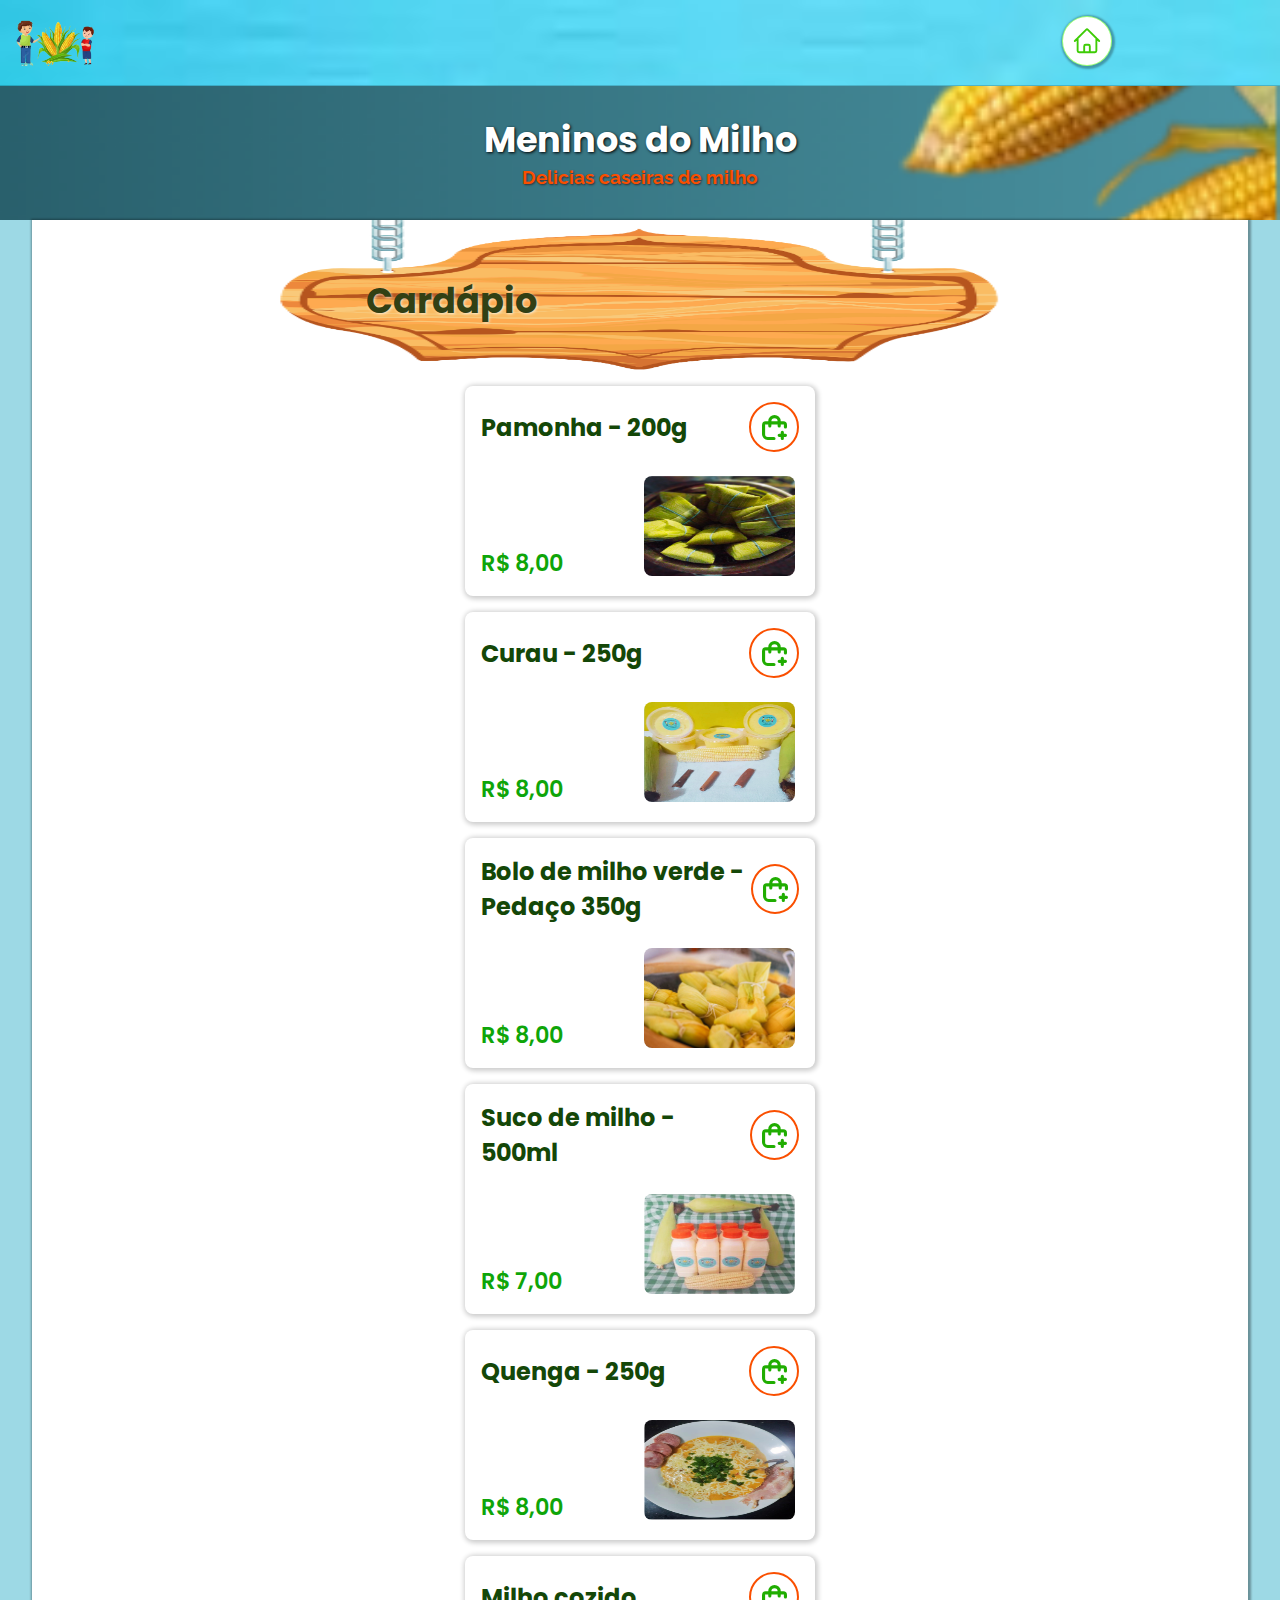
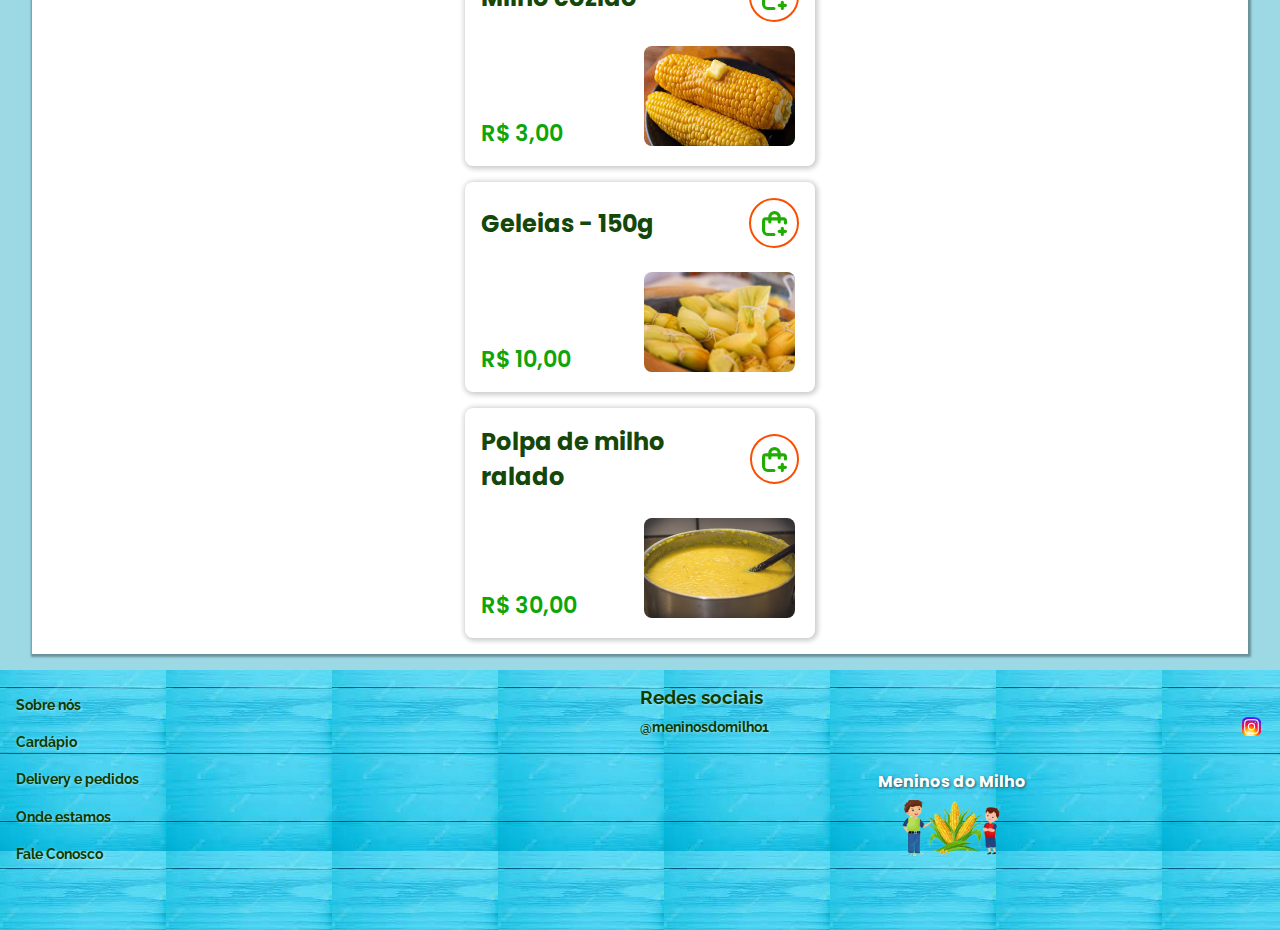
==== commit 57cd38c9: "alteção estrutura" ====
--- a/pagina2.html
+++ b/pagina2.html
@@ -87,22 +87,19 @@
 						</svg>
 					</div>
 				</div>
-				<h5 class="card-titulo-lista">Três opções de sabor</h5>
-				<ul class="card-ul">
-					<li class="card-li">Doce</li>
-					<li class="card-li">Doce com queijo</li>
-					<li class="card-li">Salgada com linguiça e queijo</li>
-				</ul>
-				<div class="container-valor">
-					<span class="linha"></span>
-					<span class="valor">R$ 8,00</span>
-				</div>
-				<div class="produto-wrap">
-					<img
-						class="img-produto"
-						src="./imgs/pamonha-real.png"
-						alt=""
-					/>
+
+				<div class="card-container-valor-img">
+					<div class="container-valor">
+						<!-- <span class="linha"></span> -->
+						<span class="valor">R$ 8,00</span>
+					</div>
+					<div class="produto-wrap">
+						<img
+							class="img-produto"
+							src="./imgs/pamonha-real.png"
+							alt=""
+						/>
+					</div>
 				</div>
 				<!-- <div class="overlay hidden"></div> -->
 			</section>
@@ -131,23 +128,25 @@
 						</svg>
 					</div>
 				</div>
-				<h5 class="card-titulo-lista">Três opções de temperatura</h5>
+				<!-- <h5 class="card-titulo-lista">Três opções de temperatura</h5>
 				<ul class="card-ul">
 					<li class="card-li">Quente</li>
 					<li class="card-li">Temperatura ambiente (natural)</li>
 					<li class="card-li">Gelado</li>
-				</ul>
-				<div class="container-valor">
-					<span class="linha"></span>
-					<span class="valor">R$ 8,00</span>
-				</div>
-
-				<div class="produto-wrap">
-					<img
-						class="img-produto"
-						src="./imgs/curau-real.png"
-						alt=""
-					/>
+				</ul> -->
+				<div class="card-container-valor-img">
+					<div class="container-valor">
+						<!-- <span class="linha"></span> -->
+						<span class="valor">R$ 8,00</span>
+					</div>
+
+					<div class="produto-wrap">
+						<img
+							class="img-produto"
+							src="./imgs/curau-real.png"
+							alt=""
+						/>
+					</div>
 				</div>
 				<!-- <div class="overlay hidden"></div> -->
 			</section>
@@ -176,23 +175,25 @@
 						</svg>
 					</div>
 				</div>
-				<h5 class="card-titulo-lista"></h5>
+				<!-- <h5 class="card-titulo-lista"></h5>
 				<ul class="card-ul">
 					<li class="card-li"></li>
 					<li class="card-li"></li>
 					<li class="card-li"></li>
-				</ul>
-				<div class="container-valor">
-					<span class="linha"></span>
-					<span class="valor">R$ 8,00</span>
-				</div>
-
-				<div class="produto-wrap">
-					<img
-						class="img-produto"
-						src="./imgs/pamonhas.jpg"
-						alt=""
-					/>
+				</ul> -->
+				<div class="card-container-valor-img">
+					<div class="container-valor">
+						<!-- <span class="linha"></span> -->
+						<span class="valor">R$ 8,00</span>
+					</div>
+
+					<div class="produto-wrap">
+						<img
+							class="img-produto"
+							src="./imgs/pamonhas.jpg"
+							alt=""
+						/>
+					</div>
 				</div>
 				<!-- <div class="overlay hidden"></div> -->
 			</section>
@@ -221,28 +222,30 @@
 						</svg>
 					</div>
 				</div>
-				<h5 class="card-titulo-lista"></h5>
+				<!-- <h5 class="card-titulo-lista"></h5>
 				<ul class="card-ul">
 					<li class="card-li"></li>
 					<li class="card-li"></li>
 					<li class="card-li"></li>
-				</ul>
-				<div class="container-valor">
-					<span class="linha"></span>
-					<span class="valor">R$ 7,00</span>
-				</div>
-
-				<div class="produto-wrap">
-					<img
-						class="img-produto"
-						src="./imgs/suco-real.png"
-						alt=""
-					/>
-				</div>
-				<!-- <div class="overlay hidden"></div> -->
-			</section>
-			<section
-				id="quenga"
+				</ul> -->
+				<div class="card-container-valor-img">
+					<div class="container-valor">
+						<!-- <span class="linha"></span> -->
+						<span class="valor">R$ 7,00</span>
+					</div>
+
+					<div class="produto-wrap">
+						<img
+							class="img-produto"
+							src="./imgs/suco-real.png"
+							alt=""
+						/>
+					</div>
+				</div>
+				<!-- <div class="overlay hidden"></div> -->
+			</section>
+			<section
+				id="quengas"
 				class="card"
 			>
 				<div class="card-wrap">
@@ -266,27 +269,29 @@
 						</svg>
 					</div>
 				</div>
-				<h5 class="card-titulo-lista">Duas opções de sabor</h5>
-				<ul class="card-ul">
+				<!--	<h5 class="card-titulo-lista">Duas opções de sabor</h5>
+				 <ul class="card-ul">
 					<li class="card-li">Frango</li>
 					<li class="card-li">Calabresa com bacon</li>
-				</ul>
-				<div class="container-valor">
-					<span class="linha"></span>
-					<span class="valor">R$ 8,00</span>
-				</div>
-
-				<div class="produto-wrap">
-					<img
-						class="img-produto"
-						src="./imgs/quenga-real.png"
-						alt=""
-					/>
-				</div>
-				<!-- <div class="overlay hidden"></div> -->
-			</section>
-			<section
-				id="milho-cozido"
+				</ul> -->
+				<div class="card-container-valor-img">
+					<div class="container-valor">
+						<!-- <span class="linha"></span> -->
+						<span class="valor">R$ 8,00</span>
+					</div>
+
+					<div class="produto-wrap">
+						<img
+							class="img-produto"
+							src="./imgs/quenga-real.png"
+							alt=""
+						/>
+					</div>
+				</div>
+				<!-- <div class="overlay hidden"></div> -->
+			</section>
+			<section
+				id="milhoCozido"
 				class="card"
 			>
 				<div class="card-wrap">
@@ -310,23 +315,25 @@
 						</svg>
 					</div>
 				</div>
-				<h5 class="card-titulo-lista"></h5>
+				<!-- <h5 class="card-titulo-lista"></h5>
 				<ul class="card-ul">
 					<li class="card-li"></li>
 					<li class="card-li"></li>
 					<li class="card-li"></li>
-				</ul>
-				<div class="container-valor">
-					<span class="linha"></span>
-					<span class="valor">R$ 3,00</span>
-				</div>
-
-				<div class="produto-wrap">
-					<img
-						class="img-produto"
-						src="./imgs/milho-real.jpg"
-						alt=""
-					/>
+				</ul> -->
+				<div class="card-container-valor-img">
+					<div class="container-valor">
+						<!-- <span class="linha"></span> -->
+						<span class="valor">R$ 3,00</span>
+					</div>
+
+					<div class="produto-wrap">
+						<img
+							class="img-produto"
+							src="./imgs/milho-real.jpg"
+							alt=""
+						/>
+					</div>
 				</div>
 				<!-- <div class="overlay hidden"></div> -->
 			</section>
@@ -355,23 +362,25 @@
 						</svg>
 					</div>
 				</div>
-				<h5 class="card-titulo-lista">Tres opções de sabor</h5>
+				<!-- <h5 class="card-titulo-lista">Tres opções de sabor</h5>
 				<ul class="card-ul">
 					<li class="card-li">Morango</li>
 					<li class="card-li">Morango com amora</li>
 					<li class="card-li">Pimenta</li>
-				</ul>
-				<div class="container-valor">
-					<span class="linha"></span>
-					<span class="valor">R$ 10,00</span>
-				</div>
-
-				<div class="produto-wrap">
-					<img
-						class="img-produto"
-						src="./imgs/pamonhas.jpg"
-						alt=""
-					/>
+				</ul> -->
+				<div class="card-container-valor-img">
+					<div class="container-valor">
+						<!-- <span class="linha"></span> -->
+						<span class="valor">R$ 10,00</span>
+					</div>
+
+					<div class="produto-wrap">
+						<img
+							class="img-produto"
+							src="./imgs/pamonhas.jpg"
+							alt=""
+						/>
+					</div>
 				</div>
 				<!-- <div class="overlay hidden"></div> -->
 			</section>
@@ -400,23 +409,25 @@
 						</svg>
 					</div>
 				</div>
-				<h5 class="card-titulo-lista"></h5>
+				<!-- <h5 class="card-titulo-lista"></h5>
 				<ul class="card-ul">
 					<li class="card-li"></li>
 					<li class="card-li"></li>
 					<li class="card-li"></li>
-				</ul>
-				<div class="container-valor">
-					<span class="linha"></span>
-					<span class="valor">R$ 30,00</span>
-				</div>
-
-				<div class="produto-wrap">
-					<img
-						class="img-produto"
-						src="./imgs/massa.jpg"
-						alt=""
-					/>
+				</ul> -->
+				<div class="card-container-valor-img">
+					<div class="container-valor">
+						<!-- <span class="linha"></span> -->
+						<span class="valor">R$ 30,00</span>
+					</div>
+
+					<div class="produto-wrap">
+						<img
+							class="img-produto"
+							src="./imgs/massa.jpg"
+							alt=""
+						/>
+					</div>
 				</div>
 				<!-- <div class="overlay hidden"></div> -->
 			</section>
--- a/style-cardapio.css
+++ b/style-cardapio.css
@@ -2,6 +2,7 @@
 
 @import url("https://fonts.googleapis.com/css2?family=Poppins:ital,wght@0,200;0,300;0,400;0,500;0,600;0,700;0,800;0,900;1,200;1,300;1,400;1,500;1,700;1,800&display=swap");
 @import url("https://fonts.googleapis.com/css2?family=Raleway:ital,wght@0,400;0,500;0,600;0,700;0,800;0,900;1,400;1,600;1,700;1,800;1,900&display=swap");
+@import url("https://fonts.googleapis.com/css2?family=IBM+Plex+Mono:wght@600;700&display=swap");
 
 * {
 	margin: 0px;
@@ -14,6 +15,7 @@
 	width: 100vw;
 	background-color: #9dd9e5;
 }
+
 .header {
 	width: 100%;
 	height: 220px;
@@ -136,10 +138,13 @@
 	position: relative;
 	width: 350px;
 	margin: auto;
-	height: 400px;
+	/* height: 250px; */
 	padding: 1em;
 	box-shadow: 1px 1px 5px 2px #00000033;
 	border-radius: 8px;
+	display: flex;
+	flex-direction: column;
+	justify-content: space-between;
 }
 .card-wrap {
 	display: flex;
@@ -168,14 +173,14 @@
 	font-size: 1em;
 	height: 19px;
 }
-.card-ul {
+/*.card-ul {
 	font-family: "Raleway", sans-serif;
 	font-weight: 500;
 	font-size: 1em;
 	padding: 1em;
 }
 
-#polpa li,
+ #polpa li,
 #milho-cozido li,
 #bolo li,
 #suco li {
@@ -190,43 +195,36 @@
 
 #quenga li {
 	height: 30px;
-}
+} */
 /* ---------- LINHA E PREÇO ---------- */
-
-.container-valor {
-	display: flex;
-	align-items: center;
-	justify-content: space-between;
-	padding: 1em 0;
-}
-
-.linha {
-	width: 65%;
-	border-bottom: 2px dashed #80db1a;
+.card-container-valor-img {
+	display: flex;
+	align-items: end;
+	justify-content: space-between;
+	margin-top: 1.5em;
 }
 
 .valor {
 	font-family: "Poppins", sans-serif;
 	font-size: 1.4em;
 	font-weight: 600;
-	color: #80db1a;
+	color: #0ea509;
 }
 
 .produto-wrap {
-	margin: auto;
-	pad: 1em;
-	width: 85%;
+	width: 50%;
+	text-align: center;
 }
 .img-produto {
 	border-radius: 8px;
-	width: 100%;
-	height: 150px;
+	width: 95%;
+	height: 100px;
 	margin: auto;
 }
 
 /* ---------- MODAL ---------- */
 .modal {
-	padding: 0.5em 1em;
+	padding: 1em;
 	box-sizing: border-box;
 	position: absolute;
 	bottom: 8%;
@@ -245,10 +243,11 @@
 }
 
 .modal.active {
-	height: 85%;
+	height: 330px;
 	visibility: visible;
 }
 .wrap-titulo-modal {
+	width: 100%;
 	display: flex;
 	align-items: center;
 	justify-content: space-between;
@@ -262,7 +261,7 @@
 	display: flex;
 	align-items: center;
 	justify-content: space-between;
-	padding: 0.3em 0;
+	padding: 1em 0;
 }
 .subtitulos-form > h2 {
 	font-family: "Raleway", sans-serif;
@@ -282,23 +281,35 @@
 }
 
 /* ---------- MODAL FORM ---------*/
-.modal-form {
-	width: 100%;
-}
-.produto-wrap {
-	width: 100%;
-	display: flex;
-	align-items: center;
-	justify-content: space-between;
-	padding: 0.5em 0;
+.modal-container-scroll {
+	padding: 0.3em;
+	overflow-y: scroll;
+	cursor: pointer;
+	box-shadow: 2px 2px 8px rgba(0, 0, 0, 0.521);
+	width: 100%;
+	height: 70%;
+}
+
+.modal-produto-wrap {
+	width: 100%;
+	display: flex;
+	align-items: center;
+	justify-content: space-between;
+	padding: 0.3em 0;
 	border-bottom: 1px solid rgba(185, 185, 185, 0.233);
 }
+.modal-produto-wrap > p {
+	font-family: "Raaleway", sans-serif;
+	font-size: 1em;
+	max-width: calc(100% - 85px);
+}
 
 .btns-quantidade-container {
 	display: flex;
 	align-items: center;
 	justify-content: space-between;
 	width: 84px;
+	padding-right: 0.2em;
 }
 .btns-quantidade-container > input {
 	width: 35px;
@@ -308,20 +319,72 @@
 	width: 20px;
 	height: 20px;
 }
-
+.container-valor-modal {
+	display: flex;
+	align-items: center;
+	justify-content: space-between;
+	width: 100%;
+	margin-top: 1em;
+}
+
+.total-modal {
+	font-family: "Poppins", sans-serif;
+	font-size: 1.2em;
+	font-weight: 600;
+}
+
+.linha {
+	height: 2px;
+	width: 40%;
+	border-bottom: 2px dashed #80db1a;
+}
+
+.valor-modal {
+	font-size: 1.2em;
+	text-align: right;
+	font-family: "IBM Plex Mono", monospace;
+}
 .btns-opt-container {
-	max-width: 100%;
-	display: flex;
-	align-items: center;
-	justify-content: space-between;
-	padding-top: 0.7em;
+	position: absolute;
+	width: 100%;
+	right: 0;
+	bottom: 0em;
+	display: flex;
+	align-items: center;
+	justify-content: space-between;
+	padding: 1em;
 }
 
 .btn-opt {
 	font-family: "Poppins", sans-serif;
-	font-weight: 500;
+	font-weight: 700;
 	font-size: 0.6em;
+	display: flex;
+	flex-direction: column;
+	align-items: center;
+	border: none;
+	box-shadow: 1px 1px 5px rgba(0, 0, 0, 0.438);
+	background-color: cyan;
+	width: 95px;
 	padding: 5px;
+	gap: 2px;
+	border-radius: 8px;
+	color: rgb(255, 255, 255);
+	text-shadow: 1px 1px 5px rgb(0, 0, 0);
+	letter-spacing: 0.8px;
+}
+
+.btn__opt-cesta {
+	background-color: #c9bc0ae3;
+	border: 2px solid #7e7609e3;
+}
+.btn__opt-continuar {
+	background-color: #c9660ad8;
+	border: 2px solid #773d07d8;
+}
+.btn__opt-finalizar {
+	background-color: #1ac90ad3;
+	border: 2px solid #106d07d3;
 }
 .overlay {
 	position: fixed;
@@ -340,6 +403,17 @@
 	visibility: hidden;
 	opacity: 0;
 }
+
+.lista-cesta {
+	background-color: red;
+	width: 300px;
+	height: 300px;
+	position: absolute;
+	top: 50%;
+	left: 50%;
+	transform: translate(-50%, -50%);
+	z-index: 500;
+}
 /* ---------- RODAPE -----------*/
 .footer {
 	font-family: "Raleway", sans-serif;
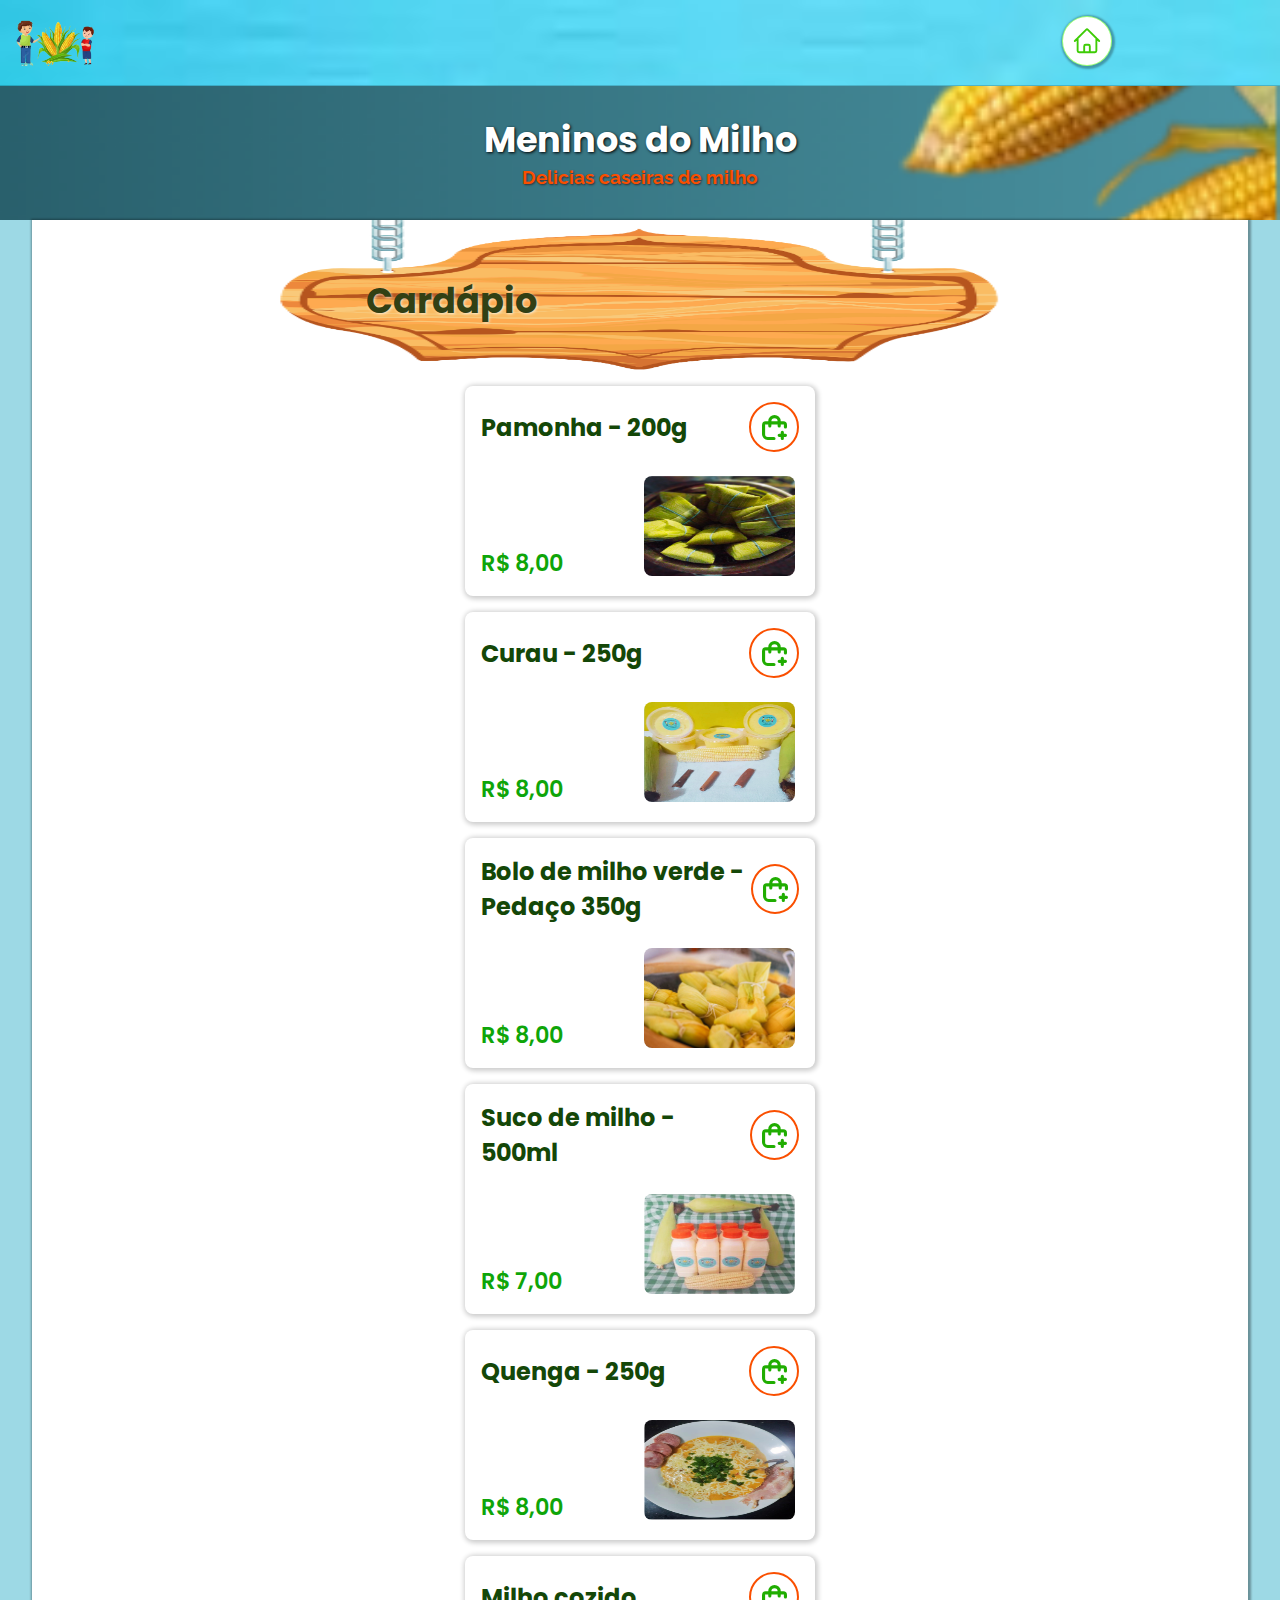
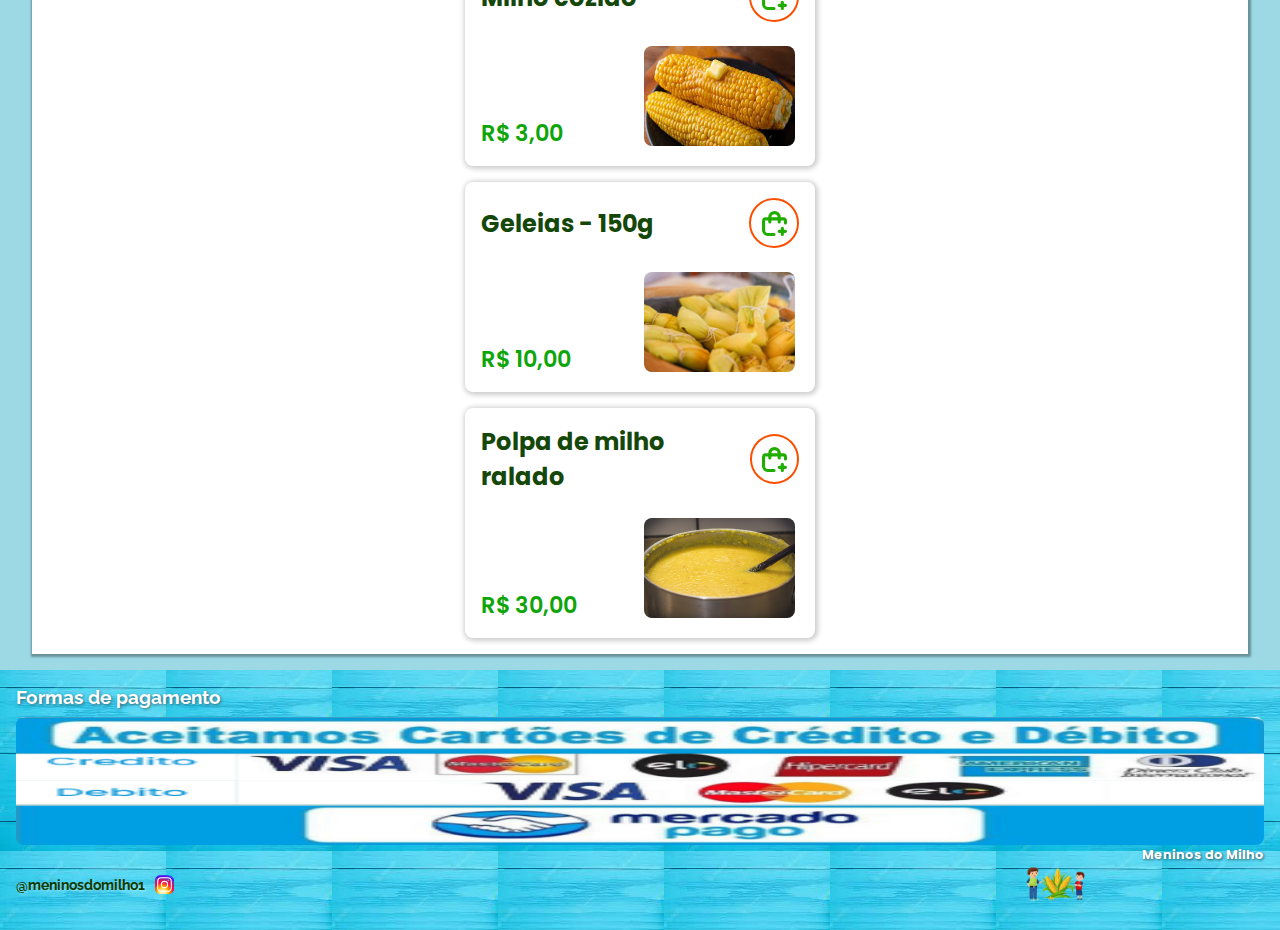
==== commit aec81640: "footer cardapio" ====
--- a/pagina2.html
+++ b/pagina2.html
@@ -436,40 +436,14 @@
 		<footer class="footer">
 			<div class="container-links-footer">
 				<div class="lista-link">
-					<h3 class="titulo-lista"></h3>
-					<a
-						class="item"
-						href="#sobre-nos"
-						target="_self"
-						>Sobre nós</a
-					>
-					<a
-						class="item"
-						href="#"
-						target="_self"
-						>Cardápio</a
-					>
-					<a
-						class="item"
-						href="#delivery-pedidos"
-						target="_self"
-						>Delivery e pedidos</a
-					>
-					<a
-						class="item"
-						href="#onde-estamos"
-						target="_self"
-						>Onde estamos</a
-					>
-					<a
-						class="item"
-						href="#fale-conosco"
-						target="_self"
-						>Fale Conosco</a
-					>
+					<h3 class="titulo-lista">Formas de pagamento</h3>
+					<img
+						class="img-formas-pagamento"
+						src="imgs/formasdepagamento.png"
+						alt="Imagem formas de pagamento aceitas, mercado pago"
+					/>
 				</div>
 				<div class="redes-container">
-					<h3 class="titulo-redes">Redes sociais</h3>
 					<div class="link-container">
 						<a
 							class="item-1"
--- a/style-cardapio.css
+++ b/style-cardapio.css
@@ -219,7 +219,6 @@
 	border-radius: 8px;
 	width: 95%;
 	height: 100px;
-	margin: auto;
 }
 
 /* ---------- MODAL ---------- */
@@ -243,9 +242,10 @@
 }
 
 .modal.active {
-	height: 330px;
+	height: 340px;
 	visibility: visible;
 }
+
 .wrap-titulo-modal {
 	width: 100%;
 	display: flex;
@@ -253,6 +253,7 @@
 	justify-content: space-between;
 	font-family: "Poppins", sans-serif;
 	height: 35px;
+	margin-bottom: 0.5em;
 }
 .modal__header {
 	font-size: 1.2em;
@@ -281,14 +282,6 @@
 }
 
 /* ---------- MODAL FORM ---------*/
-.modal-container-scroll {
-	padding: 0.3em;
-	overflow-y: scroll;
-	cursor: pointer;
-	box-shadow: 2px 2px 8px rgba(0, 0, 0, 0.521);
-	width: 100%;
-	height: 70%;
-}
 
 .modal-produto-wrap {
 	width: 100%;
@@ -353,6 +346,7 @@
 	align-items: center;
 	justify-content: space-between;
 	padding: 1em;
+	background-color: white;
 }
 
 .btn-opt {
@@ -364,7 +358,7 @@
 	align-items: center;
 	border: none;
 	box-shadow: 1px 1px 5px rgba(0, 0, 0, 0.438);
-	background-color: cyan;
+
 	width: 95px;
 	padding: 5px;
 	gap: 2px;
@@ -404,26 +398,53 @@
 	opacity: 0;
 }
 
-.lista-cesta {
-	background-color: red;
-	width: 300px;
-	height: 300px;
-	position: absolute;
+.modal-carrinho {
+	color: rgb(20, 71, 8);
+	padding: 1em;
 	top: 50%;
 	left: 50%;
 	transform: translate(-50%, -50%);
-	z-index: 500;
+	transition: 0.5s;
+	box-sizing: border-box;
+	position: fixed;
+	width: 90%;
+	background: white;
+	border-radius: 8px;
+	z-index: 800;
+	cursor: pointer;
+	transition: 0.5s;
+	height: 0;
+	visibility: hidden;
+	overflow-y: hidden;
+	transform-origin: bottom;
+	box-shadow: 2px 2px 5px 2px rgba(0, 0, 0, 0.384);
+}
+
+.modal-carrinho.active-carrinho {
+	height: 400px;
+	visibility: visible;
+}
+
+.conteudo {
+	max-height: 350px;
+	overflow-y: scroll;
+}
+
+.item-carrinho {
+	font-family: "Raleway", sans-serif;
+	font-size: 1em;
+	border-bottom: 1px solid rgba(185, 185, 185, 0.233);
+	padding: 0.5em 0;
+	font-weight: 500;
 }
 /* ---------- RODAPE -----------*/
 .footer {
 	font-family: "Raleway", sans-serif;
 	color: rgb(12, 59, 2);
-	text-shadow: 1px 1px 3px rgba(255, 255, 255, 0.596);
+
 	font-weight: 600;
 	font-size: 1em;
 	display: flex;
-	flex-direction: column;
-	gap: 1em;
 	margin-top: 1em;
 	width: 100%;
 	height: 260px;
@@ -432,54 +453,63 @@
 }
 .container-links-footer {
 	display: flex;
-	justify-content: space-between;
-	width: 100%;
+	flex-direction: column;
+	width: 100%;
+}
+
+.lista-link {
+	width: 100%;
+	height: 70%;
+	display: flex;
+	flex-direction: column;
+}
+.titulo-lista {
+	color: white;
+	padding: 0 0 0.5em 0;
+	text-shadow: 1px 1px 3px rgba(44, 42, 42, 0.596);
+}
+.img-formas-pagamento {
+	width: 100%;
+	height: 80%;
+	border-radius: 8px;
 }
 .container-img-footer {
-	width: 100%;
-	display: flex;
-	flex-direction: column;
-	align-items: center;
-	padding-top: 1.5em;
+	width: 50%;
+	height: 100%;
+	display: flex;
+	flex-direction: column;
+	align-items: end;
 }
 .titulo-footer {
 	font-family: "Poppins", sans-serif;
-	font-size: 1em;
+	font-size: 0.8em;
 	color: white;
 	text-shadow: 1px 1px 3px rgba(0, 0, 0, 0.596);
 }
 
 .footer-img {
-	width: 100px;
+	width: 60px;
 	margin: auto;
 }
 
-.lista-link {
-	width: 50%;
-	display: flex;
-	flex-direction: column;
-	justify-content: space-between;
-}
-
 .redes-container {
-	width: 50%;
-	display: flex;
-	flex-direction: column;
-	justify-content: flex-start;
+	width: 100%;
+	display: flex;
+	align-items: center;
+	justify-content: space-between;
 }
 .link-container {
 	width: 100%;
 	display: flex;
 	align-items: center;
-	justify-content: space-between;
-}
-.item,
+	align-self: flex-end;
+}
 .item-1 {
 	font-family: "Raleway", sans-serif;
 	color: rgb(12, 59, 2);
 	font-size: 0.9em;
 	font-weight: 700;
 	text-decoration: none;
-	padding: 0.7em 0;
+	padding: 0.7em 0.5em 0.7em 0;
 	text-shadow: 1px 1px 3px rgba(255, 255, 255, 0.514);
 }
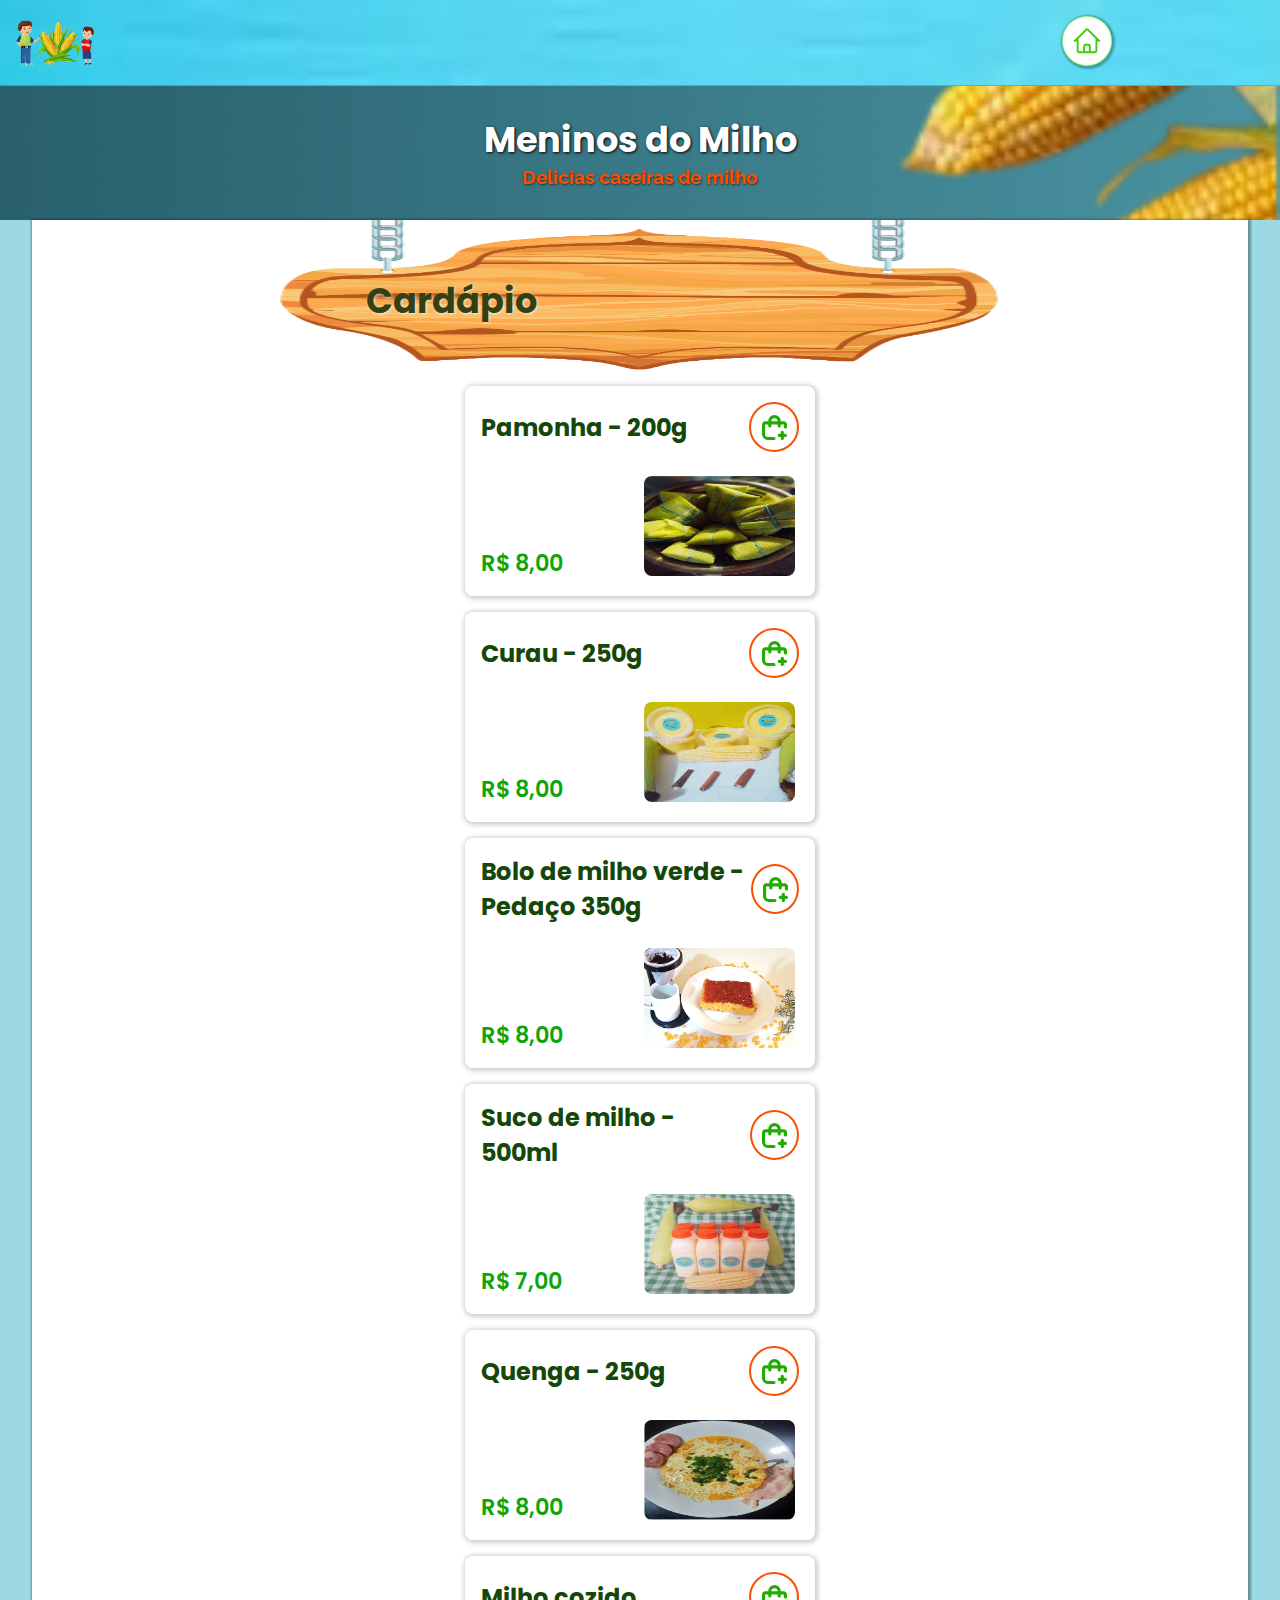
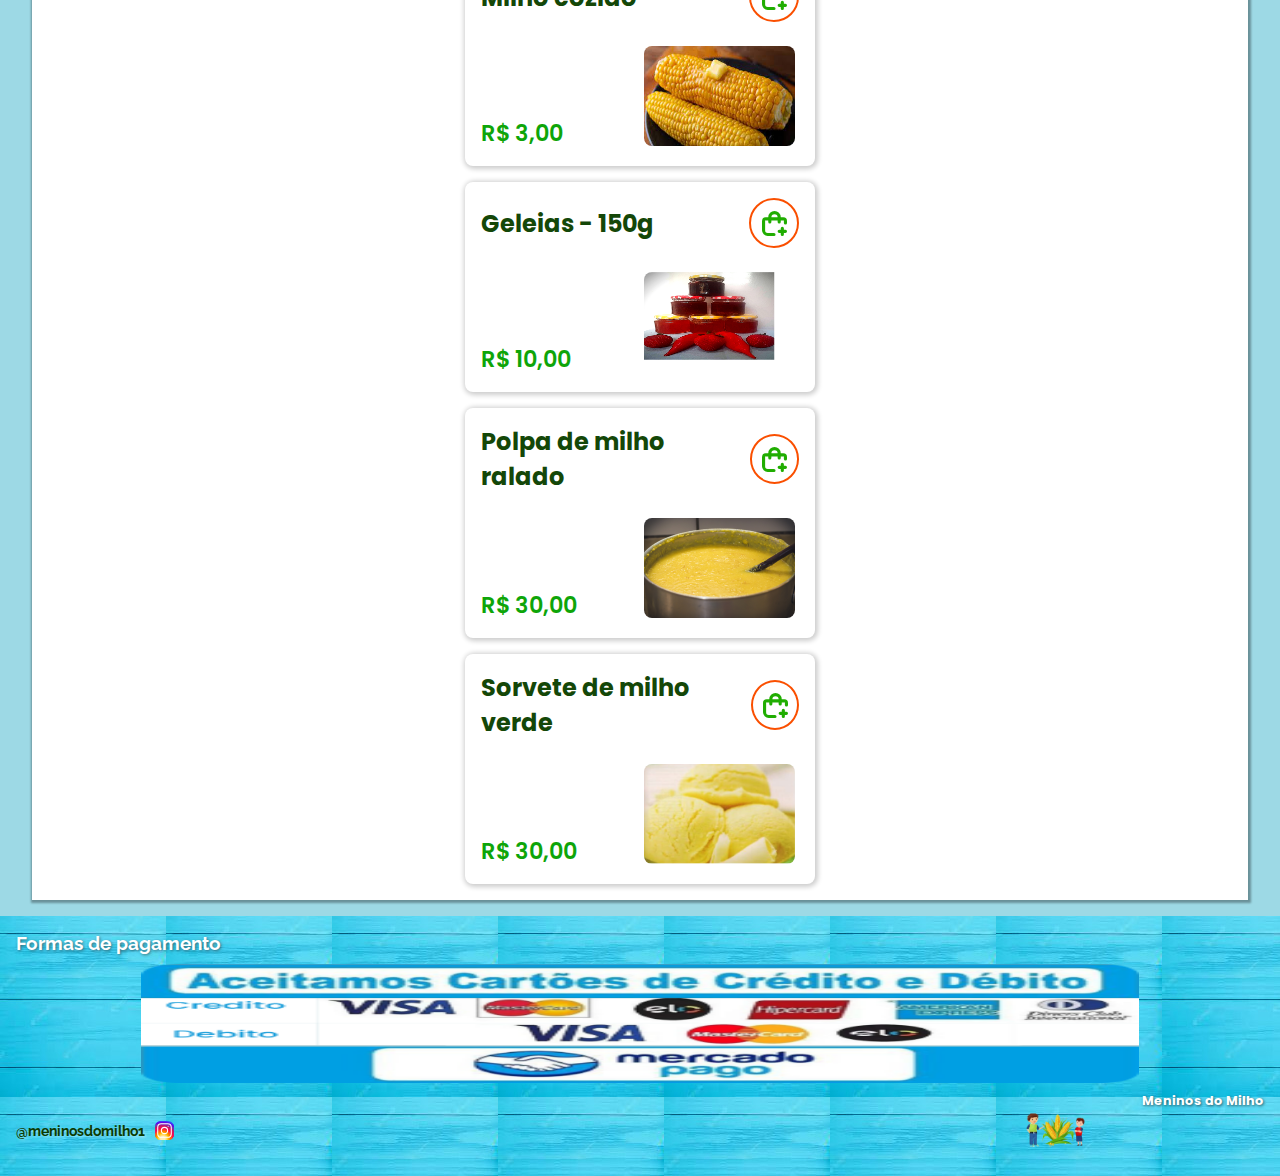
==== commit 69205cae: "atualização imgs" ====
--- a/pagina2.html
+++ b/pagina2.html
@@ -190,7 +190,7 @@
 					<div class="produto-wrap">
 						<img
 							class="img-produto"
-							src="./imgs/pamonhas.jpg"
+							src="./imgs/boloreal.png"
 							alt=""
 						/>
 					</div>
@@ -377,7 +377,7 @@
 					<div class="produto-wrap">
 						<img
 							class="img-produto"
-							src="./imgs/pamonhas.jpg"
+							src="./imgs/geleiareal.png"
 							alt=""
 						/>
 					</div>
@@ -425,6 +425,53 @@
 						<img
 							class="img-produto"
 							src="./imgs/massa.jpg"
+							alt=""
+						/>
+					</div>
+				</div>
+				<!-- <div class="overlay hidden"></div> -->
+			</section>
+			<section
+				id="sorvete"
+				class="card"
+			>
+				<div class="card-wrap">
+					<h3 class="card-titulo">Sorvete de milho verde</h3>
+					<div class="svg-container btn--show-modal">
+						<?xml version="1.0" encoding="UTF-8"?>
+						<svg
+							xmlns="http://www.w3.org/2000/svg"
+							id="Bold"
+							viewBox="0 0 24 24"
+							width="25"
+							height="25"
+							fill="rgb(32, 173, 1)"
+						>
+							<path
+								d="M22.5,18H21V16.5a1.5,1.5,0,0,0-3,0V18H16.5a1.5,1.5,0,0,0,0,3H18v1.5a1.5,1.5,0,0,0,3,0V21h1.5a1.5,1.5,0,0,0,0-3Z"
+							/>
+							<path
+								d="M20.5,6H18A6,6,0,0,0,6,6H3.5A3.543,3.543,0,0,0,0,9.5v9A5.549,5.549,0,0,0,5.5,24h6a1.5,1.5,0,0,0,0-3h-6A2.476,2.476,0,0,1,3,18.5v-9A.472.472,0,0,1,3.5,9H6v1.5A1.538,1.538,0,0,0,7.5,12,1.538,1.538,0,0,0,9,10.5V9h6v1.5a1.5,1.5,0,0,0,3,0V9h2.5a.472.472,0,0,1,.5.5v2a1.5,1.5,0,0,0,3,0v-2A3.543,3.543,0,0,0,20.5,6ZM9,6H9a3,3,0,0,1,6,0H9Z"
+							/>
+						</svg>
+					</div>
+				</div>
+				<!-- <h5 class="card-titulo-lista"></h5>
+				<ul class="card-ul">
+					<li class="card-li"></li>
+					<li class="card-li"></li>
+					<li class="card-li"></li>
+				</ul> -->
+				<div class="card-container-valor-img">
+					<div class="container-valor">
+						<!-- <span class="linha"></span> -->
+						<span class="valor">R$ 30,00</span>
+					</div>
+
+					<div class="produto-wrap">
+						<img
+							class="img-produto"
+							src="./imgs/sorvetedemilhoverde.png"
 							alt=""
 						/>
 					</div>
--- a/style-cardapio.css
+++ b/style-cardapio.css
@@ -469,9 +469,10 @@
 	text-shadow: 1px 1px 3px rgba(44, 42, 42, 0.596);
 }
 .img-formas-pagamento {
-	width: 100%;
+	width: 80%;
 	height: 80%;
-	border-radius: 8px;
+	margin: auto;
+	padding-bottom: 0.5em;
 }
 .container-img-footer {
 	width: 50%;
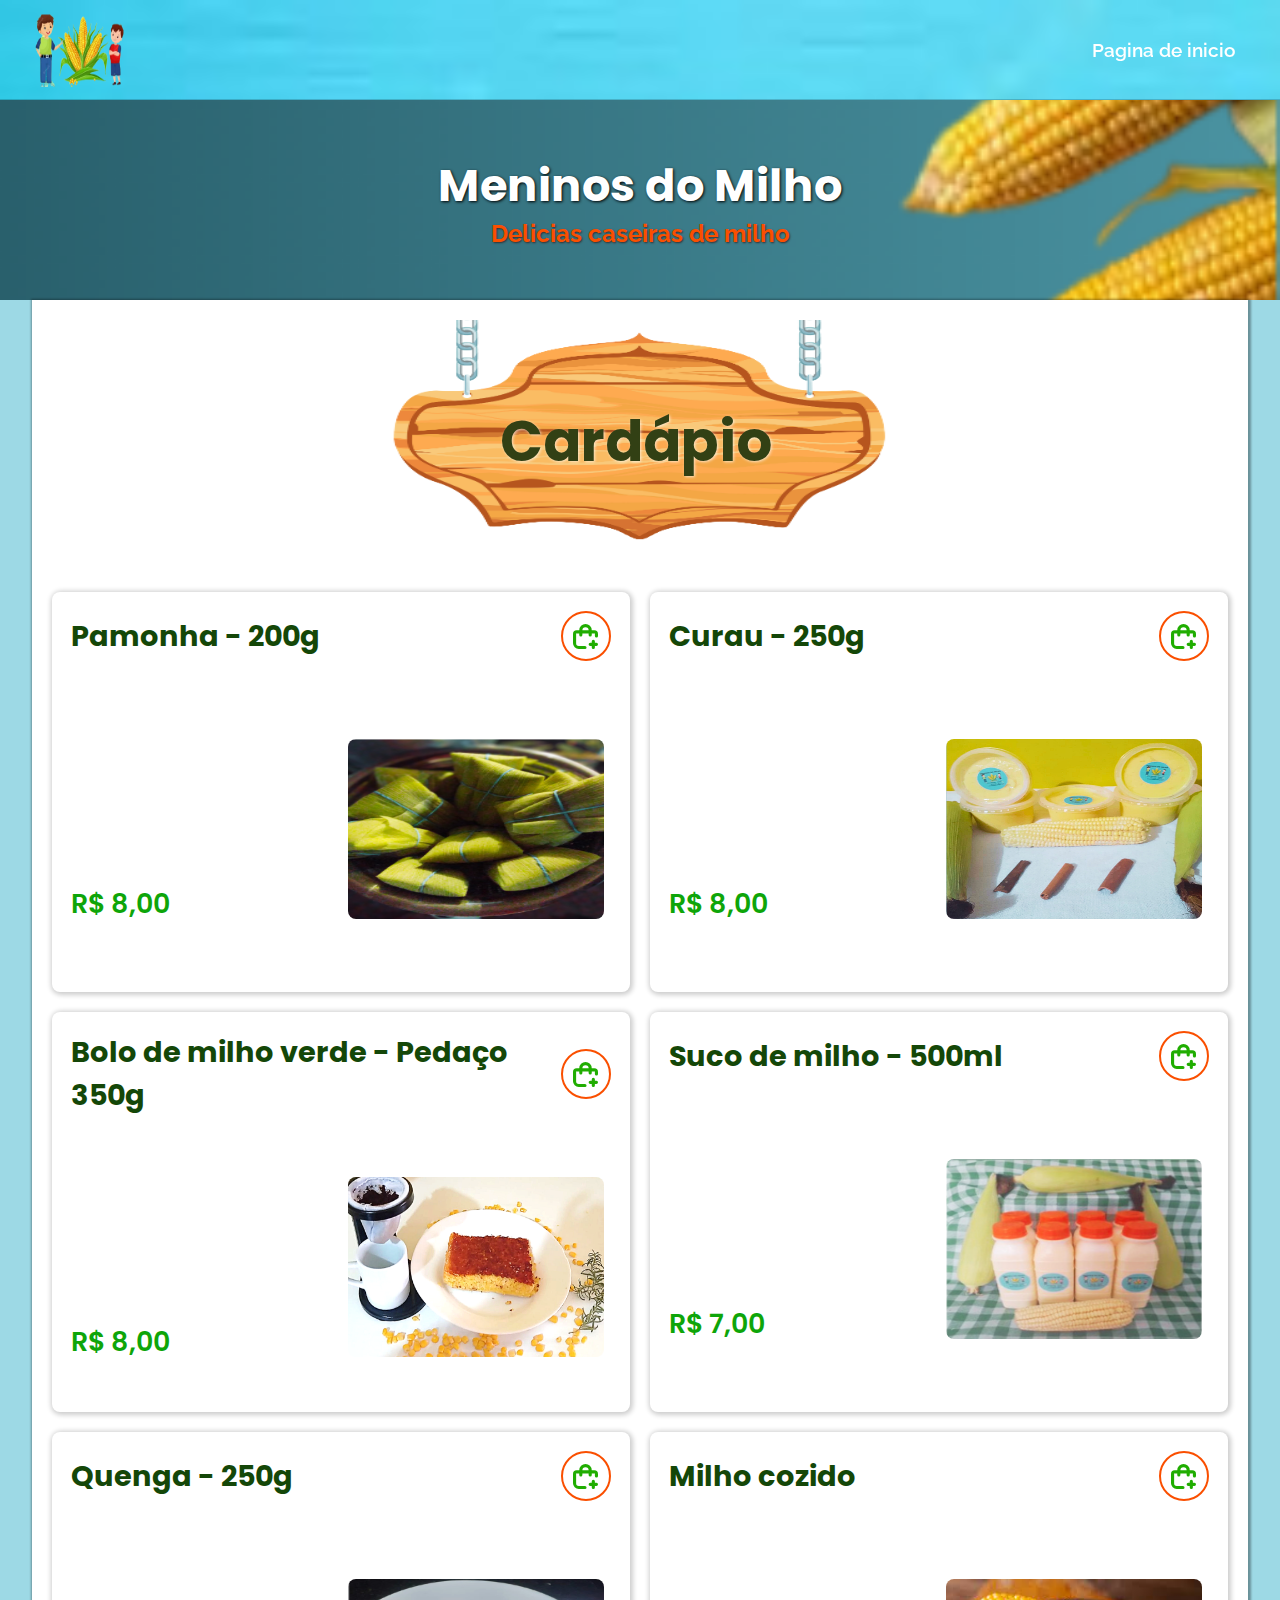
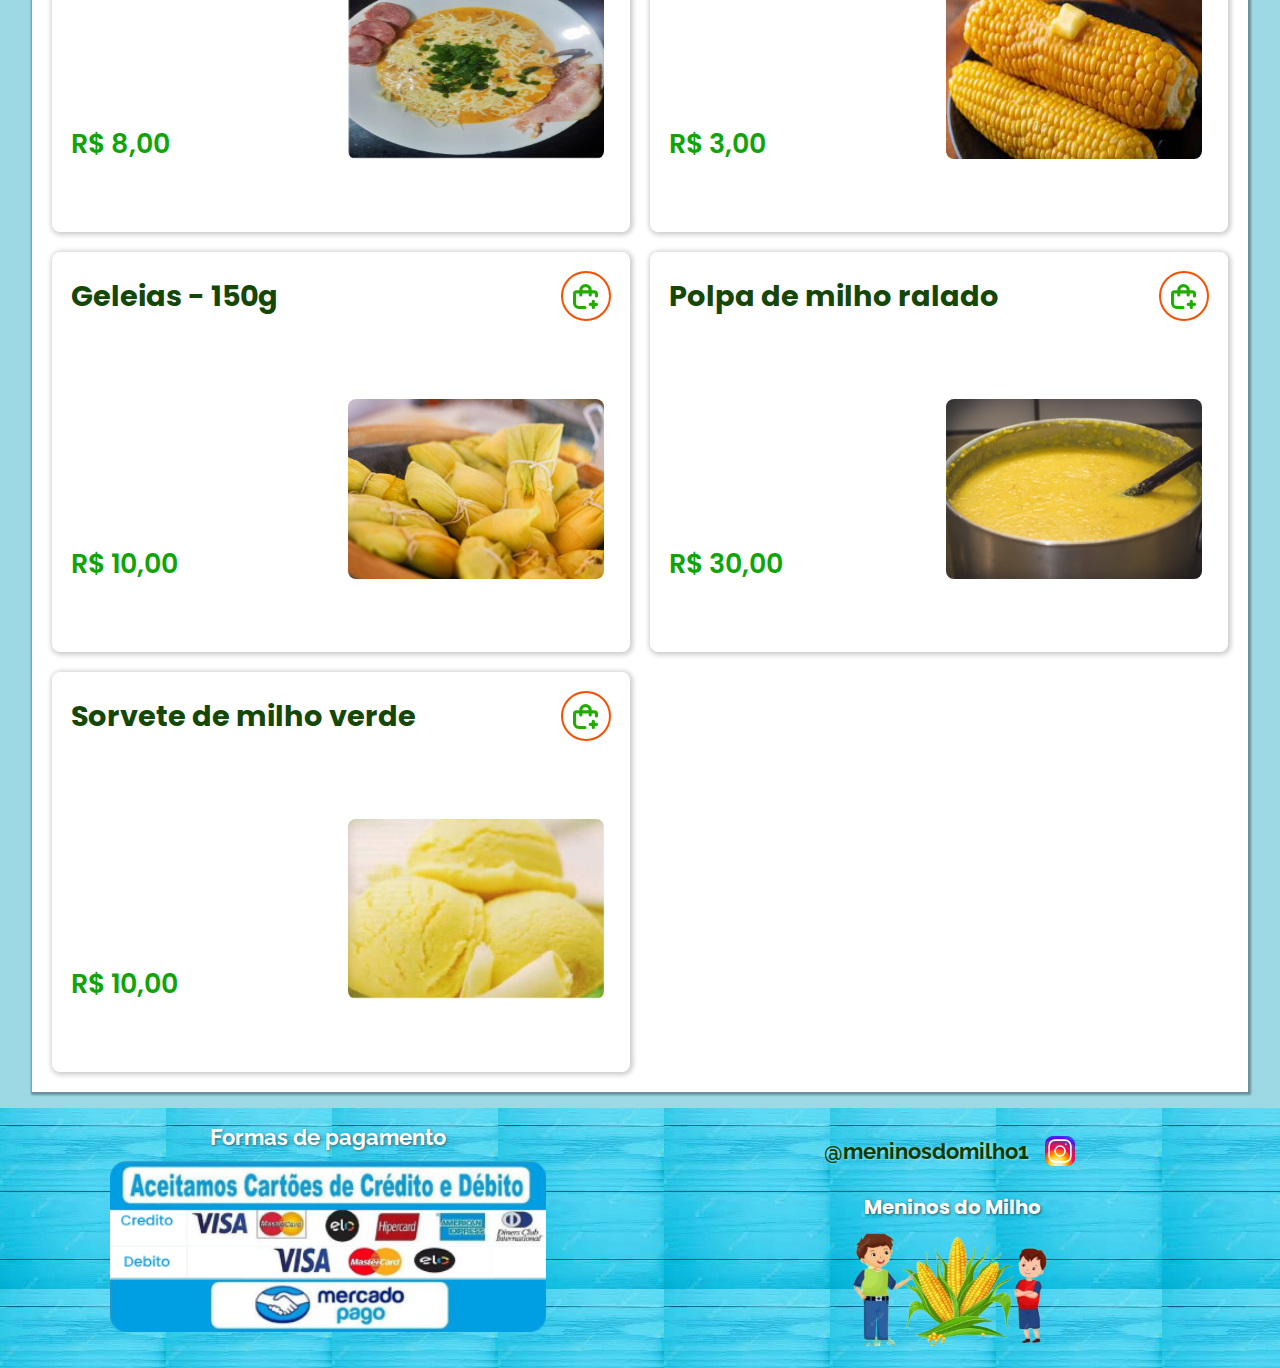
==== commit a72da0b0: "media query" ====
--- a/pagina2.html
+++ b/pagina2.html
@@ -10,6 +10,10 @@
 		<link
 			rel="stylesheet"
 			href="style-cardapio.css"
+		/>
+		<link
+			rel="stylesheet"
+			href="mediaqueries-cardapio.css"
 		/>
 		<script
 			defer
@@ -28,9 +32,11 @@
 			<nav id="menu">
 				<div class="menu-container">
 					<a
+						id="pagina-principal"
 						href="index.html"
 						target="_self"
 					>
+						<p>Pagina de inicio</p>
 						<svg
 							xmlns="http://www.w3.org/2000/svg"
 							fill="none"
@@ -377,7 +383,7 @@
 					<div class="produto-wrap">
 						<img
 							class="img-produto"
-							src="./imgs/geleiareal.png"
+							src="./imgs/pamonhas.jpg"
 							alt=""
 						/>
 					</div>
@@ -465,7 +471,7 @@
 				<div class="card-container-valor-img">
 					<div class="container-valor">
 						<!-- <span class="linha"></span> -->
-						<span class="valor">R$ 30,00</span>
+						<span class="valor">R$ 10,00</span>
 					</div>
 
 					<div class="produto-wrap">
--- a/style-cardapio.css
+++ b/style-cardapio.css
@@ -102,7 +102,9 @@
 	align-items: center;
 	justify-content: center;
 }
-
+.menu-container p {
+	display: none;
+}
 /* ------ MAIN ------*/
 main {
 	background-color: white;
--- a/mediaqueries-cardapio.css
+++ b/mediaqueries-cardapio.css
@@ -0,0 +1,137 @@
+@charset "utf-8";
+
+@media screen and (min-width: 850px) {
+	html {
+		overflow-x: hidden;
+	}
+	main {
+		display: grid;
+		grid-template-columns: 1fr 1fr;
+		gap: 20px;
+		padding: 20px;
+	}
+	.header {
+		height: auto;
+	}
+	.menu-container {
+		position: fixed;
+		top: 0;
+		right: 1em;
+		display: hidden;
+		height: 100px;
+		background-color: transparent;
+		border: none;
+		box-shadow: none;
+		width: auto;
+		text-align: end;
+	}
+	#pagina-principal .icone-menu {
+		display: none;
+	}
+	#pagina-principal {
+		width: 80%;
+		text-decoration: none;
+		text-align: center;
+	}
+	.menu-container p {
+		display: block;
+		width: 100%;
+		font-family: "Raleway", sans-serif;
+		font-size: 1.2em;
+		font-weight: 600;
+		color: white;
+	}
+
+	.menu-container p:hover {
+		border-radius: 8px;
+		background-color: #21535f;
+		padding: 0.6em;
+	}
+
+	.img-logo {
+		height: 85px;
+		width: 110px;
+		align-self: center;
+		padding-left: 1.2em;
+	}
+	.teste {
+		height: 100px;
+	}
+	.teste-2 {
+		height: 300px;
+		top: 50px;
+	}
+	.teste-2 > h1 {
+		font-size: 2.8em;
+	}
+	.teste-2 > p {
+		font-size: 1.5em;
+	}
+
+	.card {
+		width: 100%;
+		height: 400px;
+		font-size: 1.2em;
+	}
+	.card-titulo {
+		max-width: 85%;
+	}
+	.placa-container {
+		grid-column: span 2;
+		max-width: 500px;
+		margin-bottom: 2em;
+		height: 220px;
+	}
+	.placa-titulo {
+		bottom: 145px;
+		left: 22%;
+		font-size: 3.5em;
+	}
+
+	.img-produto {
+		height: 180px;
+	}
+	.modal.active {
+		height: 450px;
+	}
+	.active-carrinho {
+		width: 650px;
+		margin: auto;
+	}
+
+	.container-links-footer {
+		flex-direction: row;
+		font-size: 1.2em;
+	}
+	.lista-link,
+	.redes-container {
+		width: 50%;
+		align-items: center;
+	}
+	.img-formas-pagamento {
+		height: 200px;
+		width: 70%;
+	}
+	.redes-container {
+		font-size: 1.3em;
+		flex-direction: column;
+		justify-content: center;
+	}
+	.link-container {
+		justify-content: center;
+	}
+	.link-container > svg {
+		width: 40px;
+		height: 40px;
+	}
+	.container-img-footer {
+		align-items: center;
+		height: 200px;
+		padding: 0.5em 0 0 0;
+	}
+
+	.footer-img {
+		height: 100%;
+		width: 200px;
+	}
+}
